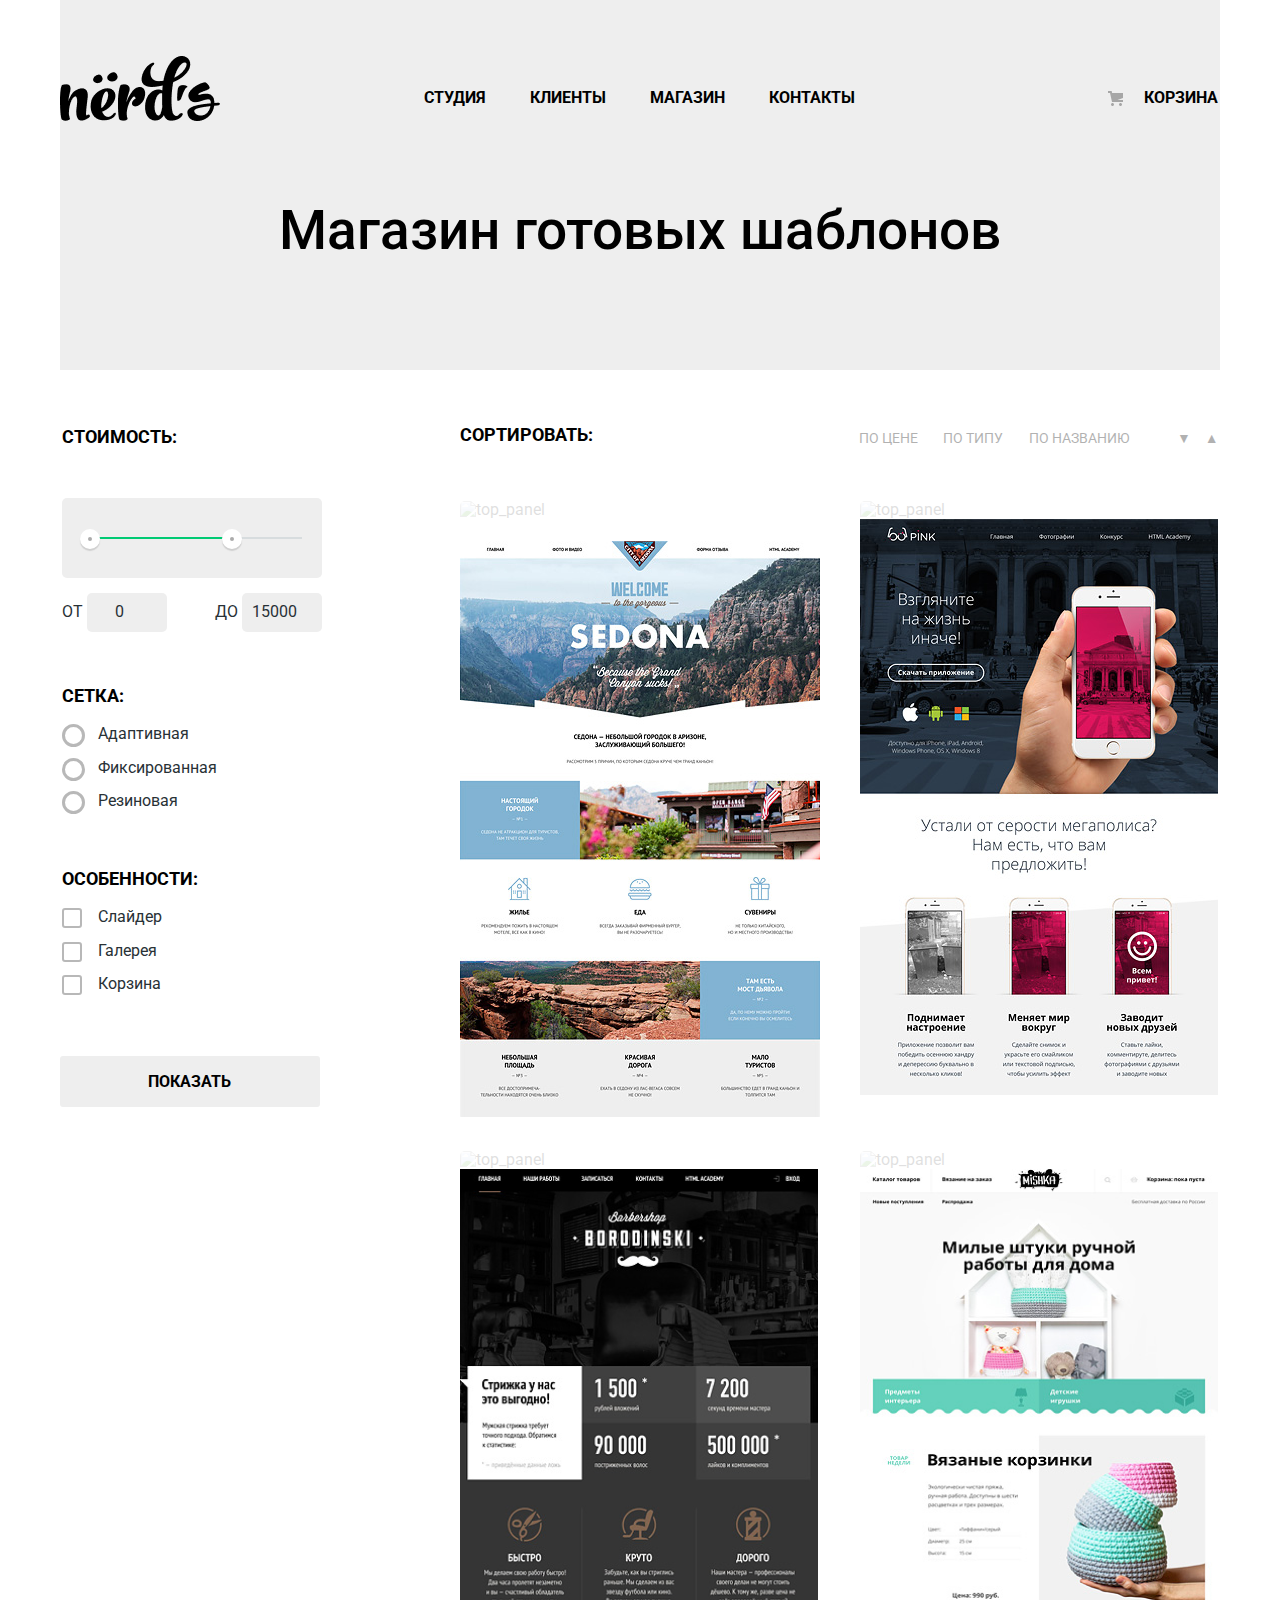
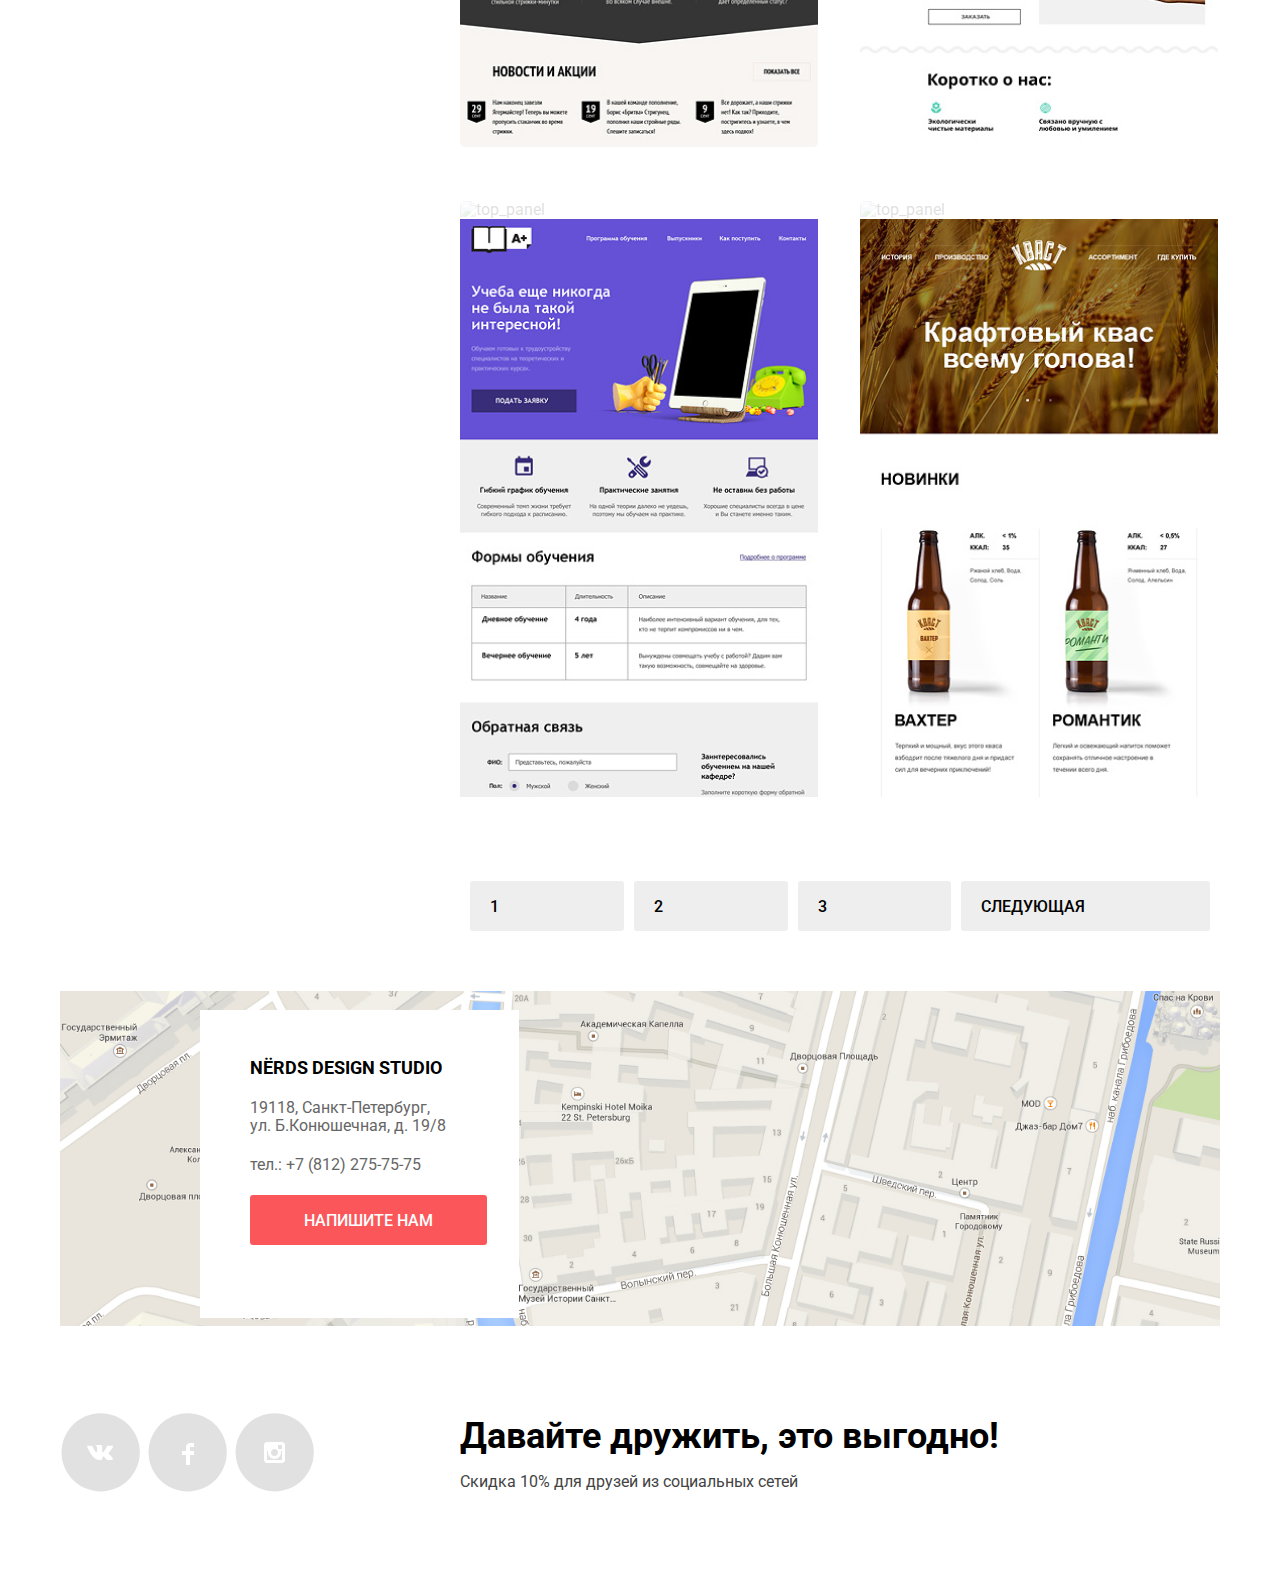
==== catalog.html @ 955d79ad "Защита личного проекта «Нёрдс»" ====
<!DOCTYPE html>
<html class="page" lang="ru">
  <head>
    <meta charset="utf-8">
    <link rel="stylesheet" href="css/normalize.css">
    <link rel="stylesheet" href="css/style.css">
    <link href="https://fonts.googleapis.com/css2?family=Roboto:wght@400;500;700&display=swap" rel="stylesheet">
    <title>HTML Academy: Нёрдс</title>
  </head>
  <body class="page-body">
  
<header class="main_header">
 <nav class="main_navigation">
  <a class="header_logo" href="index.html"><img src="img/nerds-logo.png" alt="Нёрдс" width="160" height="65"></a>
<div class="navigation"> 
 <ul class="navigation_list">
  <li class="navigation_item"><a class="navigation_li" href="">Студия</a></li>
  <li class="navigation_item"><a class="navigation_li" href="">Клиенты</a></li>
  <li class="navigation_item"><a class="navigation_li" href="">Магазин</a></li>
  <li class="navigation_item"><a class="navigation_li" href="">Контакты</a></li>
  </ul>
  <div class="basket">
  <a class="navigation_a" href="">Корзина</a>
     </div>
     </div>
 </nav>
 
 <section class="header_text">
   Магазин готовых шаблонов
    </section>
</header>

  
   <main class="main_catalog">
   
   <form class="filter" method="get" action="https://echo.htmlacademy.ru">
      
       <aside> 
       
       <fieldset class="price_filter"> 
         <legend class="legend_filter"> Стоимость: </legend>
          <div class="price_range">
          <div class="price_controls">
          <div class="price_scale">
             <div class="price_bar"> </div>
              </div>
              
              <div class="toggle toggle_min"></div>
              <div class="toggle toggle_max"></div>
              </div>
              
              <div class="price">
              <label class="label_price">
              от <input class="input_price" type="number" name="min-price" value=0>  
              </label>
              <label class="label_price">
              до <input class="input_price" type="number" name="max-price" value=15000>  
              </label>
              </div>
              </div>
           </fieldset>
   
   
   <fieldset class="grid_filter">
   <legend class="filter_legend">Сетка:</legend>
   <div class="filter_option"><input type="radio" id="adaptive" class="visually-hidden radio_filter">
   <label for="adaptive" class="label_radio">Адаптивная</label></div>
   <div class="filter_option"><input type="radio" id="fixed" class="visually-hidden radio_filter">
   <label for="fixed" class="label_radio">Фиксированная</label></div>
   <div class="filter_option"><input type="radio" id="rubber" class="visually-hidden radio_filter">
   <label for="rubber" class="label_radio">Резиновая</label></div>
   </fieldset>
   
   <fieldset class="features_filter">
   <legend class="filter_legend">Особенности:</legend>
   <div class="filter_option"><input class= "visually-hidden checkbox_filter" type="checkbox" id="slide">
   <label class="label_checkbox" for="slide"> Слайдер </label></div>
   <div class="visually-hidden filter_option"><input class= "checkbox_filter" type="checkbox" id="advantages">
   <label class="label_checkbox" for="advantages"> Блок преимуществ </label></div>
   <div class="visually-hidden filter_option"><input class= "checkbox_filter" type="checkbox" id="news">
   <label class="label_checkbox" for="news"> Новости </label></div>
   <div class="filter_option"><input class= "visually-hidden checkbox_filter" type="checkbox" id="gallery">
   <label class="label_checkbox" for="gallery"> Галерея </label></div>
   <div class="filter_option"><input class= "visually-hidden checkbox_filter" type="checkbox" id="basket">
   <label class="label_checkbox" for="basket"> Корзина </label></div>  
   </fieldset>
   
       <button class= "button_gray" type="submit"> Показать </button>
   
   </aside>
       </form>
   
   
   <div>
      
       
       
<article class="catalog">
    
    <section>
      <div class="sort">
         
          <div class="sorting_type_text"> Сортировать: </div>
          
          
          <a href="catalog.html" class="sorting_text price"> По цене </a>
          
          <a href="catalog.html" class="sorting_text type"> По типу </a>
          
          <a href="catalog.html" class="sorting_text name"> По названию </a>
          
          <a href="catalog.html" class="sorting_text arrow"> &#9660; </a>
          
          <a href="catalog.html" class="sorting_text"> &#9650; </a>
      </div>
       </section>
    
     <ul class="catalog_block">
     
         <li class="container_product"> <div class="catalog_product"> <img class="path" src="img/path.jpg" alt="top_panel"> <img src="img/mask_group.png" alt="sedona"> 
             </div>
         <div class="product_description"> 
         <a class="name_product" href="">SEDONA</a>
         <div class="name2">Информационный сайт <br> для туристов</div>
         <button type="button" class="button_price">9 900 ₽</button>
         </div>
         </li>
      
      <li class="container_product"> <img class="path" src="img/shape.jpg" alt="top_panel"> <img src="img/img_pink1.png" alt="pink"> 
      <div class="product_description">
        <a class="name_product" href="">PINK UP</a>
         <div class="name2">Продуктовый лендинг<br> приложения для iOS и Android</div>
         <button type="button" class="button_price">9 900 ₽</button> 
         </div></li>
      
      <li class="container_product"> <img class="path" src="img/shape.jpg" alt="top_panel"> <img src="img/image_barbershop.png" alt="barbershop borodinski"> 
      <div class="product_description"> 
        <a class="name_product" href="">BARBERSHOP</a>
         <div class="name2">Сайт салона красоты. <br>
         Для мужчин, да</div>
         <button type="button" class="button_price">9 900 ₽</button>
         </div></li>
      
      <li class="container_product"> <img class="path" src="img/shape.jpg" alt="top_panel"> <img src="img/mask_group2.png" alt="Mishka"> 
      <div class="product_description">
        <a class="name_product" href="">MISHKA</a>
         <div class="name2">Интернет-магазин <br> вязаных игрушек</div>
         <button type="button" class="button_price">9 900 ₽</button> 
         </div></li>
      
      <li class="container_product"> <img class="path" src="img/shape.jpg" alt="top_panel"> <img src="img/img_aplus1.png" alt="a+"> 
      <div class="product_description">
        <a class="name_product" href="">А PLUS</a>
         <div class="name2">Лендинг курсов повышения <br> квалификации</div>
         <button type="button" class="button_price">9 900 ₽</button> 
         </div></li>
      
      <li class="container_product"> <img class="path" src="img/path.jpg" alt="top_panel"> <img src="img/img_kvast1.png" alt="Кваст"> 
      <div class="product_description"> 
        <a class="name_product" href="">КВАСТ</a>
         <div class="name2"> Промо-сайт производителя<br> крафтового кваса</div>
         <button type="button" class="button_price">9 900 ₽</button>
         </div>
      </li> 
    </ul>
    
    <div class="pagination">
          <a class="pagination_button" href=""> 1 </a>
          <a class="pagination_button" href=""> 2 </a>
          <a class="pagination_button" href=""> 3 </a>
          <a class="pagination_button" href="">Следующая </a> 
       </div> 
</article>
       
       
   </div>
   </main>
  
   <footer class="page_footer">
   
   <section class="map">
    <div class="map_img"> <img src="img/map1.png" width="1200" height="346" alt="Карта">
    <div class="adress">
    <div class="adress_text">  
    <h3 class="adress_head"> Nёrds design studio</h3>
    <h4 class="adress_tel"> 19118, Санкт-Петербург, <br> ул. Б.Конюшечная, д. 19/8</h4>
    <h4 class="adress_tel"> тел.: +7 (812) 275-75-75 </h4>
    <button type="button" class="button_red">Напишите нам</button>
        </div>
     </div>
     <div class="marker_map"> </div>
     </div>
   </section>
   
   <section class="modal modal_login">
       <p class="modal_text">Напишите нам</p>
       <form class="login_form">
         
         <div class="form_block">
         	<div class="form_input">
          	<label class="label_form" for="name">Ваше имя:</label>
           <input id="name" type="text" placeholder="Имя Фамилия">
          </div>
           
           <div class="form_input">
           	<label for="email" class="label_form">Ваш email:</label>
           <input id="email" type="text" placeholder="email@example.com"><br>
           </div>
         </div>
          
           <div class="form_textarea">
           	<label for="text1" class="label_form">Текст письма:</label>
           <textarea id="text1" rows="3" placeholder="В свободной форме"></textarea>
           </div>
           
           <button  class="submit_form" type="submit"> Отправить </button>
       </form>
       
       <button class="modal_close" type="button" aria-label="Закрыть">
       </button>
   </section>
   
   
<section class="social_network">
    
     <ul class="icon_list">
       <li class="vk"><a  href="">
           <svg width="81" height="81" viewBox="0 0 81 81" fill="none" xmlns="http://www.w3.org/2000/svg">
<path fill-rule="evenodd" clip-rule="evenodd" d="M40.6616 1.2116C62.2692 1.2116 79.7856 18.7282 79.7856 40.336C79.7856 61.9432 62.2692 79.4597 40.6616 79.4597C19.0541 79.4597 1.53754 61.9432 1.53754 40.336C1.53754 18.7282 19.0541 1.2116 40.6616 1.2116Z" fill="white"/>
<path class="icon_background" fill-rule="evenodd" clip-rule="evenodd" d="M40.6616 1.2116C62.2692 1.2116 79.7856 18.7282 79.7856 40.336C79.7856 61.9432 62.2692 79.4597 40.6616 79.4597C19.0541 79.4597 1.53754 61.9432 1.53754 40.336C1.53754 18.7282 19.0541 1.2116 40.6616 1.2116Z" fill="#E1E1E1"/>
<path class="icon_logo" d="M43.138 44.51C44.094 44.201 45.318 46.55 46.621 47.449C47.599 48.13 48.348 47.983 48.348 47.983L51.821 47.933C51.821 47.933 53.636 47.821 52.778 46.379C52.707 46.259 52.275 45.31 50.193 43.357C48.016 41.314 48.311 41.645 50.932 38.113C52.529 35.96 53.168 34.645 52.968 34.085C52.776 33.546 51.603 33.686 51.603 33.686L47.69 33.713C47.309 33.714 46.986 33.832 46.839 34.228C46.836 34.232 46.218 35.894 45.394 37.307C43.653 40.296 42.958 40.455 42.67 40.268C42.009 39.835 42.176 38.531 42.176 37.604C42.176 34.707 42.608 33.499 41.33 33.187C40.903 33.083 40.591 33.015 39.502 33.005C38.11 32.984 36.928 33.005 36.258 33.334C35.813 33.557 35.472 34.046 35.679 34.074C35.939 34.109 36.522 34.234 36.834 34.66C37.235 35.212 37.223 36.449 37.223 36.449C37.223 36.449 37.452 39.86 36.683 40.283C36.155 40.573 35.433 39.981 33.88 37.267C33.087 35.879 32.488 34.345 32.488 34.345C32.488 34.345 32.372 34.06 32.162 33.904C31.912 33.719 31.562 33.66 31.562 33.66L27.848 33.684C27.848 33.684 27.29 33.7 27.085 33.946C26.903 34.164 27.07 34.614 27.07 34.614C27.07 34.614 29.979 41.495 33.273 44.961C36.293 48.143 39.725 47.932 39.725 47.932H41.28C41.28 47.932 41.749 47.878 41.989 47.62C42.213 47.38 42.203 46.929 42.203 46.929C42.203 46.929 42.172 44.82 43.138 44.51Z" fill="white"/>
</svg>
       </a>
       </li>
       
       <li class="facebook">
       <a href="">
    <svg width="81" height="81" viewBox="0 0 81 81" fill="none" xmlns="http://www.w3.org/2000/svg">
    <path fill-rule="evenodd" clip-rule="evenodd" d="M40.6617 1.2116C62.2692 1.2116 79.7856 18.7282 79.7856 40.336C79.7856 61.9432 62.2692 79.4597 40.6617 79.4597C19.054 79.4597 1.53754 61.9432 1.53754 40.336C1.53754 18.7282 19.054 1.2116 40.6617 1.2116Z" fill="white"/>
    <path class="icon_background" fill-rule="evenodd" clip-rule="evenodd" d="M40.6617 1.2116C62.2692 1.2116 79.7856 18.7282 79.7856 40.336C79.7856 61.9432 62.2692 79.4597 40.6617 79.4597C19.054 79.4597 1.53754 61.9432 1.53754 40.336C1.53754 18.7282 19.054 1.2116 40.6617 1.2116Z" fill="#E1E1E1"/>
    <path class="icon_logo" d="M47 35V31H43C40.7909 31 39 32.7909 39 35V39H35V43H39V53H43V43H47V39H43V35H47Z" fill="white"/>
</svg>

       </a>
       </li>  
       
       
       <li class="instagram">
       <a  href="">
           <svg width="81" height="81" viewBox="0 0 81 81" fill="none" xmlns="http://www.w3.org/2000/svg">
<path fill-rule="evenodd" clip-rule="evenodd" d="M40.6617 1.2116C62.2692 1.2116 79.7856 18.7282 79.7856 40.336C79.7856 61.9432 62.2692 79.4597 40.6617 79.4597C19.054 79.4597 1.53754 61.9432 1.53754 40.336C1.53754 18.7282 19.054 1.2116 40.6617 1.2116Z" fill="white"/>
<path class="icon_background" fill-rule="evenodd" clip-rule="evenodd" d="M40.6617 1.2116C62.2692 1.2116 79.7856 18.7282 79.7856 40.336C79.7856 61.9432 62.2692 79.4597 40.6617 79.4597C19.054 79.4597 1.53754 61.9432 1.53754 40.336C1.53754 18.7282 19.054 1.2116 40.6617 1.2116Z" fill="#E1E1E1"/>
<path class="icon_logo" fill-rule="evenodd" clip-rule="evenodd" d="M33 30H48C49.65 30 51 31.35 51 33V48C51 49.65 49.65 51 48 51H33C31.35 51 30 49.65 30 48V33C30 31.35 31.35 30 33 30ZM44 40.5C44 38.57 42.43 37 40.5 37C38.57 37 37 38.57 37 40.5C37 42.43 38.57 44 40.5 44C42.43 44 44 42.43 44 40.5ZM33 48V39H34.181C34.0626 39.4913 34.0019 39.9947 34 40.5C34 44.0898 36.9101 47 40.5 47C44.0899 47 47 44.0898 47 40.5C46.9986 39.9946 46.9379 39.4912 46.819 39H48V48H33ZM44 37H48V33H44V37Z" fill="white"/>
</svg>
           
       </a>
       </li>  
     </ul>
    
     
     <div class="bottom_section">
    <h2> Давайте дружить, это выгодно!</h2>
    <p> Скидка 10% для друзей из социальных сетей</p>
      </div>
     
     </section>
      </footer>

  </body>
</html>
---- css/style.css ----
:root {
    --basic-color: #283136;
    --button-color: #FFFFFF;
    --accent-color: rgba(68, 68, 68, 1);
    --link-color: #000000;
    --background-color: #EEEEEE;
    --adress-color: #666666;
    --color-gray: #ABABAB;
    --color-gray2: #F1F1F1;
    --border-gray: #DBDBDB;
    --visited-pagination: rgba(0, 0, 0, 0.0001);
    
    --color-shadow: rgba(0, 1, 1, 0.1);
    
    --button-color-red: #FB565A;
    --button-color-red-hover: #E74246;
    --button-color-red-active: #D7373B;
    
    --button-color-green: #00CA74;
    --button-color-green-hover: #00BC6C;
    --button-color-green-active: #00AA66;
    
    --button-color-yellow: #EFC84A;
    --button-color-yellow-hover: #EAB534;
    --button-color-yellow-active: #E5A722;
    
    --button-color-gray: #EEEEEE;
    --button-color-gray-hover:#DFDFDF;
    --button-color-gray-active:#D5D5D5;
    
    --checkbox-color: #4D4D4D;
	
	--input-color: #D7DCDE;
	--input-color-hover: #B4B9BB;
	
	--modal-shadow: rgba(0, 0, 0, 0.4);
}

/*  ******* visually-hidden  ********* */


.visually-hidden:not(:focus):not(:active),
input[type="checkbox"].visually-hidden,
input[type="radio"].visually-hidden {
  position: absolute;
  width: 1px;
  height: 1px;
  margin: -1px;
  border: 0;
  padding: 0;
  white-space: nowrap;
  clip-path: inset(100%);
  clip: rect(0 0 0 0);
  overflow: hidden;
}


/* ************ Button *************** */

.button_red {
    padding-top: 17px;
    padding-bottom: 15px;
    padding-left: 54px;
    padding-right: 54px;
    border-radius: 3px;
  font: inherit;
  text-align: center;
  color: var(--button-color);
    font-weight: 500;
  vertical-align: middle;
  text-transform: uppercase;
  background-color: var(--button-color-red);
  border: none;
}

.button_red:hover,
.button_red:focus {
    background-color: var(--button-color-red-hover);
}

.button_red:active {
    background-color: var(--button-color-red-active);
    box-shadow: inset 0px 3px 0px var(--color-shadow);
    
}

.text_button_red {
    display: inline-block;
}

.button_red:active .text_button_red{
    opacity: 30%;
}


/*        */

img {
    max-width: 100%;
    height: auto;
}

.page {
    height: 100%;
    width: 1160px;
    margin:0 auto;
}

.page-body {
    min-height: 100%;
    display: grid;
    grid-template-rows: min-content 1fr min-content;  
}

body {
    font-family:
	"Roboto","Arial", sans-serif;
    font-size: 16px;
}

a {
    color: var(--link-color);
    text-decoration: none;
}




/* ********* Main header *********** */

.header_logo:active {
    opacity: 30%;
}

.header_logo {
  width: 160px;
  height: 65px;
}

.main_header {
    width: 100%;
    background-color: var(--background-color);
	background-size: 100%;
}

/* ******** Main navigation ********* */

.main_navigation {
    display: grid;
    grid-template-columns: 1fr 1fr;
    margin-top: 55px;
    padding-bottom: 7px;
}

.header_logo {
    display: block;
}

.navigation {
    display: grid;
    grid-template-columns: 1fr 1fr;
    background-color: transparent;
    text-transform: uppercase;
    font-weight:bold;
    width:796px;
    margin:0;
    padding:0;
    align-content: end;
    grid-column-gap: 209px;
}

.navigation_list {
    display: grid;
    grid-template-columns: 1fr 1fr 1fr 1fr;
    list-style-type: none;
    margin:0;
    padding:0;
}

.navigation_a:hover, 
.navigation_a:focus,
.navigation_li:hover,
.navigation_li:focus
{
    color: var(--button-color-red);
}

.basket:hover {
    color: var(--button-color-red);
}

.basket:visited {
    color: var(--button-color-red);
    box-shadow: 0px 2px 0px 0px var(--button-color-red);
}

.navigation_a:active,
.navigation_li:active {
    color: var(--link-color);
    opacity: 0.3;
} 

.basket:active .navigation_a::before {
    opacity: 100%;
}

.navigation_a:visited {
    text-decoration:underline;
}

.navigation_li {
    display: block; 
    padding-bottom: 13px;
}

.navigation_a {
    display: block; 
    padding-bottom: 13px;
}

.navigation_li {
    margin-right: 44px;
}

.navigation_a{
    position: relative;
    padding-left: 36px;
}

.navigation_a::before {
  content: "";
  position: absolute;
  width: 20px;
  height: 20px;
  left: 0px;
    top: 2px;
  background-image: url("data:image/svg+xml,%3Csvg width='15' height='15' viewBox='0 0 15 15' fill='none' xmlns='http://www.w3.org/2000/svg'%3E%3Cpath d='M4.5 15C5.32843 15 6 14.3284 6 13.5C6 12.6716 5.32843 12 4.5 12C3.67157 12 3 12.6716 3 13.5C3 14.3284 3.67157 15 4.5 15Z' fill='%23A6A6A6'/%3E%3Cpath d='M12.5 15C13.3284 15 14 14.3284 14 13.5C14 12.6716 13.3284 12 12.5 12C11.6716 12 11 12.6716 11 13.5C11 14.3284 11.6716 15 12.5 15Z' fill='%23A6A6A6'/%3E%3Cpath d='M15 2H4.07L3.648 0H0V2H2.031L4.016 11H15V9H9.441L15 6.951V2Z' fill='%23A6A6A6'/%3E%3C/svg%3E");
  background-repeat: no-repeat;
  background-position: 0 0;
}

.basket a,
.navigation_list a {
    display: block;
}



/* ********  Slide Block ************ */



.slider {
    width: 1160px;
	margin-bottom: 80px;
    
}

.slide_list {
    list-style: none;
    margin: 0;
    padding: 0;
}


#slide2 {
    display: none;
}

#slide3 {
    display: none;
}

.slide_current {
    display: block;
}

.slide_text {
    display: grid;
    grid-template-columns: 400px 760px;
    background-color: var(--background-color);
    position: relative;
}
.slide_head {
    font-size: 55px;
    font-weight: 500;
    line-height: 55px;
    color: var(--link-color);
}

.slide_description {
    color: var(--basic-color);
    line-height: 24px;
    margin-bottom: 38px;
}


.slider_button {
    position: absolute;
	display: flex;
	width: 88px;
	justify-content: space-between;
    bottom: 96px;
    left: 536px;
}

.slider_button button {
	width: 18px;
	height: 18px;
	background-color: var(--button-color);
	border-radius: 50%;
	border: none;
}

.button_current {
	
	width: 18px;
	height: 18px;
	background-color: var(--button-color);
	border: 164px solid #C1C1C1;
	border-radius: 50%;
}

/* *********************************** */


.servise_list {
    display: grid;
    margin: 0;
    padding: 0;
    grid-template-columns: 400px 400px 400px;
}

.service{
    margin-bottom: 80px;
}


.service p {
    color: var(--basic-color);
    line-height: 24px;
}

.service h3  {
    font-size: 24px;
    text-transform: uppercase;
}

.service button {
    font-size: 16px;
    color: var(--button-color);
    text-transform: uppercase;
}

.servise_block {
}

.servise_list {
    display:grid;
    grid-template-columns: 1fr 1fr 1fr;
    list-style: none;
    
}



/* ********* Красная кнопка ********* */

.button_servise, .button_servise_green, .button_servise_yellow {
    
    color: var(--basic-white);
    vertical-align: middle;
    text-transform: uppercase;
    font: inherit;
    margin-right: 16px;
    padding: 10px 30px;
    text-align: center;
    background-color: var(--button-color-red);
border-radius: 3px;
    border: none;
}
    
.button_servise:hover,
.button_servise:focus {
    background-color: var(--button-color-red-hover);
}

.button_servise:active{
    background-color: var(--button-color-red-active);
}

.button_servise:active, .button_servise_green:active, .button_servise_yellow:active {
    box-shadow: inset 0px 3px 0px var(--color-shadow);
}


/* ********* Зелёная кнопка ********** */

.button_servise_green {  
  background-color: var(--button-color-green);
}
    
.button_servise_green:hover,
.button_servise_green:focus {
    background-color: var(--button-color-green-hover);
}

.button_servise_green:active {
    background-color: var(--button-color-green-active);
}

/* ********* Жёлтая кнопка *********** */

.button_servise_yellow {
    
  background-color: var(--button-color-yellow);
}
    
.button_servise_yellow:hover,
.button_servise_yellow:focus {
    background-color: var(--button-color-yellow-hover);
}

.button_servise_yellow:active {
    background-color: var(--button-color-yellow-active);
}


/* ********* Кнопка Фильтр *********** */




/* ************************************* МЫ МАЛЕНЬКАЯ, НО ГОРДАЯ ДИЗАЙН СТУДИЯ ************************************** */

.index-columns {
    display:grid;
    grid-template-columns: 1fr 360px;
    margin-bottom: 73px;
}

.index-column_left



.index-head {
    font-size: 45px;
}

.index-columns2 {
    margin-left: 0;
    padding-left: 0;
}

/*
.index_item::before {
  content: "";
  position: absolute;
  top: 8px;
  left: 0;
  width: 8px;
  height: 8px;
  background-color: var(--basic-color);
  transform: rotate(45deg);
} */

.index-text {
    font-weight: normal;
    line-height: 24px;
    margin-bottom: 40px;
    font-size: 16px;
}

.index_p {
    text-transform: uppercase;
    font-weight: bold;
    margin-bottom: 24px;
    color: var(--basic-color);
}

.index_list {
    padding: 0;
    list-style: none;
    width: 600px;
}


.index_item {
    position: relative;
    padding-left: 32px;
    color: var(--basic-color);
    line-height: 24px;
}

.index_item::before {
    position: absolute;
    content: " ";
    width: 25px;
    height: 2px;
    background-color: var(--button-color-red);
    top: 8px;
    left: 0px;
}


/*___________________________________*/

.container_advantages {
    display: grid;
    align-items: center;
    align-content: center;
    
    font-size: 16px;
    text-transform: uppercase;
    font-weight: bold;
    margin-bottom: 31px;
    text-align: center;
}

.nerds_advantages {
    margin-bottom: 37px;
    }

.list_advantages {
    display: grid;
    width: 360px;
    grid-template-columns: 1fr 1fr 1fr;
    list-style: none;
    padding: 0;
    margin: 0;
}


.quantity {
    text-align: left
}

.quantity span {
    font-size: 45px;
    line-height: 64px;
}

.quantity sup {
    font-size: 26px;
}

.quantity p {
    color: var(--basic-color);
    font-weight: normal;
    text-transform: none;
}


/* ******* Блок с логотипами *******  */

.logo_block{
    display: grid;
    grid-template-columns: 199px 1fr 209px 1fr 185px 1fr 173px;
    align-items:center;
    margin-bottom: 44px;
    margin-left: 32px;
    margin-right: 41px;
    grid-column-gap: 50px;
    
    
}

.logo_img {
    opacity: 20%;
}

.logo_img:hover,
.logo_ing:focus {
    opacity: 100%;
}

.logo_img:active {
    opacity: 10%;
}


/*  ********   РАЗДЕЛИТЕЛИ   ********** */

.separator {
    height: 2px;
    width: 1160px;
    margin-bottom: 46px;
    background-color: var(--background-color);
}

.separation {
    width: 2px;
    height: 52px;
    background-color: var(--background-color);
}

/* ********* Модальное окно ********   */



.modal {
	position: fixed;
	top: 0;
	right: 0;
	bottom: 0;
	left: 0;
	margin: auto;
	color: black;
	background-color: var(--button-color);
}

.modal_login {
	visibility: hidden;
	display: grid;
	justify-content: center;
	top: 20px;
	width: 960px;
	height: 500px;
	box-shadow: 0px 20px 40px var(--modal-shadow);
	padding-top: 63px;
}


.form_block {
	display: grid;
	grid-template-columns: 360px 360px;
	justify-content: space-between;
	align-items: center;
	flex-wrap: wrap;
	width: 760px;
	margin-bottom: 34px;
}

.modal_text {
	display: block;
	font-size: 45px;
	font-weight: bold;
	margin: 0;
}


.form_textarea {
	width: 760px;
}

#name,
#email, 
#text1 {
	padding-top: 20px;
}


.form_input {
	width: 360px;
}


.label_form {
	display: block;
	font-weight: bold;
	font-size: 16px;
	line-height: 18px;
	margin-bottom: 9px;
}


#name:hover,
#email:hover, 
#text1:hover {
	border: 2px solid var(--input-color-hover);
}

#name:active,
#name:focus,
#email:active,
#email:focus,
#text1:active,
#text1:focus {
	border: 2px solid var(--link-color);
	color:aqua;
}

#name:invalid,
#email:invalid, 
#text1:invalid {
	border: 2px solid var(--button-color-red-hover);
}


.login_form input {
	width: 360px;
	background-color: var(--button-color);
	border: 2px solid var(--input-color);
	box-sizing: border-box;
	border-radius: 3px;
	height: 50px;
	padding: 16px;
}


.login_form textarea {
	width: 760px;
	background-color: var(--button-color);
	border: 2px solid var(--input-color);
	box-sizing: border-box;
	border-radius: 3px;
	height: 118px;
	padding: 16px;
}





      /* Кнопка Формы отправить */



.submit_form {
	font-size: 16px;
	width: 259px;
	height: 50px;
    border-radius: 3px;
	text-align: center;
	color: var(--button-color);
    font-weight: 500;
	text-transform: uppercase;
	background-color: var(--button-color-red);
	border: none;
	margin-top: 47px;
}


.submit_form:hover,
.submit_form:focus {
    background-color: var(--button-color-red-hover);
} 


.submit_form:active {
    background-color: var(--button-color-red-active);
    box-shadow: inset 0px 3px 0px var(--color-shadow);
}




/*  _____  Кнопка Закрыть ___________ */

.modal_close {
	position: absolute;
	top: 78px;
	right: 90px;
	width: 21px;
	height: 21px;
	border: none;
	background-color: transparent;
	background-image: url("data:image/svg+xml,%3Csvg width='21' height='21' viewBox='0 0 21 21' fill='none' xmlns='http://www.w3.org/2000/svg'%3E%3Cg opacity='0.3'%3E%3Cpath d='M13.3299 10.5005L20.7072 3.12321C21.0963 2.7317 21.0963 2.09952 20.7072 1.70801L19.292 0.291799C18.9005 -0.0972665 18.2683 -0.0972665 17.8768 0.291799L10.4995 7.67009L3.12221 0.2928C2.7307 -0.0962657 2.09852 -0.0962657 1.70701 0.2928L0.291799 1.70801C-0.0972665 2.09952 -0.0972665 2.7317 0.291799 3.12321L7.66909 10.5005L0.291799 17.8778C-0.0972665 18.2693 -0.0972665 18.9015 0.291799 19.293L1.70801 20.7082C2.09952 21.0973 2.7317 21.0973 3.12321 20.7082L10.5005 13.3309L17.8778 20.7082C18.2693 21.0973 18.9015 21.0973 19.293 20.7082L20.7082 19.293C21.0973 18.9015 21.0973 18.2693 20.7082 17.8778L13.3299 10.5005Z' fill='%23FB565A'/%3E%3C/g%3E%3C/svg%3E%0A");
}

.modal_close:hover,
.modal_close:focus {
	background-image: url("data:image/svg+xml,%3Csvg width='21' height='21' viewBox='0 0 21 21' fill='none' xmlns='http://www.w3.org/2000/svg'%3E%3Cg opacity='1'%3E%3Cpath d='M13.3299 10.5005L20.7072 3.12321C21.0963 2.7317 21.0963 2.09952 20.7072 1.70801L19.292 0.291799C18.9005 -0.0972665 18.2683 -0.0972665 17.8768 0.291799L10.4995 7.67009L3.12221 0.2928C2.7307 -0.0962657 2.09852 -0.0962657 1.70701 0.2928L0.291799 1.70801C-0.0972665 2.09952 -0.0972665 2.7317 0.291799 3.12321L7.66909 10.5005L0.291799 17.8778C-0.0972665 18.2693 -0.0972665 18.9015 0.291799 19.293L1.70801 20.7082C2.09952 21.0973 2.7317 21.0973 3.12321 20.7082L10.5005 13.3309L17.8778 20.7082C18.2693 21.0973 18.9015 21.0973 19.293 20.7082L20.7082 19.293C21.0973 18.9015 21.0973 18.2693 20.7082 17.8778L13.3299 10.5005Z' fill='%23FB565A'/%3E%3C/g%3E%3C/svg%3E%0A");
}

.modal_close:active {
	background-image: url("data:image/svg+xml,%3Csvg width='21' height='21' viewBox='0 0 21 21' fill='none' xmlns='http://www.w3.org/2000/svg'%3E%3Cg opacity='0.1'%3E%3Cpath d='M13.3299 10.5005L20.7072 3.12321C21.0963 2.7317 21.0963 2.09952 20.7072 1.70801L19.292 0.291799C18.9005 -0.0972665 18.2683 -0.0972665 17.8768 0.291799L10.4995 7.67009L3.12221 0.2928C2.7307 -0.0962657 2.09852 -0.0962657 1.70701 0.2928L0.291799 1.70801C-0.0972665 2.09952 -0.0972665 2.7317 0.291799 3.12321L7.66909 10.5005L0.291799 17.8778C-0.0972665 18.2693 -0.0972665 18.9015 0.291799 19.293L1.70801 20.7082C2.09952 21.0973 2.7317 21.0973 3.12321 20.7082L10.5005 13.3309L17.8778 20.7082C18.2693 21.0973 18.9015 21.0973 19.293 20.7082L20.7082 19.293C21.0973 18.9015 21.0973 18.2693 20.7082 17.8778L13.3299 10.5005Z' fill='%23FB565A'/%3E%3C/g%3E%3C/svg%3E%0A");
}





/*  ___________________________ */

.filter {
	margin-top: 55px;
}

.filter legend {
    font-size: 18px;
    text-transform: uppercase;
    font-weight: bold;
}

.filter label {
    color: var(--basic-color);
}

.filter button {
    text-transform: uppercase;
    font-weight: bold;
}


/* *********** Сортировка ********* */

.header_text {
    margin-top: 72px;
    margin-bottom: 108px;
    font-size: 55px;
    font-weight: 500;
    text-align: center;
}

/* *********** Сортировка ********* */

.sort {
    display: flex;
    margin-bottom: 55px;
    margin-top: 55px;
    align-items: flex-end;
}

.sorting_type_text {
    font-size: 18px;
    text-transform: uppercase;
    font-weight: 700;
    margin-right: 266px;
}

.sorting_text {
    display: flex;
    justify-content: space-between;
    text-transform: uppercase;
    font-weight: normal;
    color: var(--link-color);
    opacity: 30%;
    font-size: 14px;
    white-space: nowrap;
}

.sorting_text:hover,
.sorting_text:focus {
    opacity: 60%;
}

.sorting_text:active,
.sorting_text:visited {
    opacity: 100%;
}

.sorting_text.price {
    margin-right: 25px;
}

.sorting_text.type {
    margin-right: 26px;
}

.sorting_text.name {
    margin-right: 47px;
} 

.sorting_text.arrow {
    margin-right: 14px;
} 

    
/* ********** Каталог *********** */

.main_catalog{
    display: grid;
    min-width: 100%;
    height: auto;
    grid-template-columns: 260px 1fr;
}

.catalog {
    margin-left: 140px;
    margin-bottom: 60px;
}

.catalog_block {
    display: flex;
    flex: 1fr 1fr;
    flex-wrap: wrap;
    margin: 0;
    margin-bottom: 30px;
    padding: 0;
    list-style: none;
}


.container_product {
    position:relative;
    overflow: hidden;
    border-radius: 5px;
    width: 360px;
    height: 620px;
    margin-right:40px;
    margin-bottom: 30px;
    border-radius: 5px;
}


.catalog_product {
    display: grid;
    grid-template-rows: 40px 576px;
    grid-template-columns: 1fr;
    width: 360px;
    height: 620px;
    margin-right:40px;
    margin-bottom: 30px;
    border-radius: 5px;
}

.product_description {
    position: absolute;
    top: 389px;
    width: 360px;
    height: 231px;
    background-color: var(--background-color);
}

.container_product:hover,
.container_product:focus {
    box-shadow: 0px 6px 15px rgba(0, 1, 1, 0.25);
}

.path {
    opacity: 0.12;
    width: 360px;
    height: 40px;
}

.container_product:hover .path, 
.container_product:focus .path {
    opacity: 1;
}

.container_product:nth-child(2n) {
    margin-right:0;
}

.product_description {
    opacity: 0%;
    padding-top: 26px;
    text-align: center;
}

.container_product:hover .product_description, 
.container_product:focus .product_description {
    opacity: 1;
}

.name_product {
    font-size: 18px;
    font-weight: bold;
    text-transform: uppercase;
    margin-bottom: 12px;
}

.name_product:hover,
.name_product:focus {
    color: var(--button-color-red);
}

.name_product:active {
    color: var(--link-color);
    opacity: 30%;
}

.name2 {
    font-size: 16px;
    color: var(--adress-color);
    margin-bottom: 32px;
    line-height: 18px;
}


.button_price {
    background-color: var(--button-color-red);
    color: var(--button-color);
    border: none;
    border-radius: 3px;
    width: 200px;
    height: 50px;
    text-align: center;
    font-weight: 500;
}

.button_price:hover,
.button_price:focus {
    background-color: var(--button-color-red-hover);
}

.button_price:active{
    background-color: var(--button-color-red-active);
    box-shadow: inset 0px 3px 0px var(--color-shadow);
}


/*  Фильтр Цена  */

.price_filter {
    margin-bottom: 54px;
}

.price_filter, .grid_filter, .features_filter {
    padding: 0;
    border: none;
}


.features_filter {
	margin-top: 43px;
}


.price_range {
    width: 260px;
    margin-top: 49px;
}

.price_controls {
    height: 41px;
    background-color: var(--background-color);
    margin-bottom: 15px;
    border-radius: 5px;
    padding-top: 39px;
    padding-right: 20px;
    padding-left: 20px;
    position: relative;
    height: 41px;
}

.price_scale {
    height: 2px;
    background: #d7dcde;
    
}

.price_bar {
    width: 70%;
    height: 2px;
    background: var(--button-color-green);
}

.toggle {
    position: absolute;
    top: 31px;
    left: 0;
    padding: 0;
    width: 4px;
    height: 4px;
    border: 8px solid var(--button-color);
    border-radius: 50%;
    background-color: var(--color-gray);
    box-shadow: 0 2px 1px 0 #cfcfcf;
    cursor: pointer;
    
}

.toggle_min {
    left: 18px;
}

.toggle_max {
    left: 160px;
}

.price {
    display: flex;
    justify-content: space-between;
}

.label_price {
    text-transform: uppercase;
    font-family: "Roboto", "Arial" sans-serif;
    font-size: 16px;
}
    
.input_price {
    width: 60px;
    padding: 10px;
    text-align: center;
    color: var(--basic-color);
    border: none;
    border-radius: 5px;
    background: var(--background-color);
}
    
/* ********* Фильтры чекбоксы ********  */

.legend_filter {
    font-size: 18px;
    text-transform: uppercase;
    line-height: 24px;
    font-weight: 700;
    
}

.label_checkbox {
  position: relative;
  display: block;
  cursor: pointer;
  user-select: none;
    padding-left: 36px;
}

.label_checkbox:hover,
.label_checkbox:focus {
}

.label_checkbox::before {
  content: "";
  position: absolute;
  left: 0px;
  top: 0;
  width: 16px;
  height: 16px;
  border: 2px solid var(--checkbox-color);
    border-radius: 3px;
    opacity: 40%;
}


.label_checkbox:hover::before,
.label_checkbox:focus::before {
    opacity: 100%;
}


.checkbox_filter:checked + label::after {
  content: "";
  position: absolute;
  top: 0;
  left: 0;
  width: 26px;
  height: 23px;
  background-image: url("data:image/svg+xml,%3Csvg width='22' height='18' viewBox='0 0 22 18' fill='none' xmlns='http://www.w3.org/2000/svg'%3E%3Cpath d='M3.23726 6.48591L0.426758 9.31491L8.15887 17.0979L21.9998 3.16591L19.1903 0.336914L8.15887 11.4389L3.23726 6.48591Z' fill='%234D4D4D'/%3E%3C/svg%3E%0A");
	
	background-repeat: no-repeat;
	background-position: 0 0;
	
}


.checkbox_filter:checked: + label::after

{
	
}

/*  Фильтры радиокнопки   */

.filter_legend {
    margin-bottom: 19px;
    margin-top: 46px;
}

.filter_option {
    padding-bottom: 15px;
}

.label_radio {
  position: relative;
  display: block;
  cursor: pointer;
  user-select: none;
    padding-left: 36px;
    color: var(--basic-color);

}

.label_radio:hover::before,
.label_radio:focus::before {
    opacity: 100%;
}

.label_radio::before {
  content: "";
  position: absolute;
  left: 0px;
  top: -1px;
  width: 17px;
  height: 17px;
  border: 3px solid var(--checkbox-color);
  border-radius: 50%;
    opacity: 40%;
}

.radio_filter:checked + label::after {
   content: "";
  position: absolute;
  top: 6px;
  left: 7px;
  width: 9px;
  height: 9px;
  background-color: var(--checkbox-color);
  border-radius: 50%;
    opacity: 40%;
}

/* ***********  Кнопка  ************  */

.button_gray {

  margin-right: 16px;
  font: inherit;
    padding-left: 88px;
    padding-right: 89px;
    padding-top: 17px;
    padding-bottom: 15px;
  text-align: center;
  color: var(--basic-white);
  vertical-align: middle;
  text-transform: uppercase;
  background-color: var(--button-color-gray);
    border-radius: 3px;
    border: none;
	margin-top: 48px;
}
    

.button_gray:hover,
.button_gray:focus {
    background-color: var(--button-color-gray-hover);
}

.button_gray:active {
    background-color: var(--button-color-gray-active);
    box-shadow: inset 0px 3px 0px rgba(0, 1, 1, 0.1);
}

    

/* ***********  Пагинация *********** */

.pagination {
    display: flex;
    padding: 0 5px;
}

.pagination_button {
    display: inline-block;
    padding-top: 17px;
    padding-bottom: 15px;
    padding-left: 20px;
    padding-right: 20px;
    border-radius: 3px;
    background-color: var(--background-color);
    flex: 1 1 auto;
    margin: 0 5px;
    color: var(--link-color);
    text-transform: uppercase;
    font-weight: 500;
}

.pagination_button:hover,
.pagination_button:focus {
    background-color: var(--button-color-gray-hover);
}

.pagination_button:active {
    background-color: var(--button-color-gray-active);
    box-shadow: inset 0px 3px 0px var(--color-shadow);
}

.pagination_button:visited {
    background: var(--visited-pagination);
    border: 3px solid var(--border-gray);
    box-sizing: border-box;
    
}


/* *********** FOOTER *************  */

.page_footer {
    display: grid;
    margin-bottom: 76px;
    
}

/* Map */

.map{
    margin-bottom: 68px;
    
}

.map_img {
    position: relative;
}

.adress {
    background-color: var(--button-color);
    width: 319px;
    height: 308px;
     
    position:absolute;
    top: 19px;
    left: 140px;
}

.adress_head {
    text-transform: uppercase;
    font-size: 18px;
}

.adress_text {
    margin-top: 49px;
    margin-left: 50px;
    line-height: 18px;
}

.adress_tel {
    font-weight: normal;
    color: var(--adress-color);
}

marker_map {
    position: absolute
        left: 100px;
}
    

.button_red_map {
    padding-top: 17px;
    padding-bottom: 15px;
    padding-left: 44px;
    padding-right: 44px;
    border-radius: 3px;
  font: inherit;
  text-align: center;
  color: var(--button-color);
    font-weight: 500;
  vertical-align: middle;
  text-transform: uppercase;
  background-color: var(--button-color-red);
  border: none;
}

.button_red_map:hover,
.button_red__map:focus {
    background-color: var(--button-color-red-hover);
}

.button_red_map:active {
    background-color: var(--button-color-red-active);
    box-shadow: inset 0px 3px 0px var(--color-shadow);
    
}

.map {
    display: inline-block;
}

.button_red_map:active .text_button_red{
    opacity: 30%;
}




/* **********   Соцсети  ************* */

.social_network {
    display: grid;
    grid-template-columns: 261px 1fr;
    grid-column-gap: 139px;
}

.icon_list {
    list-style: none;
    margin: 0;
    padding: 0;
    display: grid;
    grid-template-columns: 1fr 1fr 1fr;
    align-items: center;
    justify-items: start;
    width: 261px;
}

.vk, .facebook, .instagram {
    width: 81px;
    height: 81px;
}

.vk:hover .icon_background,
.vk:focus .icon_background,
.facebook:hover .icon_background,
.facebook:focus .icon_background,
.instagram:hover .icon_background,
.instagram:focus .icon_background {
    fill: var(--button-color-red-hover);
}

.vk:active .icon_logo,
.facebook:active .icon_logo,
.instagram:active .icon_logo {
    fill: var(--button-color);
    opacity: 30%;
}

.vk:active .icon_background,
.facebook:active .icon_background,
.instagram:active .icon_background {
    fill: var(--button-color-red-active);
}

.bottom_section {
    text-align: start;
    
}

.bottom_section h2 {
    font-size: 36px;
    line-height: 14px;
}

.bottom_section p {
    color: var(--accent-color);
}
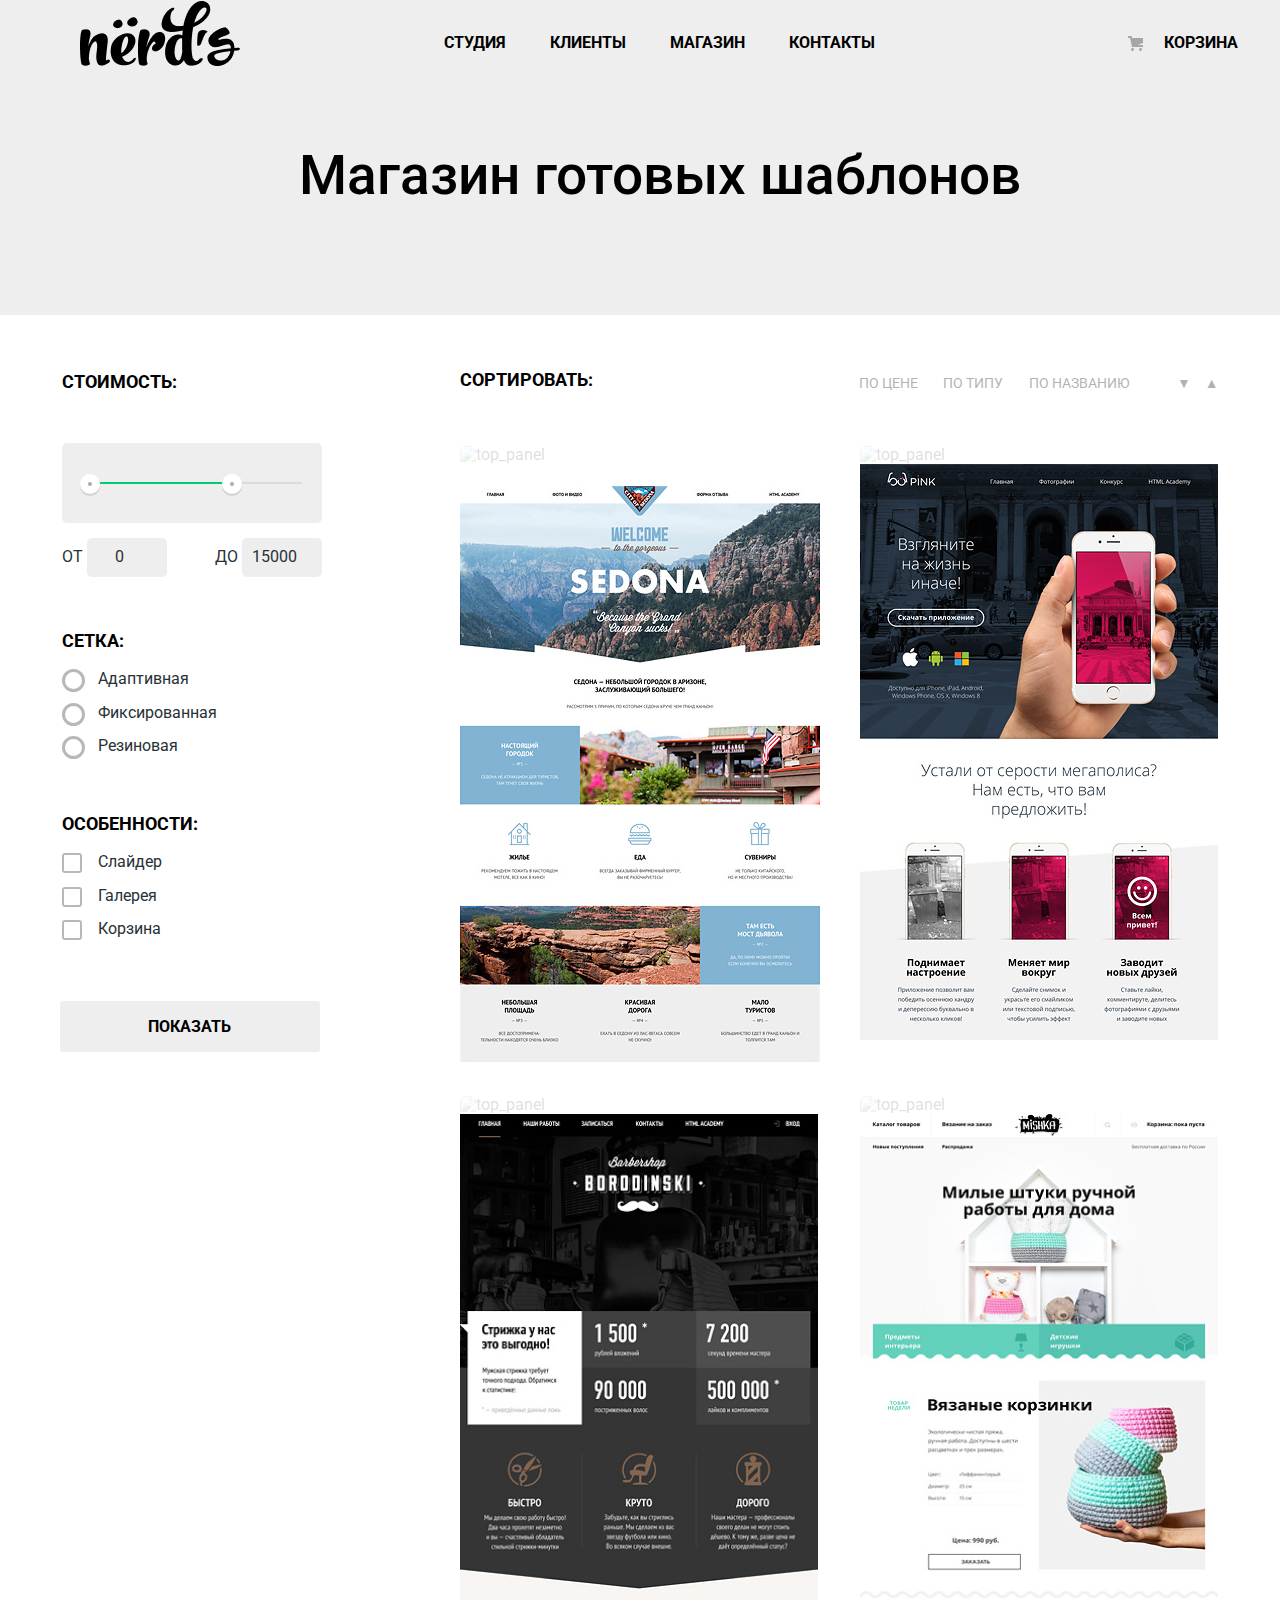
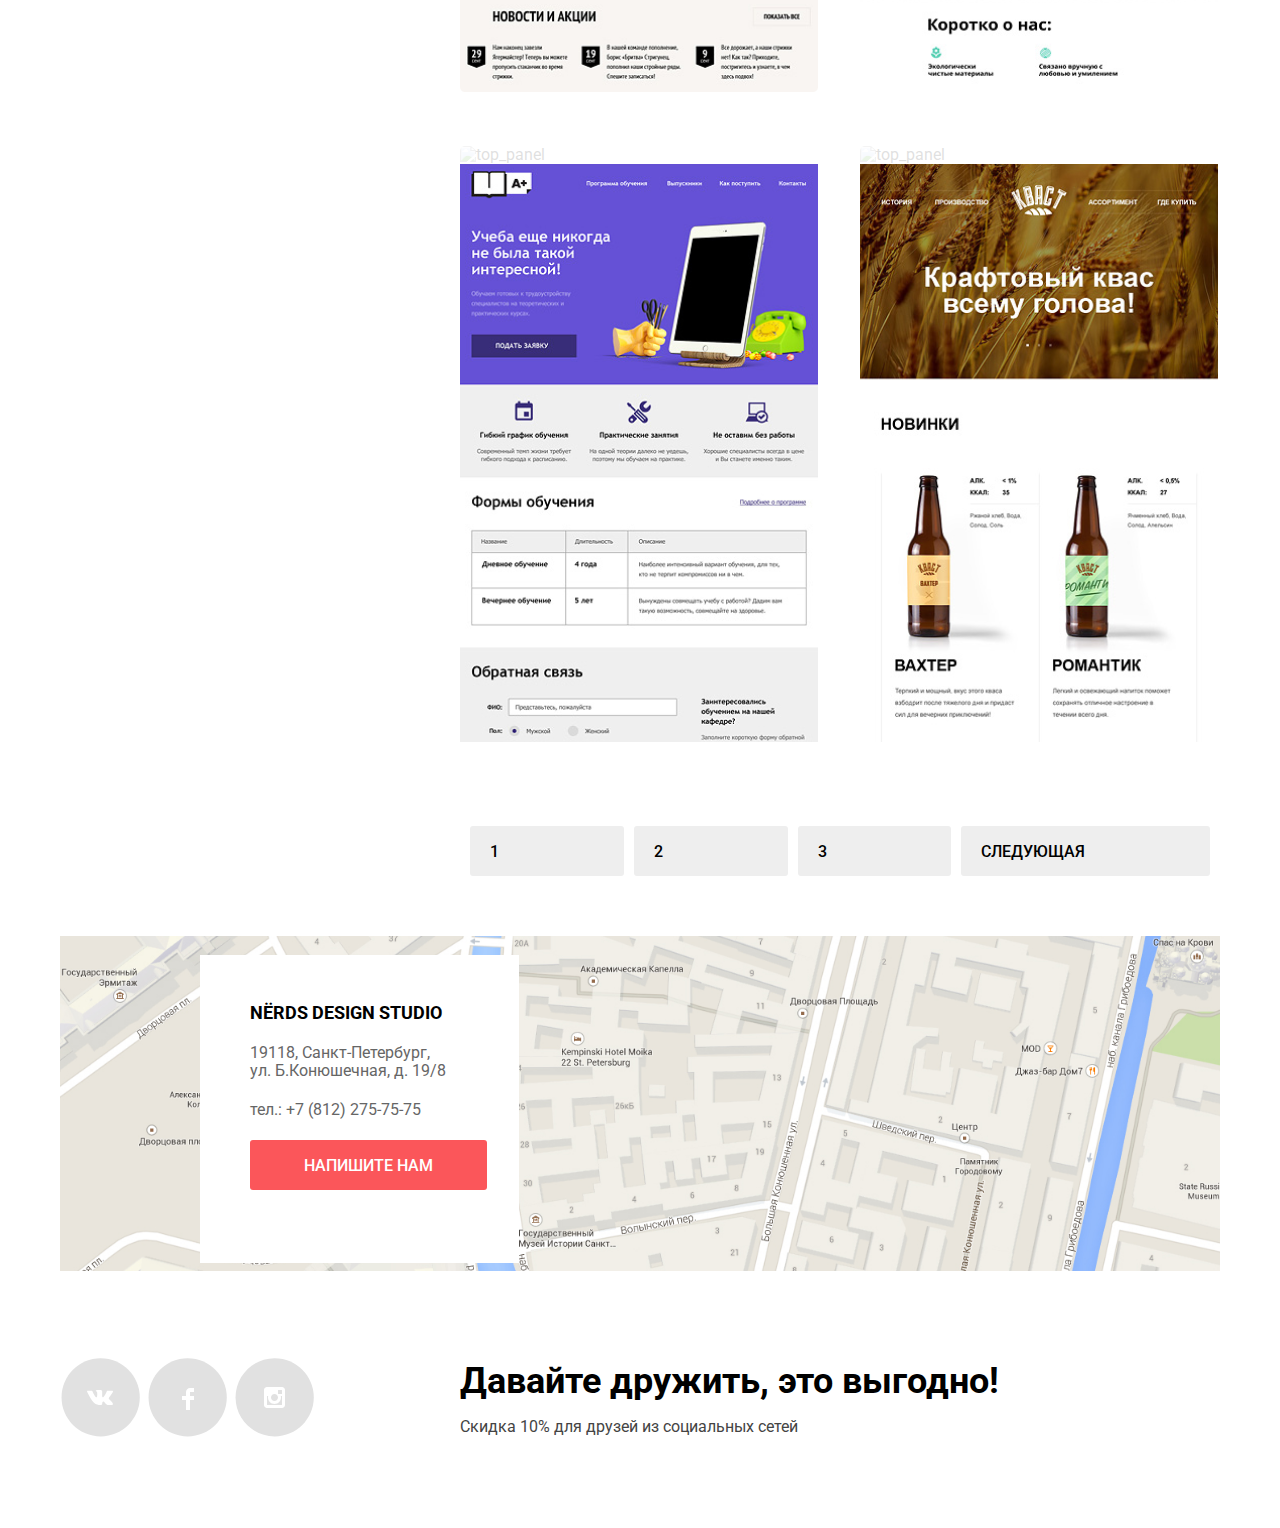
==== commit da82e4fc: "Защита личного проекта «Нёрдс»" ====
--- a/catalog.html
+++ b/catalog.html
@@ -1,270 +1,288 @@
 <!DOCTYPE html>
-<html class="page" lang="ru">
+ <html class="page" lang="ru">
   <head>
-    <meta charset="utf-8">
-    <link rel="stylesheet" href="css/normalize.css">
-    <link rel="stylesheet" href="css/style.css">
-    <link href="https://fonts.googleapis.com/css2?family=Roboto:wght@400;500;700&display=swap" rel="stylesheet">
-    <title>HTML Academy: Нёрдс</title>
+   <meta charset="utf-8">
+   <link rel="stylesheet" href="css/normalize.css">
+   <link rel="stylesheet" href="css/style.css">
+   <link href="https://fonts.googleapis.com/css2?family=Roboto:wght@400;500;700&display=swap" rel="stylesheet">
+   <title>HTML Academy: Нёрдс</title>
   </head>
-  <body class="page-body">
   
-<header class="main_header">
- <nav class="main_navigation">
-  <a class="header_logo" href="index.html"><img src="img/nerds-logo.png" alt="Нёрдс" width="160" height="65"></a>
-<div class="navigation"> 
- <ul class="navigation_list">
-  <li class="navigation_item"><a class="navigation_li" href="">Студия</a></li>
-  <li class="navigation_item"><a class="navigation_li" href="">Клиенты</a></li>
-  <li class="navigation_item"><a class="navigation_li" href="">Магазин</a></li>
-  <li class="navigation_item"><a class="navigation_li" href="">Контакты</a></li>
-  </ul>
-  <div class="basket">
-  <a class="navigation_a" href="">Корзина</a>
-     </div>
-     </div>
- </nav>
+ <body class="page-body">
+  <header class="main_header">
+   <nav class="main_navigation">
+    <a class="header_logo" href="index.html">
+     <img src="img/nerds-logo.png" alt="Нёрдс" width="160" height="65"> 
+    </a>
+   <div class="navigation"> 
+    <ul class="navigation_list">
+     <li class="navigation_item">
+      <a class="navigation_li" href="">Студия</a>
+     </li>
+     <li class="navigation_item">
+      <a class="navigation_li" href="">Клиенты</a>
+     </li>
+     <li class="navigation_item">
+      <a class="navigation_li" href="">Магазин</a>
+     </li>
+     <li class="navigation_item">
+      <a class="navigation_li" href="">Контакты</a>
+     </li>
+    </ul>
+    <div class="basket">
+     <a class="navigation_a" href="">Корзина</a>
+    </div>
+   </div>
+  </nav>
  
- <section class="header_text">
+  <section class="header_text">
    Магазин готовых шаблонов
-    </section>
-</header>
+  </section>
+ </header>
 
   
-   <main class="main_catalog">
-   
-   <form class="filter" method="get" action="https://echo.htmlacademy.ru">
-      
-       <aside> 
-       
-       <fieldset class="price_filter"> 
-         <legend class="legend_filter"> Стоимость: </legend>
-          <div class="price_range">
-          <div class="price_controls">
-          <div class="price_scale">
-             <div class="price_bar"> </div>
-              </div>
+ <main class="main_catalog">
+  <form class="filter" method="get" action="https://echo.htmlacademy.ru">
+   <aside> 
+    <fieldset class="price_filter"> 
+     <legend class="legend_filter"> Стоимость: </legend>
+      <div class="price_range">
+       <div class="price_controls">
+        <div class="price_scale">
+         <div class="price_bar"> </div>
+        </div>
               
-              <div class="toggle toggle_min"></div>
-              <div class="toggle toggle_max"></div>
-              </div>
+        <div class="toggle toggle_min"></div>
+        <div class="toggle toggle_max"></div>
+       </div>
               
-              <div class="price">
-              <label class="label_price">
-              от <input class="input_price" type="number" name="min-price" value=0>  
-              </label>
-              <label class="label_price">
-              до <input class="input_price" type="number" name="max-price" value=15000>  
-              </label>
-              </div>
-              </div>
-           </fieldset>
-   
-   
-   <fieldset class="grid_filter">
-   <legend class="filter_legend">Сетка:</legend>
-   <div class="filter_option"><input type="radio" id="adaptive" class="visually-hidden radio_filter">
-   <label for="adaptive" class="label_radio">Адаптивная</label></div>
-   <div class="filter_option"><input type="radio" id="fixed" class="visually-hidden radio_filter">
-   <label for="fixed" class="label_radio">Фиксированная</label></div>
-   <div class="filter_option"><input type="radio" id="rubber" class="visually-hidden radio_filter">
-   <label for="rubber" class="label_radio">Резиновая</label></div>
-   </fieldset>
-   
-   <fieldset class="features_filter">
-   <legend class="filter_legend">Особенности:</legend>
-   <div class="filter_option"><input class= "visually-hidden checkbox_filter" type="checkbox" id="slide">
-   <label class="label_checkbox" for="slide"> Слайдер </label></div>
-   <div class="visually-hidden filter_option"><input class= "checkbox_filter" type="checkbox" id="advantages">
-   <label class="label_checkbox" for="advantages"> Блок преимуществ </label></div>
-   <div class="visually-hidden filter_option"><input class= "checkbox_filter" type="checkbox" id="news">
-   <label class="label_checkbox" for="news"> Новости </label></div>
-   <div class="filter_option"><input class= "visually-hidden checkbox_filter" type="checkbox" id="gallery">
-   <label class="label_checkbox" for="gallery"> Галерея </label></div>
-   <div class="filter_option"><input class= "visually-hidden checkbox_filter" type="checkbox" id="basket">
-   <label class="label_checkbox" for="basket"> Корзина </label></div>  
-   </fieldset>
-   
-       <button class= "button_gray" type="submit"> Показать </button>
-   
-   </aside>
-       </form>
-   
-   
-   <div>
-      
-       
-       
-<article class="catalog">
-    
-    <section>
+       <div class="price">
+        <label class="label_price"> от 
+         <input class="input_price" type="number" name="min-price" value=0>  
+        </label>
+        <label class="label_price"> до 
+         <input class="input_price" type="number" name="max-price" value=15000>  
+        </label>
+       </div>
+      </div>
+     </fieldset>
+   
+     <fieldset class="grid_filter">
+      <legend class="filter_legend">Сетка:</legend>
+       <div class="filter_option"><input type="radio" id="adaptive" class="visually-hidden radio_filter">
+        <label for="adaptive" class="label_radio">Адаптивная</label>
+       </div>
+       <div class="filter_option">
+        <input type="radio" id="fixed" class="visually-hidden radio_filter">
+        <label for="fixed" class="label_radio">Фиксированная</label>
+       </div>
+       <div class="filter_option">
+        <input type="radio" id="rubber" class="visually-hidden radio_filter">
+        <label for="rubber" class="label_radio">Резиновая</label>
+       </div>
+      </fieldset>
+   
+      <fieldset class="features_filter">
+       <legend class="filter_legend">Особенности:</legend>
+       <div class="filter_option">
+        <input class= "visually-hidden checkbox_filter" type="checkbox" id="slide">
+        <label class="label_checkbox" for="slide"> Слайдер </label>
+       </div>
+       <div class="visually-hidden filter_option">
+        <input class= "checkbox_filter" type="checkbox" id="advantages">
+        <label class="label_checkbox" for="advantages"> Блок преимуществ </label>
+       </div>
+       <div class="visually-hidden filter_option">
+        <input class= "checkbox_filter" type="checkbox" id="news">
+        <label class="label_checkbox" for="news"> Новости </label>
+       </div>
+       <div class="filter_option">
+        <input class= "visually-hidden checkbox_filter" type="checkbox" id="gallery">
+        <label class="label_checkbox" for="gallery"> Галерея </label>
+       </div>
+       <div class="filter_option">
+        <input class= "visually-hidden checkbox_filter" type="checkbox" id="basket">
+        <label class="label_checkbox" for="basket"> Корзина </label>
+       </div>  
+      </fieldset>
+   
+      <button class= "button_gray" type="submit"> Показать </button>
+     </aside>
+    </form>
+   
+   
+   <div>   
+    <article class="catalog">
+     <section>
       <div class="sort">
-         
-          <div class="sorting_type_text"> Сортировать: </div>
-          
-          
-          <a href="catalog.html" class="sorting_text price"> По цене </a>
-          
-          <a href="catalog.html" class="sorting_text type"> По типу </a>
-          
-          <a href="catalog.html" class="sorting_text name"> По названию </a>
-          
-          <a href="catalog.html" class="sorting_text arrow"> &#9660; </a>
-          
-          <a href="catalog.html" class="sorting_text"> &#9650; </a>
-      </div>
-       </section>
-    
-     <ul class="catalog_block">
-     
-         <li class="container_product"> <div class="catalog_product"> <img class="path" src="img/path.jpg" alt="top_panel"> <img src="img/mask_group.png" alt="sedona"> 
-             </div>
-         <div class="product_description"> 
+       <div class="sorting_type_text"> Сортировать: </div>
+        <a href="catalog.html" class="sorting_text price"> По цене </a>
+        <a href="catalog.html" class="sorting_text type"> По типу </a>
+        <a href="catalog.html" class="sorting_text name"> По названию </a>
+        <a href="catalog.html" class="sorting_text arrow"> &#9660; </a>
+        <a href="catalog.html" class="sorting_text"> &#9650; </a>
+       </div>
+      </section>
+    
+      <ul class="catalog_block">
+       <li class="container_product"> 
+        <div class="catalog_product"> 
+         <img class="path" src="img/path.jpg" alt="top_panel"> 
+         <img src="img/mask_group.png" alt="sedona"> 
+        </div>
+        <div class="product_description"> 
          <a class="name_product" href="">SEDONA</a>
          <div class="name2">Информационный сайт <br> для туристов</div>
          <button type="button" class="button_price">9 900 ₽</button>
+        </div>
+       </li>
+      
+       <li class="container_product"> 
+        <img class="path" src="img/shape.jpg" alt="top_panel"> 
+        <img src="img/img_pink1.png" alt="pink"> 
+        <div class="product_description">
+         <a class="name_product" href="">PINK UP</a>
+         <div class="name2">Продуктовый лендинг<br> приложения для iOS и Android
          </div>
-         </li>
-      
-      <li class="container_product"> <img class="path" src="img/shape.jpg" alt="top_panel"> <img src="img/img_pink1.png" alt="pink"> 
-      <div class="product_description">
-        <a class="name_product" href="">PINK UP</a>
-         <div class="name2">Продуктовый лендинг<br> приложения для iOS и Android</div>
          <button type="button" class="button_price">9 900 ₽</button> 
-         </div></li>
-      
-      <li class="container_product"> <img class="path" src="img/shape.jpg" alt="top_panel"> <img src="img/image_barbershop.png" alt="barbershop borodinski"> 
-      <div class="product_description"> 
-        <a class="name_product" href="">BARBERSHOP</a>
-         <div class="name2">Сайт салона красоты. <br>
-         Для мужчин, да</div>
+        </div>
+       </li>
+      
+       <li class="container_product"> 
+        <img class="path" src="img/shape.jpg" alt="top_panel">
+        <img src="img/image_barbershop.png" alt="barbershop borodinski"> 
+        <div class="product_description"> 
+         <a class="name_product" href="">BARBERSHOP</a>
+         <div class="name2">Сайт салона красоты. <br>Для мужчин, да
+         </div>
          <button type="button" class="button_price">9 900 ₽</button>
-         </div></li>
-      
-      <li class="container_product"> <img class="path" src="img/shape.jpg" alt="top_panel"> <img src="img/mask_group2.png" alt="Mishka"> 
-      <div class="product_description">
-        <a class="name_product" href="">MISHKA</a>
+        </div>
+       </li>
+      
+       <li class="container_product"> 
+        <img class="path" src="img/shape.jpg" alt="top_panel"> 
+        <img src="img/mask_group2.png" alt="Mishka"> 
+        <div class="product_description">
+         <a class="name_product" href="">MISHKA</a>
          <div class="name2">Интернет-магазин <br> вязаных игрушек</div>
          <button type="button" class="button_price">9 900 ₽</button> 
-         </div></li>
-      
-      <li class="container_product"> <img class="path" src="img/shape.jpg" alt="top_panel"> <img src="img/img_aplus1.png" alt="a+"> 
-      <div class="product_description">
-        <a class="name_product" href="">А PLUS</a>
+        </div>
+       </li>
+      
+       <li class="container_product"> 
+        <img class="path" src="img/shape.jpg" alt="top_panel"> 
+        <img src="img/img_aplus1.png" alt="a+"> 
+        <div class="product_description">
+         <a class="name_product" href="">А PLUS</a>
          <div class="name2">Лендинг курсов повышения <br> квалификации</div>
          <button type="button" class="button_price">9 900 ₽</button> 
-         </div></li>
-      
-      <li class="container_product"> <img class="path" src="img/path.jpg" alt="top_panel"> <img src="img/img_kvast1.png" alt="Кваст"> 
-      <div class="product_description"> 
-        <a class="name_product" href="">КВАСТ</a>
-         <div class="name2"> Промо-сайт производителя<br> крафтового кваса</div>
+        </div>
+       </li>
+      
+       <li class="container_product"> 
+        <img class="path" src="img/path.jpg" alt="top_panel"> 
+        <img src="img/img_kvast1.png" alt="Кваст"> 
+        <div class="product_description"> 
+         <a class="name_product" href="">КВАСТ</a>
+         <div class="name2"> Промо-сайт производителя<br> крафтового кваса
+         </div>
          <button type="button" class="button_price">9 900 ₽</button>
-         </div>
-      </li> 
-    </ul>
-    
-    <div class="pagination">
-          <a class="pagination_button" href=""> 1 </a>
-          <a class="pagination_button" href=""> 2 </a>
-          <a class="pagination_button" href=""> 3 </a>
-          <a class="pagination_button" href="">Следующая </a> 
-       </div> 
-</article>
-       
-       
-   </div>
+        </div>
+       </li> 
+      </ul>
+    
+      <div class="pagination">
+       <a class="pagination_button" href=""> 1 </a>
+       <a class="pagination_button" href=""> 2 </a>
+       <a class="pagination_button" href=""> 3 </a>
+       <a class="pagination_button" href="">Следующая </a> 
+      </div> 
+     </article> 
+    </div>
    </main>
   
    <footer class="page_footer">
-   
-   <section class="map">
-    <div class="map_img"> <img src="img/map1.png" width="1200" height="346" alt="Карта">
-    <div class="adress">
-    <div class="adress_text">  
-    <h3 class="adress_head"> Nёrds design studio</h3>
-    <h4 class="adress_tel"> 19118, Санкт-Петербург, <br> ул. Б.Конюшечная, д. 19/8</h4>
-    <h4 class="adress_tel"> тел.: +7 (812) 275-75-75 </h4>
-    <button type="button" class="button_red">Напишите нам</button>
-        </div>
+    <section class="map">
+     <div class="map_img"> 
+      <img src="img/map1.png" width="1200" height="346" alt="Карта">
+      <div class="adress">
+       <div class="adress_text">  
+        <h3 class="adress_head"> Nёrds design studio</h3>
+        <h4 class="adress_tel"> 19118, Санкт-Петербург, <br> ул. Б.Конюшечная, д. 19/8</h4>
+        <h4 class="adress_tel"> тел.: +7 (812) 275-75-75 </h4>
+        <button type="button" class="button_red">Напишите нам</button>
+       </div>
+      </div>
+      <div class="marker_map"> </div>
      </div>
-     <div class="marker_map"> </div>
-     </div>
+    </section>
+   
+    <section class="modal modal_login">
+     <p class="modal_text">Напишите нам</p>
+      <form class="login_form">
+         
+       <div class="form_block">
+        <div class="form_input">
+         <label class="label_form" for="name">Ваше имя:</label>
+         <input id="name" type="text" placeholder="Имя Фамилия">
+        </div>
+           
+        <div class="form_input">
+         <label for="email" class="label_form">Ваш email:</label>
+         <input id="email" type="text" placeholder="email@example.com"><br>
+        </div>
+       </div>
+          
+       <div class="form_textarea">
+        <label for="text1" class="label_form">Текст письма:</label>
+         <textarea id="text1" rows="3" placeholder="В свободной форме"></textarea>
+       </div>
+           
+       <button  class="submit_form" type="submit"> Отправить </button>
+      </form>
+       
+      <button class="modal_close" type="button" aria-label="Закрыть">
+      </button>
+    </section>
+    
+    <section class="social_network">
+     <ul class="icon_list">
+      <li class="vk"><a  href="">
+       <svg width="81" height="81" viewBox="0 0 81 81" fill="none" xmlns="http://www.w3.org/2000/svg">
+       <path fill-rule="evenodd" clip-rule="evenodd" d="M40.6616 1.2116C62.2692 1.2116 79.7856 18.7282 79.7856 40.336C79.7856 61.9432 62.2692 79.4597 40.6616 79.4597C19.0541 79.4597 1.53754 61.9432 1.53754 40.336C1.53754 18.7282 19.0541 1.2116 40.6616 1.2116Z" fill="white"/>
+       <path class="icon_background" fill-rule="evenodd" clip-rule="evenodd" d="M40.6616 1.2116C62.2692 1.2116 79.7856 18.7282 79.7856 40.336C79.7856 61.9432 62.2692 79.4597 40.6616 79.4597C19.0541 79.4597 1.53754 61.9432 1.53754 40.336C1.53754 18.7282 19.0541 1.2116 40.6616 1.2116Z" fill="#E1E1E1"/>
+       <path class="icon_logo" d="M43.138 44.51C44.094 44.201 45.318 46.55 46.621 47.449C47.599 48.13 48.348 47.983 48.348 47.983L51.821 47.933C51.821 47.933 53.636 47.821 52.778 46.379C52.707 46.259 52.275 45.31 50.193 43.357C48.016 41.314 48.311 41.645 50.932 38.113C52.529 35.96 53.168 34.645 52.968 34.085C52.776 33.546 51.603 33.686 51.603 33.686L47.69 33.713C47.309 33.714 46.986 33.832 46.839 34.228C46.836 34.232 46.218 35.894 45.394 37.307C43.653 40.296 42.958 40.455 42.67 40.268C42.009 39.835 42.176 38.531 42.176 37.604C42.176 34.707 42.608 33.499 41.33 33.187C40.903 33.083 40.591 33.015 39.502 33.005C38.11 32.984 36.928 33.005 36.258 33.334C35.813 33.557 35.472 34.046 35.679 34.074C35.939 34.109 36.522 34.234 36.834 34.66C37.235 35.212 37.223 36.449 37.223 36.449C37.223 36.449 37.452 39.86 36.683 40.283C36.155 40.573 35.433 39.981 33.88 37.267C33.087 35.879 32.488 34.345 32.488 34.345C32.488 34.345 32.372 34.06 32.162 33.904C31.912 33.719 31.562 33.66 31.562 33.66L27.848 33.684C27.848 33.684 27.29 33.7 27.085 33.946C26.903 34.164 27.07 34.614 27.07 34.614C27.07 34.614 29.979 41.495 33.273 44.961C36.293 48.143 39.725 47.932 39.725 47.932H41.28C41.28 47.932 41.749 47.878 41.989 47.62C42.213 47.38 42.203 46.929 42.203 46.929C42.203 46.929 42.172 44.82 43.138 44.51Z" fill="white"/>
+       </svg>
+      </a>
+     </li>
+       
+     <li class="facebook">
+      <a href="">
+       <svg width="81" height="81" viewBox="0 0 81 81" fill="none" xmlns="http://www.w3.org/2000/svg">
+       <path fill-rule="evenodd" clip-rule="evenodd" d="M40.6617 1.2116C62.2692 1.2116 79.7856 18.7282 79.7856 40.336C79.7856 61.9432 62.2692 79.4597 40.6617 79.4597C19.054 79.4597 1.53754 61.9432 1.53754 40.336C1.53754 18.7282 19.054 1.2116 40.6617 1.2116Z" fill="white"/>
+       <path class="icon_background" fill-rule="evenodd" clip-rule="evenodd" d="M40.6617 1.2116C62.2692 1.2116 79.7856 18.7282 79.7856 40.336C79.7856 61.9432 62.2692 79.4597 40.6617 79.4597C19.054 79.4597 1.53754 61.9432 1.53754 40.336C1.53754 18.7282 19.054 1.2116 40.6617 1.2116Z" fill="#E1E1E1"/>
+       <path class="icon_logo" d="M47 35V31H43C40.7909 31 39 32.7909 39 35V39H35V43H39V53H43V43H47V39H43V35H47Z" fill="white"/>
+       </svg>
+      </a>
+     </li>  
+       
+       
+     <li class="instagram">
+      <a  href="">
+       <svg width="81" height="81" viewBox="0 0 81 81" fill="none" xmlns="http://www.w3.org/2000/svg">
+       <path fill-rule="evenodd" clip-rule="evenodd" d="M40.6617 1.2116C62.2692 1.2116 79.7856 18.7282 79.7856 40.336C79.7856 61.9432 62.2692 79.4597 40.6617 79.4597C19.054 79.4597 1.53754 61.9432 1.53754 40.336C1.53754 18.7282 19.054 1.2116 40.6617 1.2116Z" fill="white"/>
+       <path class="icon_background" fill-rule="evenodd" clip-rule="evenodd" d="M40.6617 1.2116C62.2692 1.2116 79.7856 18.7282 79.7856 40.336C79.7856 61.9432 62.2692 79.4597 40.6617 79.4597C19.054 79.4597 1.53754 61.9432 1.53754 40.336C1.53754 18.7282 19.054 1.2116 40.6617 1.2116Z" fill="#E1E1E1"/>
+       <path class="icon_logo" fill-rule="evenodd" clip-rule="evenodd" d="M33 30H48C49.65 30 51 31.35 51 33V48C51 49.65 49.65 51 48 51H33C31.35 51 30 49.65 30 48V33C30 31.35 31.35 30 33 30ZM44 40.5C44 38.57 42.43 37 40.5 37C38.57 37 37 38.57 37 40.5C37 42.43 38.57 44 40.5 44C42.43 44 44 42.43 44 40.5ZM33 48V39H34.181C34.0626 39.4913 34.0019 39.9947 34 40.5C34 44.0898 36.9101 47 40.5 47C44.0899 47 47 44.0898 47 40.5C46.9986 39.9946 46.9379 39.4912 46.819 39H48V48H33ZM44 37H48V33H44V37Z" fill="white"/>
+       </svg>     
+      </a>
+     </li>  
+    </ul>
+    
+    <div class="bottom_section">
+     <h2> Давайте дружить, это выгодно!</h2>
+     <p> Скидка 10% для друзей из социальных сетей</p>
+    </div>
    </section>
-   
-   <section class="modal modal_login">
-       <p class="modal_text">Напишите нам</p>
-       <form class="login_form">
-         
-         <div class="form_block">
-         	<div class="form_input">
-          	<label class="label_form" for="name">Ваше имя:</label>
-           <input id="name" type="text" placeholder="Имя Фамилия">
-          </div>
-           
-           <div class="form_input">
-           	<label for="email" class="label_form">Ваш email:</label>
-           <input id="email" type="text" placeholder="email@example.com"><br>
-           </div>
-         </div>
-          
-           <div class="form_textarea">
-           	<label for="text1" class="label_form">Текст письма:</label>
-           <textarea id="text1" rows="3" placeholder="В свободной форме"></textarea>
-           </div>
-           
-           <button  class="submit_form" type="submit"> Отправить </button>
-       </form>
-       
-       <button class="modal_close" type="button" aria-label="Закрыть">
-       </button>
-   </section>
-   
-   
-<section class="social_network">
-    
-     <ul class="icon_list">
-       <li class="vk"><a  href="">
-           <svg width="81" height="81" viewBox="0 0 81 81" fill="none" xmlns="http://www.w3.org/2000/svg">
-<path fill-rule="evenodd" clip-rule="evenodd" d="M40.6616 1.2116C62.2692 1.2116 79.7856 18.7282 79.7856 40.336C79.7856 61.9432 62.2692 79.4597 40.6616 79.4597C19.0541 79.4597 1.53754 61.9432 1.53754 40.336C1.53754 18.7282 19.0541 1.2116 40.6616 1.2116Z" fill="white"/>
-<path class="icon_background" fill-rule="evenodd" clip-rule="evenodd" d="M40.6616 1.2116C62.2692 1.2116 79.7856 18.7282 79.7856 40.336C79.7856 61.9432 62.2692 79.4597 40.6616 79.4597C19.0541 79.4597 1.53754 61.9432 1.53754 40.336C1.53754 18.7282 19.0541 1.2116 40.6616 1.2116Z" fill="#E1E1E1"/>
-<path class="icon_logo" d="M43.138 44.51C44.094 44.201 45.318 46.55 46.621 47.449C47.599 48.13 48.348 47.983 48.348 47.983L51.821 47.933C51.821 47.933 53.636 47.821 52.778 46.379C52.707 46.259 52.275 45.31 50.193 43.357C48.016 41.314 48.311 41.645 50.932 38.113C52.529 35.96 53.168 34.645 52.968 34.085C52.776 33.546 51.603 33.686 51.603 33.686L47.69 33.713C47.309 33.714 46.986 33.832 46.839 34.228C46.836 34.232 46.218 35.894 45.394 37.307C43.653 40.296 42.958 40.455 42.67 40.268C42.009 39.835 42.176 38.531 42.176 37.604C42.176 34.707 42.608 33.499 41.33 33.187C40.903 33.083 40.591 33.015 39.502 33.005C38.11 32.984 36.928 33.005 36.258 33.334C35.813 33.557 35.472 34.046 35.679 34.074C35.939 34.109 36.522 34.234 36.834 34.66C37.235 35.212 37.223 36.449 37.223 36.449C37.223 36.449 37.452 39.86 36.683 40.283C36.155 40.573 35.433 39.981 33.88 37.267C33.087 35.879 32.488 34.345 32.488 34.345C32.488 34.345 32.372 34.06 32.162 33.904C31.912 33.719 31.562 33.66 31.562 33.66L27.848 33.684C27.848 33.684 27.29 33.7 27.085 33.946C26.903 34.164 27.07 34.614 27.07 34.614C27.07 34.614 29.979 41.495 33.273 44.961C36.293 48.143 39.725 47.932 39.725 47.932H41.28C41.28 47.932 41.749 47.878 41.989 47.62C42.213 47.38 42.203 46.929 42.203 46.929C42.203 46.929 42.172 44.82 43.138 44.51Z" fill="white"/>
-</svg>
-       </a>
-       </li>
-       
-       <li class="facebook">
-       <a href="">
-    <svg width="81" height="81" viewBox="0 0 81 81" fill="none" xmlns="http://www.w3.org/2000/svg">
-    <path fill-rule="evenodd" clip-rule="evenodd" d="M40.6617 1.2116C62.2692 1.2116 79.7856 18.7282 79.7856 40.336C79.7856 61.9432 62.2692 79.4597 40.6617 79.4597C19.054 79.4597 1.53754 61.9432 1.53754 40.336C1.53754 18.7282 19.054 1.2116 40.6617 1.2116Z" fill="white"/>
-    <path class="icon_background" fill-rule="evenodd" clip-rule="evenodd" d="M40.6617 1.2116C62.2692 1.2116 79.7856 18.7282 79.7856 40.336C79.7856 61.9432 62.2692 79.4597 40.6617 79.4597C19.054 79.4597 1.53754 61.9432 1.53754 40.336C1.53754 18.7282 19.054 1.2116 40.6617 1.2116Z" fill="#E1E1E1"/>
-    <path class="icon_logo" d="M47 35V31H43C40.7909 31 39 32.7909 39 35V39H35V43H39V53H43V43H47V39H43V35H47Z" fill="white"/>
-</svg>
-
-       </a>
-       </li>  
-       
-       
-       <li class="instagram">
-       <a  href="">
-           <svg width="81" height="81" viewBox="0 0 81 81" fill="none" xmlns="http://www.w3.org/2000/svg">
-<path fill-rule="evenodd" clip-rule="evenodd" d="M40.6617 1.2116C62.2692 1.2116 79.7856 18.7282 79.7856 40.336C79.7856 61.9432 62.2692 79.4597 40.6617 79.4597C19.054 79.4597 1.53754 61.9432 1.53754 40.336C1.53754 18.7282 19.054 1.2116 40.6617 1.2116Z" fill="white"/>
-<path class="icon_background" fill-rule="evenodd" clip-rule="evenodd" d="M40.6617 1.2116C62.2692 1.2116 79.7856 18.7282 79.7856 40.336C79.7856 61.9432 62.2692 79.4597 40.6617 79.4597C19.054 79.4597 1.53754 61.9432 1.53754 40.336C1.53754 18.7282 19.054 1.2116 40.6617 1.2116Z" fill="#E1E1E1"/>
-<path class="icon_logo" fill-rule="evenodd" clip-rule="evenodd" d="M33 30H48C49.65 30 51 31.35 51 33V48C51 49.65 49.65 51 48 51H33C31.35 51 30 49.65 30 48V33C30 31.35 31.35 30 33 30ZM44 40.5C44 38.57 42.43 37 40.5 37C38.57 37 37 38.57 37 40.5C37 42.43 38.57 44 40.5 44C42.43 44 44 42.43 44 40.5ZM33 48V39H34.181C34.0626 39.4913 34.0019 39.9947 34 40.5C34 44.0898 36.9101 47 40.5 47C44.0899 47 47 44.0898 47 40.5C46.9986 39.9946 46.9379 39.4912 46.819 39H48V48H33ZM44 37H48V33H44V37Z" fill="white"/>
-</svg>
-           
-       </a>
-       </li>  
-     </ul>
-    
-     
-     <div class="bottom_section">
-    <h2> Давайте дружить, это выгодно!</h2>
-    <p> Скидка 10% для друзей из социальных сетей</p>
-      </div>
-     
-     </section>
-      </footer>
-
-  </body>
+  </footer>
+ </body>
 </html>--- a/css/style.css
+++ b/css/style.css
@@ -58,15 +58,15 @@
 /* ************ Button *************** */
 
 .button_red {
-    padding-top: 17px;
-    padding-bottom: 15px;
-    padding-left: 54px;
-    padding-right: 54px;
-    border-radius: 3px;
+  padding-top: 17px;
+  padding-bottom: 15px;
+  padding-left: 54px;
+  padding-right: 54px;
+  border-radius: 3px;
   font: inherit;
   text-align: center;
   color: var(--button-color);
-    font-weight: 500;
+  font-weight: 500;
   vertical-align: middle;
   text-transform: uppercase;
   background-color: var(--button-color-red);
@@ -102,7 +102,6 @@
 
 .page {
     height: 100%;
-    width: 1160px;
     margin:0 auto;
 }
 
@@ -119,8 +118,8 @@
 }
 
 a {
-    color: var(--link-color);
-    text-decoration: none;
+	color: var(--link-color);
+	text-decoration: none;
 }
 
 
@@ -128,27 +127,32 @@
 
 /* ********* Main header *********** */
 
+.header_logo {
+	width: 160px;
+	height: 65px;
+} 
+
+
 .header_logo:active {
-    opacity: 30%;
-}
-
-.header_logo {
-  width: 160px;
-  height: 65px;
-}
+	opacity: 30%;
+}
+
+
 
 .main_header {
-    width: 100%;
     background-color: var(--background-color);
-	background-size: 100%;
+	width: 100%;
+	padding-left: 20px;
+	padding-right: 20px;
 }
 
 /* ******** Main navigation ********* */
 
 .main_navigation {
+	width: 1160px;
+	margin: 0 auto;
     display: grid;
     grid-template-columns: 1fr 1fr;
-    margin-top: 55px;
     padding-bottom: 7px;
 }
 
@@ -169,6 +173,16 @@
     grid-column-gap: 209px;
 }
 
+.container {
+	
+	
+}
+
+.cont_r {
+	
+	
+}
+
 .navigation_list {
     display: grid;
     grid-template-columns: 1fr 1fr 1fr 1fr;
@@ -228,15 +242,15 @@
 }
 
 .navigation_a::before {
-  content: "";
-  position: absolute;
-  width: 20px;
-  height: 20px;
-  left: 0px;
+	content: "";
+	position: absolute;
+	width: 20px;
+	height: 20px;
+	left: 0px;
     top: 2px;
-  background-image: url("data:image/svg+xml,%3Csvg width='15' height='15' viewBox='0 0 15 15' fill='none' xmlns='http://www.w3.org/2000/svg'%3E%3Cpath d='M4.5 15C5.32843 15 6 14.3284 6 13.5C6 12.6716 5.32843 12 4.5 12C3.67157 12 3 12.6716 3 13.5C3 14.3284 3.67157 15 4.5 15Z' fill='%23A6A6A6'/%3E%3Cpath d='M12.5 15C13.3284 15 14 14.3284 14 13.5C14 12.6716 13.3284 12 12.5 12C11.6716 12 11 12.6716 11 13.5C11 14.3284 11.6716 15 12.5 15Z' fill='%23A6A6A6'/%3E%3Cpath d='M15 2H4.07L3.648 0H0V2H2.031L4.016 11H15V9H9.441L15 6.951V2Z' fill='%23A6A6A6'/%3E%3C/svg%3E");
-  background-repeat: no-repeat;
-  background-position: 0 0;
+	background-image: url("data:image/svg+xml,%3Csvg width='15' height='15' viewBox='0 0 15 15' fill='none' xmlns='http://www.w3.org/2000/svg'%3E%3Cpath d='M4.5 15C5.32843 15 6 14.3284 6 13.5C6 12.6716 5.32843 12 4.5 12C3.67157 12 3 12.6716 3 13.5C3 14.3284 3.67157 15 4.5 15Z' fill='%23A6A6A6'/%3E%3Cpath d='M12.5 15C13.3284 15 14 14.3284 14 13.5C14 12.6716 13.3284 12 12.5 12C11.6716 12 11 12.6716 11 13.5C11 14.3284 11.6716 15 12.5 15Z' fill='%23A6A6A6'/%3E%3Cpath d='M15 2H4.07L3.648 0H0V2H2.031L4.016 11H15V9H9.441L15 6.951V2Z' fill='%23A6A6A6'/%3E%3C/svg%3E");
+	background-repeat: no-repeat;
+	background-position: 0 0;
 }
 
 .basket a,
@@ -248,10 +262,14 @@
 
 /* ********  Slide Block ************ */
 
-
+.main_slider {
+	background-color: var(--background-color);
+	width: 100%;
+}
 
 .slider {
-    width: 1160px;
+	margin: 0 auto;
+	width: 1160px;
 	margin-bottom: 80px;
     
 }
@@ -332,6 +350,8 @@
 }
 
 .service{
+	width: 1160px;
+	margin: 0 auto;
     margin-bottom: 80px;
 }
 
@@ -376,7 +396,7 @@
     padding: 10px 30px;
     text-align: center;
     background-color: var(--button-color-red);
-border-radius: 3px;
+    border-radius: 3px;
     border: none;
 }
     
@@ -397,7 +417,7 @@
 /* ********* Зелёная кнопка ********** */
 
 .button_servise_green {  
-  background-color: var(--button-color-green);
+	background-color: var(--button-color-green);
 }
     
 .button_servise_green:hover,
@@ -411,9 +431,8 @@
 
 /* ********* Жёлтая кнопка *********** */
 
-.button_servise_yellow {
-    
-  background-color: var(--button-color-yellow);
+.button_servise_yellow { 
+	background-color: var(--button-color-yellow);
 }
     
 .button_servise_yellow:hover,
@@ -434,13 +453,12 @@
 /* ************************************* МЫ МАЛЕНЬКАЯ, НО ГОРДАЯ ДИЗАЙН СТУДИЯ ************************************** */
 
 .index-columns {
+	width: 1160px;
+	margin: 0 auto;
     display:grid;
     grid-template-columns: 1fr 360px;
     margin-bottom: 73px;
 }
-
-.index-column_left
-
 
 
 .index-head {
@@ -554,12 +572,11 @@
 /* ******* Блок с логотипами *******  */
 
 .logo_block{
+	width: 1160px;
+	margin: 0 auto;
     display: grid;
     grid-template-columns: 199px 1fr 209px 1fr 185px 1fr 173px;
     align-items:center;
-    margin-bottom: 44px;
-    margin-left: 32px;
-    margin-right: 41px;
     grid-column-gap: 50px;
     
     
@@ -860,8 +877,9 @@
 /* ********** Каталог *********** */
 
 .main_catalog{
+	width: 1160px;
+	margin: 0 auto;
     display: grid;
-    min-width: 100%;
     height: auto;
     grid-template-columns: 260px 1fr;
 }
@@ -1092,10 +1110,10 @@
 }
 
 .label_checkbox {
-  position: relative;
-  display: block;
-  cursor: pointer;
-  user-select: none;
+	position: relative;
+	display: block;
+	cursor: pointer;
+	user-select: none;
     padding-left: 36px;
 }
 
@@ -1104,13 +1122,13 @@
 }
 
 .label_checkbox::before {
-  content: "";
-  position: absolute;
-  left: 0px;
-  top: 0;
-  width: 16px;
-  height: 16px;
-  border: 2px solid var(--checkbox-color);
+	content: "";
+	position: absolute;
+	left: 0px;
+	top: 0;
+	width: 16px;
+	height: 16px;
+	border: 2px solid var(--checkbox-color);
     border-radius: 3px;
     opacity: 40%;
 }
@@ -1123,13 +1141,13 @@
 
 
 .checkbox_filter:checked + label::after {
-  content: "";
-  position: absolute;
-  top: 0;
-  left: 0;
-  width: 26px;
-  height: 23px;
-  background-image: url("data:image/svg+xml,%3Csvg width='22' height='18' viewBox='0 0 22 18' fill='none' xmlns='http://www.w3.org/2000/svg'%3E%3Cpath d='M3.23726 6.48591L0.426758 9.31491L8.15887 17.0979L21.9998 3.16591L19.1903 0.336914L8.15887 11.4389L3.23726 6.48591Z' fill='%234D4D4D'/%3E%3C/svg%3E%0A");
+	content: "";
+	position: absolute;
+	top: 0;
+	left: 0;
+	width: 26px;
+	height: 23px;
+	background-image: url("data:image/svg+xml,%3Csvg width='22' height='18' viewBox='0 0 22 18' fill='none' xmlns='http://www.w3.org/2000/svg'%3E%3Cpath d='M3.23726 6.48591L0.426758 9.31491L8.15887 17.0979L21.9998 3.16591L19.1903 0.336914L8.15887 11.4389L3.23726 6.48591Z' fill='%234D4D4D'/%3E%3C/svg%3E%0A");
 	
 	background-repeat: no-repeat;
 	background-position: 0 0;
@@ -1137,10 +1155,7 @@
 }
 
 
-.checkbox_filter:checked: + label::after
-
-{
-	
+.checkbox_filter:checked: + label::after {	
 }
 
 /*  Фильтры радиокнопки   */
@@ -1155,13 +1170,12 @@
 }
 
 .label_radio {
-  position: relative;
-  display: block;
-  cursor: pointer;
-  user-select: none;
+	position: relative;
+	display: block;
+	cursor: pointer;
+	user-select: none;
     padding-left: 36px;
     color: var(--basic-color);
-
 }
 
 .label_radio:hover::before,
@@ -1170,44 +1184,43 @@
 }
 
 .label_radio::before {
-  content: "";
-  position: absolute;
-  left: 0px;
-  top: -1px;
-  width: 17px;
-  height: 17px;
-  border: 3px solid var(--checkbox-color);
-  border-radius: 50%;
+	content: "";
+	position: absolute;
+	left: 0px;
+	top: -1px;
+	width: 17px;
+	height: 17px;
+	border: 3px solid var(--checkbox-color);
+	border-radius: 50%;
     opacity: 40%;
 }
 
 .radio_filter:checked + label::after {
-   content: "";
-  position: absolute;
-  top: 6px;
-  left: 7px;
-  width: 9px;
-  height: 9px;
-  background-color: var(--checkbox-color);
-  border-radius: 50%;
+	content: "";
+	position: absolute;
+	top: 6px;
+	left: 7px;
+	width: 9px;
+	height: 9px;
+	background-color: var(--checkbox-color);
+	border-radius: 50%;
     opacity: 40%;
 }
 
 /* ***********  Кнопка  ************  */
 
 .button_gray {
-
-  margin-right: 16px;
-  font: inherit;
+	margin-right: 16px;
+	font: inherit;
     padding-left: 88px;
     padding-right: 89px;
     padding-top: 17px;
     padding-bottom: 15px;
-  text-align: center;
-  color: var(--basic-white);
-  vertical-align: middle;
-  text-transform: uppercase;
-  background-color: var(--button-color-gray);
+	text-align: center;
+	color: var(--basic-white);
+	vertical-align: middle;
+	text-transform: uppercase;
+	background-color: var(--button-color-gray);
     border-radius: 3px;
     border: none;
 	margin-top: 48px;
@@ -1269,6 +1282,8 @@
 /* *********** FOOTER *************  */
 
 .page_footer {
+	width: 1160px;
+	margin: 0 auto;
     display: grid;
     margin-bottom: 76px;
     
@@ -1289,7 +1304,6 @@
     background-color: var(--button-color);
     width: 319px;
     height: 308px;
-     
     position:absolute;
     top: 19px;
     left: 140px;
@@ -1313,7 +1327,7 @@
 
 marker_map {
     position: absolute
-        left: 100px;
+    left: 100px;
 }
     
 
@@ -1323,14 +1337,14 @@
     padding-left: 44px;
     padding-right: 44px;
     border-radius: 3px;
-  font: inherit;
-  text-align: center;
-  color: var(--button-color);
+	font: inherit;
+	text-align: center;
+	color: var(--button-color);
     font-weight: 500;
-  vertical-align: middle;
-  text-transform: uppercase;
-  background-color: var(--button-color-red);
-  border: none;
+	vertical-align: middle;
+	text-transform: uppercase;
+	background-color: var(--button-color-red);
+	border: none;
 }
 
 .button_red_map:hover,
@@ -1413,4 +1427,4 @@
 
 .bottom_section p {
     color: var(--accent-color);
-}
+}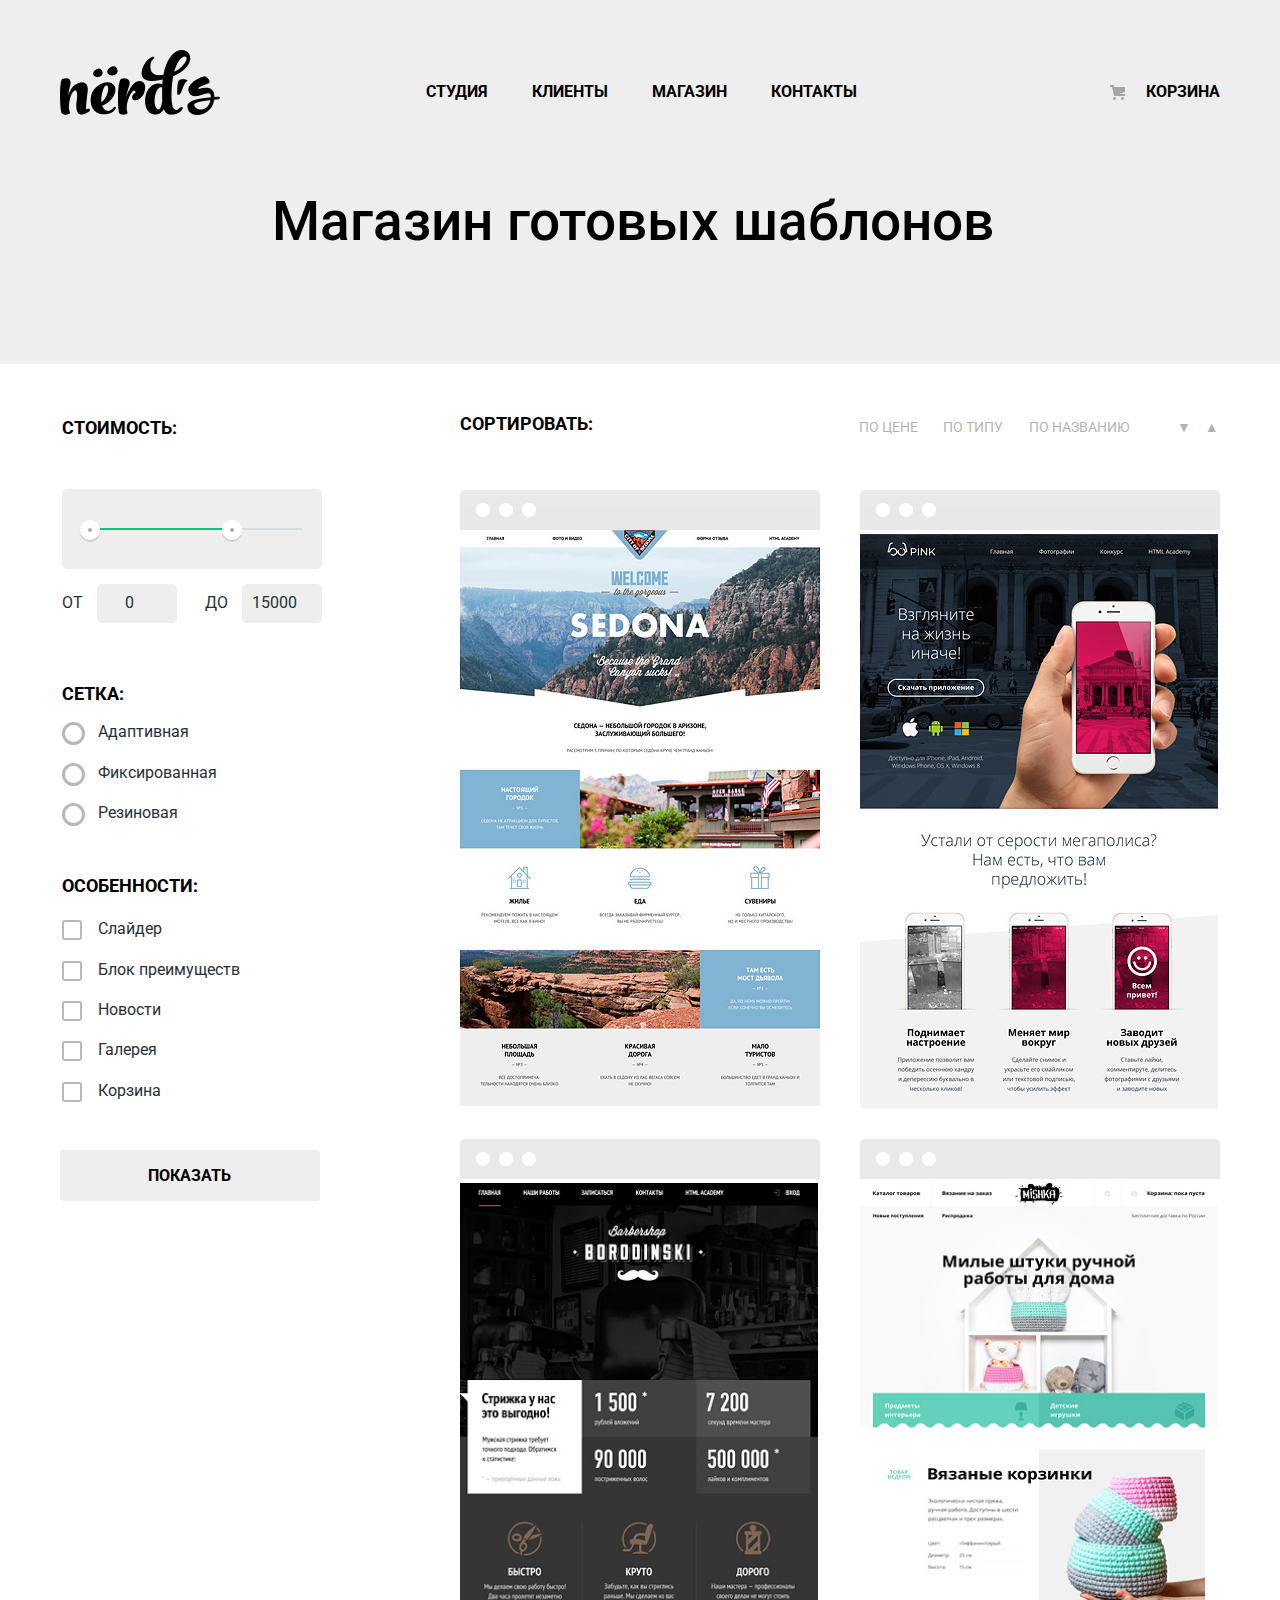
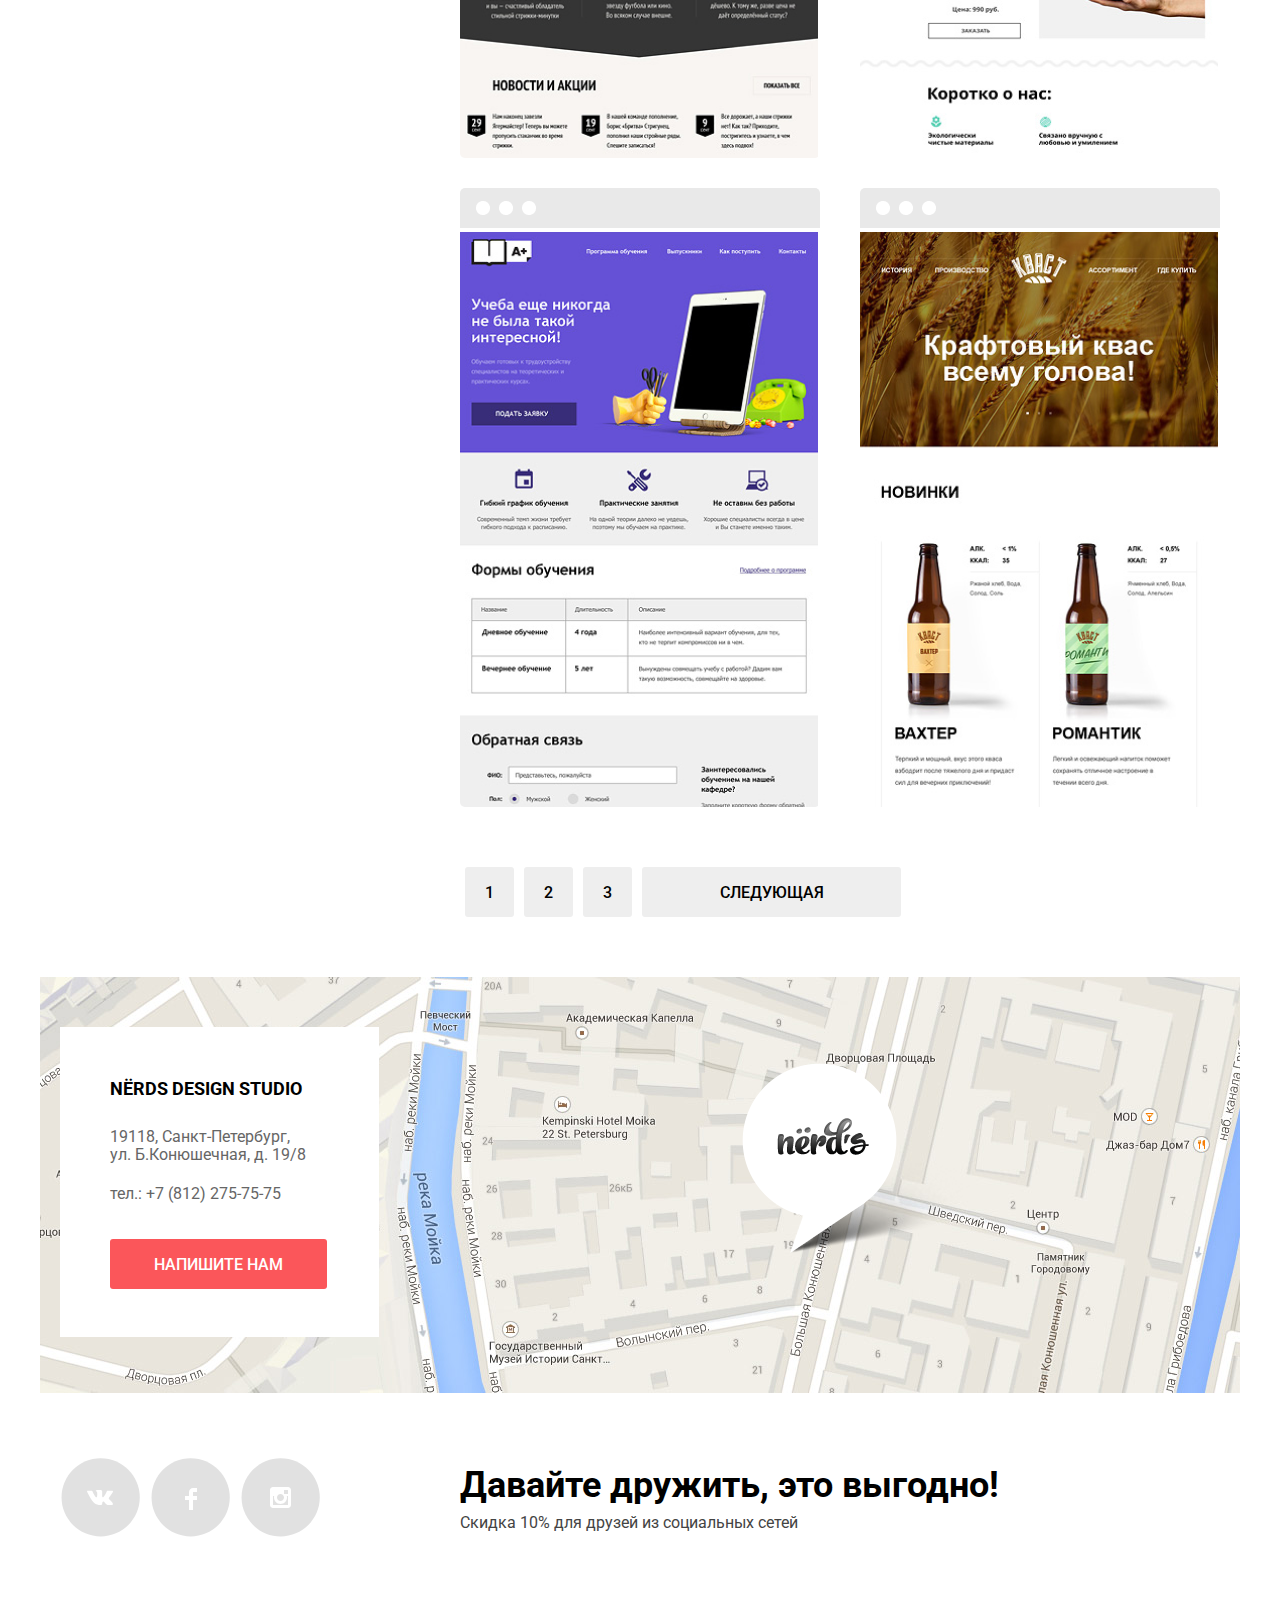
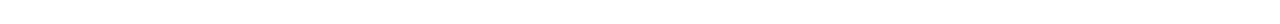
==== commit 81fd181a: "Защита личного проекта «Нёрдс»" ====
--- a/catalog.html
+++ b/catalog.html
@@ -9,34 +9,32 @@
   </head>
   
  <body class="page-body">
-  <header class="main_header">
-   <nav class="main_navigation">
-    <a class="header_logo" href="index.html">
-     <img src="img/nerds-logo.png" alt="Нёрдс" width="160" height="65"> 
-    </a>
-   <div class="navigation"> 
-    <ul class="navigation_list">
-     <li class="navigation_item">
-      <a class="navigation_li" href="">Студия</a>
-     </li>
-     <li class="navigation_item">
-      <a class="navigation_li" href="">Клиенты</a>
-     </li>
-     <li class="navigation_item">
-      <a class="navigation_li" href="">Магазин</a>
-     </li>
-     <li class="navigation_item">
-      <a class="navigation_li" href="">Контакты</a>
-     </li>
-    </ul>
-    <div class="basket">
-     <a class="navigation_a" href="">Корзина</a>
-    </div>
-   </div>
-  </nav>
+   <header class="main_header">
+    <nav class="main_navigation">
+     <a class="header_logo" href="index.html"><img src="img/nerds-logo.png" alt="Нёрдс" width="160" height="65"></a>
+     <div class="navigation"> 
+      <ul class="navigation_list">
+       <li class="navigation_item">
+        <a class="navigation_li" href="">Студия</a>
+       </li>
+       <li class="navigation_item">
+        <a class="navigation_li" href="">Клиенты</a>
+       </li>
+       <li class="navigation_item">
+        <a class="navigation_li" href="">Магазин</a>
+       </li>
+       <li class="navigation_item">
+        <a class="navigation_li" href="">Контакты</a>
+       </li>
+      </ul>
+      <div class="basket">
+       <a class="navigation_a" href="">Корзина</a>
+      </div>
+     </div>
+    </nav>
  
   <section class="header_text">
-   Магазин готовых шаблонов
+   <div class="header_text_div">Магазин готовых шаблонов</div>
   </section>
  </header>
 
@@ -83,17 +81,18 @@
       </fieldset>
    
       <fieldset class="features_filter">
-       <legend class="filter_legend">Особенности:</legend>
-       <div class="filter_option">
-        <input class= "visually-hidden checkbox_filter" type="checkbox" id="slide">
+       <legend class="filter_legend features">Особенности:</legend>
+       <div class="filter_option">
+        <input class="visually-hidden checkbox_filter" type="checkbox" id="slide">
         <label class="label_checkbox" for="slide"> Слайдер </label>
        </div>
-       <div class="visually-hidden filter_option">
-        <input class= "checkbox_filter" type="checkbox" id="advantages">
+       
+       <div class="filter_option">
+        <input class= "visually-hidden checkbox_filter" type="checkbox" id="advantages">
         <label class="label_checkbox" for="advantages"> Блок преимуществ </label>
        </div>
-       <div class="visually-hidden filter_option">
-        <input class= "checkbox_filter" type="checkbox" id="news">
+       <div class="filter_option">
+        <input class= "visually-hidden checkbox_filter" type="checkbox" id="news">
         <label class="label_checkbox" for="news"> Новости </label>
        </div>
        <div class="filter_option">
@@ -124,10 +123,10 @@
        </div>
       </section>
     
-      <ul class="catalog_block">
-       <li class="container_product"> 
+      <div class="catalog_block">
+       <div class="container_product"> 
         <div class="catalog_product"> 
-         <img class="path" src="img/path.jpg" alt="top_panel"> 
+         <img class="path" src="img/path1.jpg" alt="top_panel"> 
          <img src="img/mask_group.png" alt="sedona"> 
         </div>
         <div class="product_description"> 
@@ -135,10 +134,10 @@
          <div class="name2">Информационный сайт <br> для туристов</div>
          <button type="button" class="button_price">9 900 ₽</button>
         </div>
-       </li>
-      
-       <li class="container_product"> 
-        <img class="path" src="img/shape.jpg" alt="top_panel"> 
+       </div>
+      
+       <div class="container_product"> 
+        <img class="path" src="img/path1.jpg" alt="top_panel"> 
         <img src="img/img_pink1.png" alt="pink"> 
         <div class="product_description">
          <a class="name_product" href="">PINK UP</a>
@@ -146,10 +145,10 @@
          </div>
          <button type="button" class="button_price">9 900 ₽</button> 
         </div>
-       </li>
-      
-       <li class="container_product"> 
-        <img class="path" src="img/shape.jpg" alt="top_panel">
+       </div>
+      
+       <div class="container_product"> 
+        <img class="path" src="img/path1.jpg" alt="top_panel">
         <img src="img/image_barbershop.png" alt="barbershop borodinski"> 
         <div class="product_description"> 
          <a class="name_product" href="">BARBERSHOP</a>
@@ -157,30 +156,30 @@
          </div>
          <button type="button" class="button_price">9 900 ₽</button>
         </div>
-       </li>
-      
-       <li class="container_product"> 
-        <img class="path" src="img/shape.jpg" alt="top_panel"> 
+       </div>
+      
+       <div class="container_product"> 
+        <img class="path" src="img/path1.jpg" alt="top_panel"> 
         <img src="img/mask_group2.png" alt="Mishka"> 
         <div class="product_description">
          <a class="name_product" href="">MISHKA</a>
          <div class="name2">Интернет-магазин <br> вязаных игрушек</div>
          <button type="button" class="button_price">9 900 ₽</button> 
         </div>
-       </li>
-      
-       <li class="container_product"> 
-        <img class="path" src="img/shape.jpg" alt="top_panel"> 
+       </div>
+      
+       <div class="container_product"> 
+        <img class="path" src="img/path1.jpg" alt="top_panel"> 
         <img src="img/img_aplus1.png" alt="a+"> 
         <div class="product_description">
          <a class="name_product" href="">А PLUS</a>
          <div class="name2">Лендинг курсов повышения <br> квалификации</div>
          <button type="button" class="button_price">9 900 ₽</button> 
         </div>
-       </li>
-      
-       <li class="container_product"> 
-        <img class="path" src="img/path.jpg" alt="top_panel"> 
+       </div>
+      
+       <div class="container_product"> 
+        <img class="path" src="img/path1.jpg" alt="top_panel"> 
         <img src="img/img_kvast1.png" alt="Кваст"> 
         <div class="product_description"> 
          <a class="name_product" href="">КВАСТ</a>
@@ -188,14 +187,14 @@
          </div>
          <button type="button" class="button_price">9 900 ₽</button>
         </div>
-       </li> 
-      </ul>
+       </div> 
+      </div>
     
       <div class="pagination">
        <a class="pagination_button" href=""> 1 </a>
        <a class="pagination_button" href=""> 2 </a>
        <a class="pagination_button" href=""> 3 </a>
-       <a class="pagination_button" href="">Следующая </a> 
+       <a class="pagination_button next" href="">Следующая </a> 
       </div> 
      </article> 
     </div>
@@ -204,16 +203,20 @@
    <footer class="page_footer">
     <section class="map">
      <div class="map_img"> 
-      <img src="img/map1.png" width="1200" height="346" alt="Карта">
+      <img src="img/map1200.jpg"  alt="Карта" width="1200">
+      <div class="marker_map">
+      	<img src="img/map_marker1.png">
+      </div>
       <div class="adress">
        <div class="adress_text">  
         <h3 class="adress_head"> Nёrds design studio</h3>
-        <h4 class="adress_tel"> 19118, Санкт-Петербург, <br> ул. Б.Конюшечная, д. 19/8</h4>
+        <h4 class="adress_text2"> 19118, Санкт-Петербург, <br> ул. Б.Конюшечная, д. 19/8</h4>
         <h4 class="adress_tel"> тел.: +7 (812) 275-75-75 </h4>
-        <button type="button" class="button_red">Напишите нам</button>
-       </div>
-      </div>
-      <div class="marker_map"> </div>
+        <button class="button_red_map map" type="button">Напишите нам</button>
+        </div>
+        
+       </div>
+      
      </div>
     </section>
    
--- a/css/style.css
+++ b/css/style.css
@@ -9,35 +9,26 @@
     --color-gray2: #F1F1F1;
     --border-gray: #DBDBDB;
     --visited-pagination: rgba(0, 0, 0, 0.0001);
-    
     --color-shadow: rgba(0, 1, 1, 0.1);
-    
     --button-color-red: #FB565A;
     --button-color-red-hover: #E74246;
     --button-color-red-active: #D7373B;
-    
     --button-color-green: #00CA74;
     --button-color-green-hover: #00BC6C;
     --button-color-green-active: #00AA66;
-    
     --button-color-yellow: #EFC84A;
     --button-color-yellow-hover: #EAB534;
     --button-color-yellow-active: #E5A722;
-    
     --button-color-gray: #EEEEEE;
     --button-color-gray-hover:#DFDFDF;
     --button-color-gray-active:#D5D5D5;
-    
     --checkbox-color: #4D4D4D;
-	
 	--input-color: #D7DCDE;
 	--input-color-hover: #B4B9BB;
-	
 	--modal-shadow: rgba(0, 0, 0, 0.4);
 }
 
 /*  ******* visually-hidden  ********* */
-
 
 .visually-hidden:not(:focus):not(:active),
 input[type="checkbox"].visually-hidden,
@@ -88,12 +79,12 @@
     display: inline-block;
 }
 
-.button_red:active .text_button_red{
+.button_red:active .text_button_red {
     opacity: 30%;
 }
 
 
-/*        */
+/* ************************* */
 
 img {
     max-width: 100%;
@@ -108,7 +99,7 @@
 .page-body {
     min-height: 100%;
     display: grid;
-    grid-template-rows: min-content 1fr min-content;  
+    grid-template-rows: min-content 1fr min-content;
 }
 
 body {
@@ -122,9 +113,6 @@
 	text-decoration: none;
 }
 
-
-
-
 /* ********* Main header *********** */
 
 .header_logo {
@@ -132,24 +120,22 @@
 	height: 65px;
 } 
 
-
 .header_logo:active {
 	opacity: 30%;
 }
-
-
 
 .main_header {
     background-color: var(--background-color);
 	width: 100%;
+	padding-top: 49px;
+}
+
+/* ******** Main navigation ********* */
+
+.main_navigation {
+	width: 1160px;
 	padding-left: 20px;
 	padding-right: 20px;
-}
-
-/* ******** Main navigation ********* */
-
-.main_navigation {
-	width: 1160px;
 	margin: 0 auto;
     display: grid;
     grid-template-columns: 1fr 1fr;
@@ -166,23 +152,13 @@
     background-color: transparent;
     text-transform: uppercase;
     font-weight:bold;
-    width:796px;
     margin:0;
     padding:0;
     align-content: end;
     grid-column-gap: 209px;
 }
 
-.container {
 	
-	
-}
-
-.cont_r {
-	
-	
-}
-
 .navigation_list {
     display: grid;
     grid-template-columns: 1fr 1fr 1fr 1fr;
@@ -236,7 +212,7 @@
     margin-right: 44px;
 }
 
-.navigation_a{
+.navigation_a {
     position: relative;
     padding-left: 36px;
 }
@@ -258,28 +234,24 @@
     display: block;
 }
 
-
-
 /* ********  Slide Block ************ */
 
 .main_slider {
+	padding-bottom: 80px;
+	width: 100%;
+}
+
+.slider {
 	background-color: var(--background-color);
 	width: 100%;
 }
 
-.slider {
+.slide_list {
+	padding-left: 20px;
+	padding-right: 20px;
+	width: 1160px;
 	margin: 0 auto;
-	width: 1160px;
-	margin-bottom: 80px;
-    
-}
-
-.slide_list {
-    list-style: none;
-    margin: 0;
-    padding: 0;
-}
-
+}
 
 #slide2 {
     display: none;
@@ -296,30 +268,33 @@
 .slide_text {
     display: grid;
     grid-template-columns: 400px 760px;
-    background-color: var(--background-color);
     position: relative;
-}
-.slide_head {
+	margin: 0;
+	padding: 0;
+}
+
+.slide_text h2 {
+	margin: 0;
+	padding-top: 78px;
     font-size: 55px;
     font-weight: 500;
-    line-height: 55px;
+	line-height: 55px;
     color: var(--link-color);
 }
 
 .slide_description {
     color: var(--basic-color);
     line-height: 24px;
-    margin-bottom: 38px;
-}
-
+    margin-bottom: 44px;
+}
 
 .slider_button {
     position: absolute;
 	display: flex;
 	width: 88px;
 	justify-content: space-between;
-    bottom: 96px;
-    left: 536px;
+    bottom: 105px;
+    left: 535px;
 }
 
 .slider_button button {
@@ -331,7 +306,6 @@
 }
 
 .button_current {
-	
 	width: 18px;
 	height: 18px;
 	background-color: var(--button-color);
@@ -341,6 +315,14 @@
 
 /* *********************************** */
 
+.service {
+	width: 1160px;
+	margin: 0 auto;
+    margin-bottom: 80px;
+	padding-left: 20px;
+	padding-right: 20px;
+	padding-top: 70px;
+}
 
 .servise_list {
     display: grid;
@@ -349,45 +331,41 @@
     grid-template-columns: 400px 400px 400px;
 }
 
-.service{
-	width: 1160px;
-	margin: 0 auto;
-    margin-bottom: 80px;
-}
-
-
 .service p {
     color: var(--basic-color);
-    line-height: 24px;
-}
-
-.service h3  {
+	padding-bottom: 22px;
+}
+
+.service h3 {
     font-size: 24px;
     text-transform: uppercase;
 }
 
 .service button {
     font-size: 16px;
+	padding-left: 39px;
+	padding-right: 40px;
+	padding-top: 17px;
+	padding-bottom: 15px;
     color: var(--button-color);
     text-transform: uppercase;
 }
 
-.servise_block {
-}
 
 .servise_list {
     display:grid;
-    grid-template-columns: 1fr 1fr 1fr;
-    list-style: none;
-    
-}
-
-
+    grid-template-columns: 400px 400px 400px;
+}
+
+.servise_block {
+	margin-right: 100px;
+}
+	
 
 /* ********* Красная кнопка ********* */
 
 .button_servise, .button_servise_green, .button_servise_yellow {
-    
+	width: 160px;
     color: var(--basic-white);
     vertical-align: middle;
     text-transform: uppercase;
@@ -405,7 +383,7 @@
     background-color: var(--button-color-red-hover);
 }
 
-.button_servise:active{
+.button_servise:active {
     background-color: var(--button-color-red-active);
 }
 
@@ -445,55 +423,44 @@
 }
 
 
-/* ********* Кнопка Фильтр *********** */
-
-
-
-
-/* ************************************* МЫ МАЛЕНЬКАЯ, НО ГОРДАЯ ДИЗАЙН СТУДИЯ ************************************** */
+/* ************************** */
 
 .index-columns {
 	width: 1160px;
 	margin: 0 auto;
     display:grid;
     grid-template-columns: 1fr 360px;
-    margin-bottom: 73px;
+    margin-bottom: 27px;
+	padding-left: 20px;
+	padding-right: 20px;
 }
 
 
 .index-head {
     font-size: 45px;
+	line-height: 45px;
+	margin: 0;
+	padding-top: 34px;
+	padding-bottom: 18px;
+}
+
+.index-text {
+    font-weight: normal;
+    line-height: 24px;
+    margin-bottom: 44px;
+    font-size: 16px;
+}
+
+.index_p {
+    text-transform: uppercase;
+    font-weight: bold;
+    margin-bottom: 30px;
+    color: var(--basic-color);
 }
 
 .index-columns2 {
     margin-left: 0;
     padding-left: 0;
-}
-
-/*
-.index_item::before {
-  content: "";
-  position: absolute;
-  top: 8px;
-  left: 0;
-  width: 8px;
-  height: 8px;
-  background-color: var(--basic-color);
-  transform: rotate(45deg);
-} */
-
-.index-text {
-    font-weight: normal;
-    line-height: 24px;
-    margin-bottom: 40px;
-    font-size: 16px;
-}
-
-.index_p {
-    text-transform: uppercase;
-    font-weight: bold;
-    margin-bottom: 24px;
-    color: var(--basic-color);
 }
 
 .index_list {
@@ -502,12 +469,11 @@
     width: 600px;
 }
 
-
 .index_item {
     position: relative;
     padding-left: 32px;
     color: var(--basic-color);
-    line-height: 24px;
+	margin-bottom: 30px;
 }
 
 .index_item::before {
@@ -520,14 +486,12 @@
     left: 0px;
 }
 
-
 /*___________________________________*/
 
 .container_advantages {
     display: grid;
     align-items: center;
     align-content: center;
-    
     font-size: 16px;
     text-transform: uppercase;
     font-weight: bold;
@@ -536,7 +500,7 @@
 }
 
 .nerds_advantages {
-    margin-bottom: 37px;
+    margin-bottom: 26px;
     }
 
 .list_advantages {
@@ -550,7 +514,8 @@
 
 
 .quantity {
-    text-align: left
+    text-align: left;
+	margin-top: 15px;
 }
 
 .quantity span {
@@ -571,15 +536,44 @@
 
 /* ******* Блок с логотипами *******  */
 
-.logo_block{
+.logo_block {
 	width: 1160px;
 	margin: 0 auto;
     display: grid;
-    grid-template-columns: 199px 1fr 209px 1fr 185px 1fr 173px;
+    grid-template-columns: 1fr 1fr 1fr 1fr 1fr 1fr 1fr;
     align-items:center;
-    grid-column-gap: 50px;
-    
-    
+}
+
+.htmlacademy {
+	width: 199px;
+	padding-bottom: 49px;
+	padding-top: 63px;
+	padding-left: 32px;
+	padding-right: 48px;
+}
+
+.borodinski {
+	width: 209px;
+	padding-bottom: 44px;
+	padding-top: 46px;
+	padding-left: 45px;
+	padding-right: 44px;
+}
+
+.pink {
+	width: 185px;
+	padding-bottom: 63px;
+	padding-top: 65px;
+	padding-left: 58px;
+	padding-right: 55px;
+}
+
+.mishka {
+	width: 173px;
+    padding-bottom: 44px;
+	padding-top: 52px;
+	padding-left: 63px;
+	padding-right: 43px;
 }
 
 .logo_img {
@@ -598,11 +592,36 @@
 
 /*  ********   РАЗДЕЛИТЕЛИ   ********** */
 
+.separation_block {
+	display: block;
+	width: 1160px;
+	margin: 0 auto;
+}
+
 .separator {
+	
+	padding-left: 20px;
+	padding-right: 20px;
     height: 2px;
-    width: 1160px;
-    margin-bottom: 46px;
+    margin-bottom: 39px;
     background-color: var(--background-color);
+	justify-content: center;
+}
+
+.separator2 {
+	padding-left: 20px;
+	padding-right: 20px;
+    height: 2px;
+    background-color: var(--background-color);
+	justify-content: center;
+}
+
+.separator3 {
+	padding-left: 20px;
+	padding-right: 20px;
+    height: 2px;
+    background-color: var(--background-color);
+	justify-content: center;
 }
 
 .separation {
@@ -612,8 +631,6 @@
 }
 
 /* ********* Модальное окно ********   */
-
-
 
 .modal {
 	position: fixed;
@@ -621,8 +638,8 @@
 	right: 0;
 	bottom: 0;
 	left: 0;
-	margin: auto;
-	color: black;
+	margin: 0 auto;
+	color: var(--link-color);
 	background-color: var(--button-color);
 }
 
@@ -634,7 +651,7 @@
 	width: 960px;
 	height: 500px;
 	box-shadow: 0px 20px 40px var(--modal-shadow);
-	padding-top: 63px;
+	padding-top: 55px;
 }
 
 
@@ -649,7 +666,7 @@
 }
 
 .modal_text {
-	display: block;
+	padding-top: 8px;
 	font-size: 45px;
 	font-weight: bold;
 	margin: 0;
@@ -685,24 +702,23 @@
 #email:hover, 
 #text1:hover {
 	border: 2px solid var(--input-color-hover);
-}
-
-#name:active,
+	color: var(--accent-color);
+	opacity: 0.5;
+}
+
 #name:focus,
-#email:active,
 #email:focus,
-#text1:active,
 #text1:focus {
 	border: 2px solid var(--link-color);
-	color:aqua;
+	color: var(--accent-color);
 }
 
 #name:invalid,
 #email:invalid, 
 #text1:invalid {
 	border: 2px solid var(--button-color-red-hover);
-}
-
+	color: var(--button-color-red-hover);
+}
 
 .login_form input {
 	width: 360px;
@@ -714,7 +730,6 @@
 	padding: 16px;
 }
 
-
 .login_form textarea {
 	width: 760px;
 	background-color: var(--button-color);
@@ -725,13 +740,7 @@
 	padding: 16px;
 }
 
-
-
-
-
       /* Кнопка Формы отправить */
-
-
 
 .submit_form {
 	font-size: 16px;
@@ -747,19 +756,15 @@
 	margin-top: 47px;
 }
 
-
 .submit_form:hover,
 .submit_form:focus {
     background-color: var(--button-color-red-hover);
 } 
 
-
 .submit_form:active {
     background-color: var(--button-color-red-active);
     box-shadow: inset 0px 3px 0px var(--color-shadow);
 }
-
-
 
 
 /*  _____  Кнопка Закрыть ___________ */
@@ -784,14 +789,10 @@
 	background-image: url("data:image/svg+xml,%3Csvg width='21' height='21' viewBox='0 0 21 21' fill='none' xmlns='http://www.w3.org/2000/svg'%3E%3Cg opacity='0.1'%3E%3Cpath d='M13.3299 10.5005L20.7072 3.12321C21.0963 2.7317 21.0963 2.09952 20.7072 1.70801L19.292 0.291799C18.9005 -0.0972665 18.2683 -0.0972665 17.8768 0.291799L10.4995 7.67009L3.12221 0.2928C2.7307 -0.0962657 2.09852 -0.0962657 1.70701 0.2928L0.291799 1.70801C-0.0972665 2.09952 -0.0972665 2.7317 0.291799 3.12321L7.66909 10.5005L0.291799 17.8778C-0.0972665 18.2693 -0.0972665 18.9015 0.291799 19.293L1.70801 20.7082C2.09952 21.0973 2.7317 21.0973 3.12321 20.7082L10.5005 13.3309L17.8778 20.7082C18.2693 21.0973 18.9015 21.0973 19.293 20.7082L20.7082 19.293C21.0973 18.9015 21.0973 18.2693 20.7082 17.8778L13.3299 10.5005Z' fill='%23FB565A'/%3E%3C/g%3E%3C/svg%3E%0A");
 }
 
-
-
-
-
 /*  ___________________________ */
 
 .filter {
-	margin-top: 55px;
+	margin-top: 52px;
 }
 
 .filter legend {
@@ -813,11 +814,19 @@
 /* *********** Сортировка ********* */
 
 .header_text {
-    margin-top: 72px;
-    margin-bottom: 108px;
+	width: 1160px;
+	margin-left: auto;
+	margin-right: auto;
+	margin-top: 69px;
+    margin-bottom: 111px;
+}
+
+.header_text_div {
+	margin-left: 200px;
+    width: 745px;
     font-size: 55px;
     font-weight: 500;
-    text-align: center;
+	text-align: center;
 }
 
 /* *********** Сортировка ********* */
@@ -825,7 +834,7 @@
 .sort {
     display: flex;
     margin-bottom: 55px;
-    margin-top: 55px;
+    margin-top: 50px;
     align-items: flex-end;
 }
 
@@ -876,7 +885,7 @@
     
 /* ********** Каталог *********** */
 
-.main_catalog{
+.main_catalog {
 	width: 1160px;
 	margin: 0 auto;
     display: grid;
@@ -899,22 +908,20 @@
     list-style: none;
 }
 
-
 .container_product {
     position:relative;
     overflow: hidden;
     border-radius: 5px;
     width: 360px;
-    height: 620px;
+    height: 619px;
     margin-right:40px;
     margin-bottom: 30px;
     border-radius: 5px;
 }
 
-
 .catalog_product {
     display: grid;
-    grid-template-rows: 40px 576px;
+    grid-template-rows: 40px 578px;
     grid-template-columns: 1fr;
     width: 360px;
     height: 620px;
@@ -929,6 +936,9 @@
     width: 360px;
     height: 231px;
     background-color: var(--background-color);
+	opacity: 0%;
+    padding-top: 30px;
+    text-align: center;
 }
 
 .container_product:hover,
@@ -951,12 +961,6 @@
     margin-right:0;
 }
 
-.product_description {
-    opacity: 0%;
-    padding-top: 26px;
-    text-align: center;
-}
-
 .container_product:hover .product_description, 
 .container_product:focus .product_description {
     opacity: 1;
@@ -966,17 +970,6 @@
     font-size: 18px;
     font-weight: bold;
     text-transform: uppercase;
-    margin-bottom: 12px;
-}
-
-.name_product:hover,
-.name_product:focus {
-    color: var(--button-color-red);
-}
-
-.name_product:active {
-    color: var(--link-color);
-    opacity: 30%;
 }
 
 .name2 {
@@ -984,8 +977,18 @@
     color: var(--adress-color);
     margin-bottom: 32px;
     line-height: 18px;
-}
-
+	margin-top: 20px;
+}
+
+.name_product:hover,
+.name_product:focus {
+    color: var(--button-color-red);
+}
+
+.name_product:active {
+    color: var(--link-color);
+    opacity: 30%;
+}
 
 .button_price {
     background-color: var(--button-color-red);
@@ -1003,7 +1006,7 @@
     background-color: var(--button-color-red-hover);
 }
 
-.button_price:active{
+.button_price:active {
     background-color: var(--button-color-red-active);
     box-shadow: inset 0px 3px 0px var(--color-shadow);
 }
@@ -1020,9 +1023,12 @@
     border: none;
 }
 
-
 .features_filter {
-	margin-top: 43px;
+	margin-top: 31px;
+}
+
+.features {
+	padding-bottom: 5px;
 }
 
 
@@ -1046,7 +1052,6 @@
 .price_scale {
     height: 2px;
     background: #d7dcde;
-    
 }
 
 .price_bar {
@@ -1067,7 +1072,6 @@
     background-color: var(--color-gray);
     box-shadow: 0 2px 1px 0 #cfcfcf;
     cursor: pointer;
-    
 }
 
 .toggle_min {
@@ -1091,22 +1095,26 @@
     
 .input_price {
     width: 60px;
-    padding: 10px;
-    text-align: center;
+	padding: 10px;
     color: var(--basic-color);
     border: none;
     border-radius: 5px;
     background: var(--background-color);
+	text-align: center;
+	margin-left: 10px;
 }
     
 /* ********* Фильтры чекбоксы ********  */
+
+.grid_filter {
+	margin-top: 61px;
+}
 
 .legend_filter {
     font-size: 18px;
     text-transform: uppercase;
     line-height: 24px;
     font-weight: 700;
-    
 }
 
 .label_checkbox {
@@ -1124,7 +1132,7 @@
 .label_checkbox::before {
 	content: "";
 	position: absolute;
-	left: 0px;
+	left: 0;
 	top: 0;
 	width: 16px;
 	height: 16px;
@@ -1133,7 +1141,6 @@
     opacity: 40%;
 }
 
-
 .label_checkbox:hover::before,
 .label_checkbox:focus::before {
     opacity: 100%;
@@ -1144,16 +1151,14 @@
 	content: "";
 	position: absolute;
 	top: 0;
-	left: 0;
+	left: 5px;
 	width: 26px;
 	height: 23px;
 	background-image: url("data:image/svg+xml,%3Csvg width='22' height='18' viewBox='0 0 22 18' fill='none' xmlns='http://www.w3.org/2000/svg'%3E%3Cpath d='M3.23726 6.48591L0.426758 9.31491L8.15887 17.0979L21.9998 3.16591L19.1903 0.336914L8.15887 11.4389L3.23726 6.48591Z' fill='%234D4D4D'/%3E%3C/svg%3E%0A");
 	
 	background-repeat: no-repeat;
 	background-position: 0 0;
-	
-}
-
+}
 
 .checkbox_filter:checked: + label::after {	
 }
@@ -1162,11 +1167,10 @@
 
 .filter_legend {
     margin-bottom: 19px;
-    margin-top: 46px;
 }
 
 .filter_option {
-    padding-bottom: 15px;
+    padding-bottom: 22px;
 }
 
 .label_radio {
@@ -1223,10 +1227,9 @@
 	background-color: var(--button-color-gray);
     border-radius: 3px;
     border: none;
-	margin-top: 48px;
+	margin-top: 28px;
 }
     
-
 .button_gray:hover,
 .button_gray:focus {
     background-color: var(--button-color-gray-hover);
@@ -1237,13 +1240,11 @@
     box-shadow: inset 0px 3px 0px rgba(0, 1, 1, 0.1);
 }
 
-    
 
 /* ***********  Пагинация *********** */
 
 .pagination {
     display: flex;
-    padding: 0 5px;
 }
 
 .pagination_button {
@@ -1254,13 +1255,18 @@
     padding-right: 20px;
     border-radius: 3px;
     background-color: var(--background-color);
-    flex: 1 1 auto;
+    flex: 1 1 1 auto;
     margin: 0 5px;
     color: var(--link-color);
     text-transform: uppercase;
     font-weight: 500;
 }
 
+.next {
+	padding-left: 78px;
+	padding-right: 77px;
+}
+
 .pagination_button:hover,
 .pagination_button:focus {
     background-color: var(--button-color-gray-hover);
@@ -1274,26 +1280,21 @@
 .pagination_button:visited {
     background: var(--visited-pagination);
     border: 3px solid var(--border-gray);
-    box-sizing: border-box;
-    
-}
-
+    box-sizing: border-box; 
+}
 
 /* *********** FOOTER *************  */
 
 .page_footer {
-	width: 1160px;
-	margin: 0 auto;
     display: grid;
-    margin-bottom: 76px;
-    
+    margin: 0 auto;
+	padding-bottom: 76px;
 }
 
 /* Map */
 
 .map{
-    margin-bottom: 68px;
-    
+    padding-bottom: 50px;
 }
 
 .map_img {
@@ -1302,32 +1303,42 @@
 
 .adress {
     background-color: var(--button-color);
+    height: 310px;
     width: 319px;
-    height: 308px;
     position:absolute;
-    top: 19px;
-    left: 140px;
+    top: 50px;
+    left: 20px;
+}
+
+.adress_text {
+    padding-top: 35px;
+    padding-left: 50px;
+    line-height: 18px;
 }
 
 .adress_head {
     text-transform: uppercase;
     font-size: 18px;
-}
-
-.adress_text {
-    margin-top: 49px;
-    margin-left: 50px;
-    line-height: 18px;
+	padding-bottom: 8px;
+}
+
+.adress_text2 {
+	font-weight: normal;
+    color: var(--adress-color);
 }
 
 .adress_tel {
     font-weight: normal;
     color: var(--adress-color);
-}
-
-marker_map {
-    position: absolute
-    left: 100px;
+	padding-bottom: 15px;
+}
+
+.marker_map {
+	width: 231px;
+	height: 190px;
+    position: absolute;
+	top:86px;
+    left: 702px;
 }
     
 
@@ -1355,7 +1366,6 @@
 .button_red_map:active {
     background-color: var(--button-color-red-active);
     box-shadow: inset 0px 3px 0px var(--color-shadow);
-    
 }
 
 .map {
@@ -1366,12 +1376,12 @@
     opacity: 30%;
 }
 
-
-
-
 /* **********   Соцсети  ************* */
 
 .social_network {
+	padding-left: 20px;
+	padding-right: 20px;
+	margin: 0;
     display: grid;
     grid-template-columns: 261px 1fr;
     grid-column-gap: 139px;
@@ -1386,6 +1396,7 @@
     align-items: center;
     justify-items: start;
     width: 261px;
+	grid-column-gap: 9px;
 }
 
 .vk, .facebook, .instagram {
@@ -1417,14 +1428,14 @@
 
 .bottom_section {
     text-align: start;
-    
 }
 
 .bottom_section h2 {
     font-size: 36px;
     line-height: 14px;
+	margin-bottom: 22px;
 }
 
 .bottom_section p {
     color: var(--accent-color);
-}+}
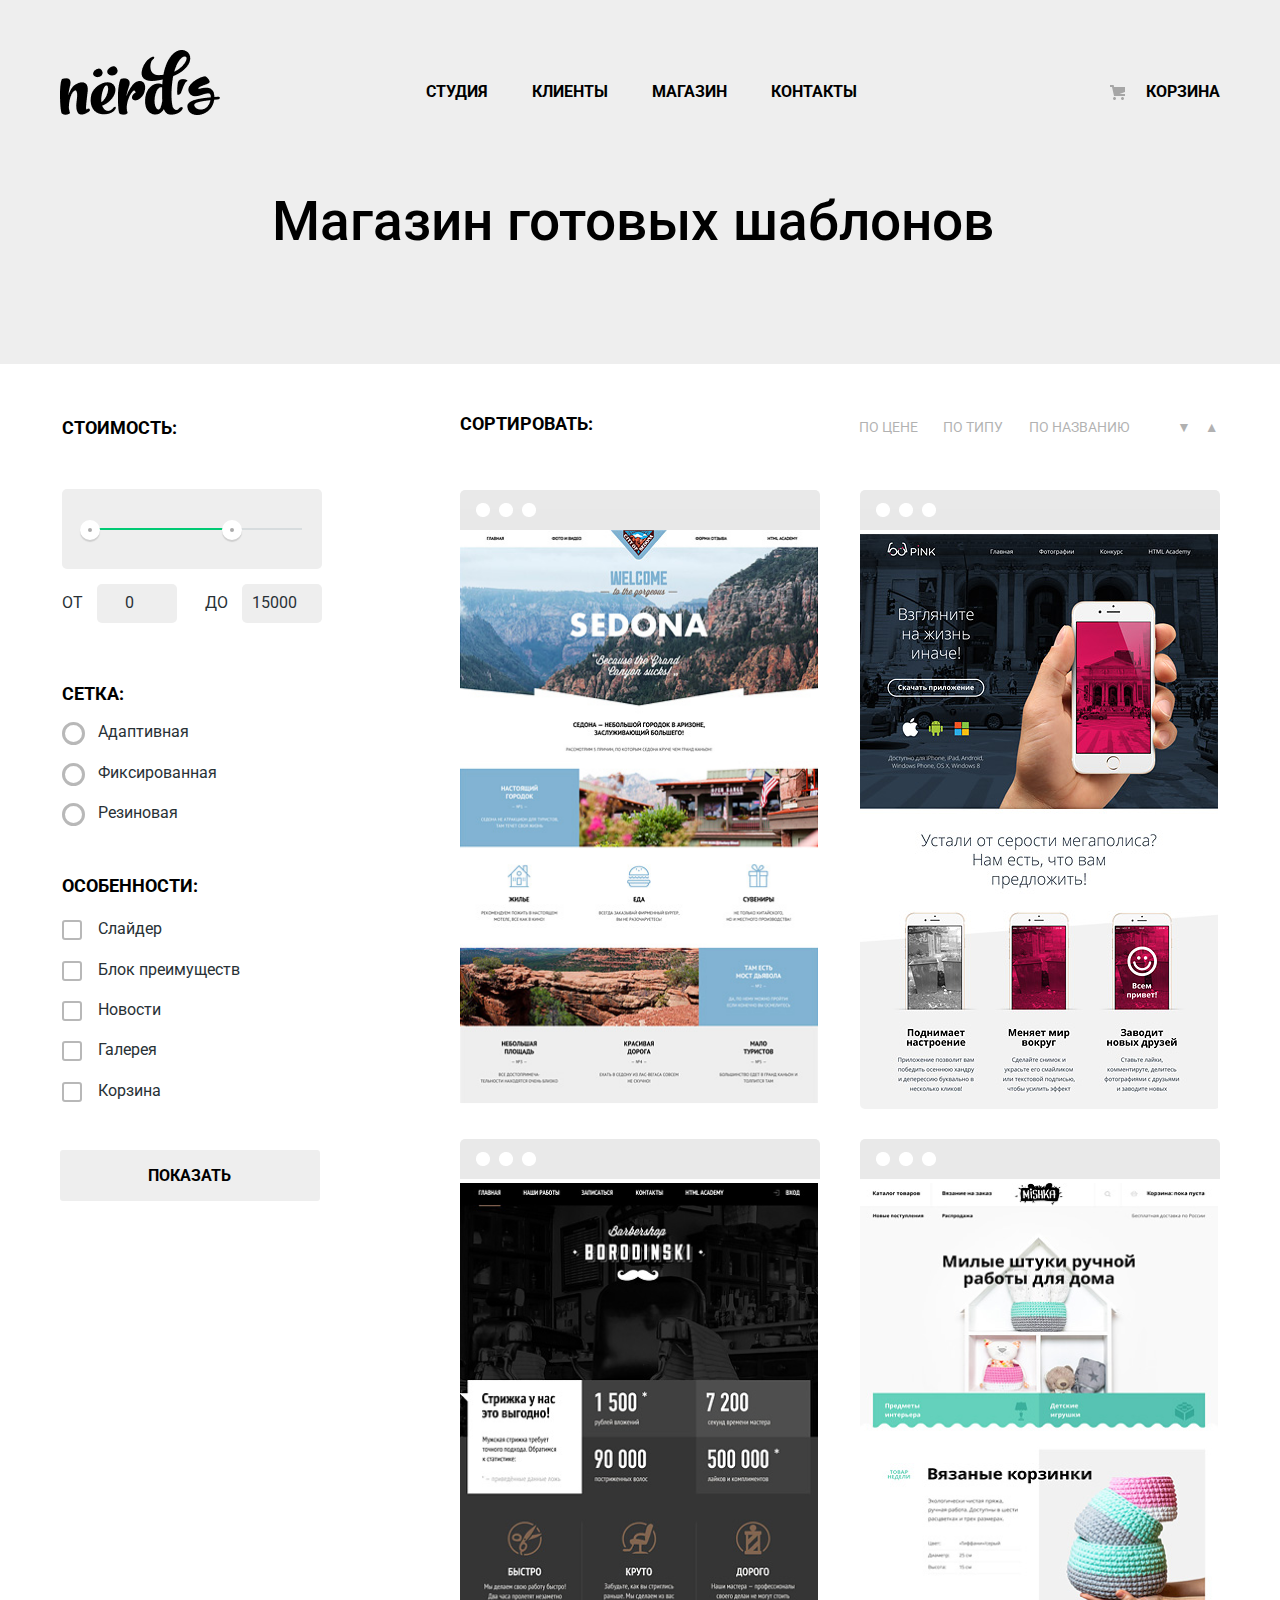
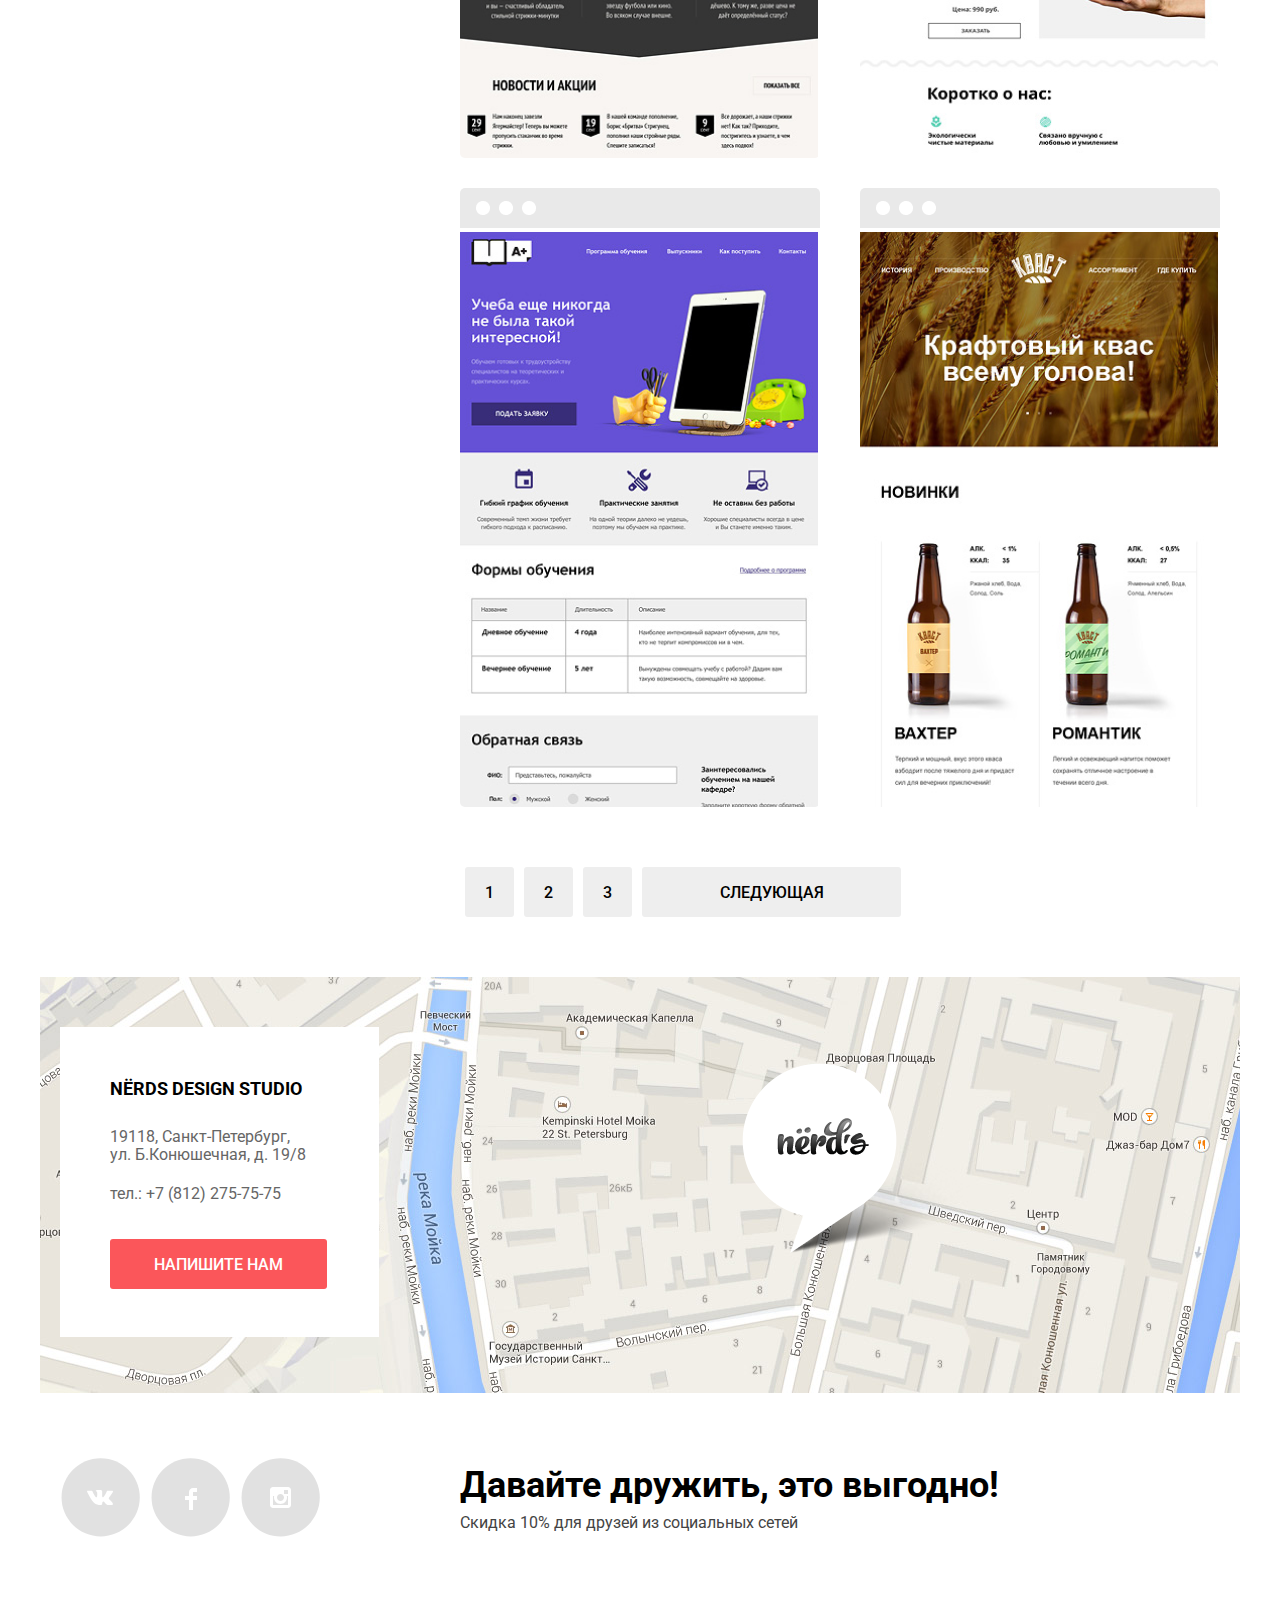
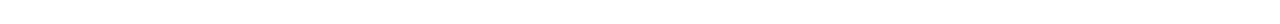
==== commit 9e50e8cc: "Защита личного проекта «Нёрдс»" ====
--- a/catalog.html
+++ b/catalog.html
@@ -126,8 +126,8 @@
       <div class="catalog_block">
        <div class="container_product"> 
         <div class="catalog_product"> 
-         <img class="path" src="img/path1.jpg" alt="top_panel"> 
-         <img src="img/mask_group.png" alt="sedona"> 
+         <img class="path" src="img/path1.jpg" alt="top_panel" width="360" height="40"> 
+         <img src="img/mask_group.png" alt="sedona" width="358" height="578"> 
         </div>
         <div class="product_description"> 
          <a class="name_product" href="">SEDONA</a>
@@ -137,8 +137,8 @@
        </div>
       
        <div class="container_product"> 
-        <img class="path" src="img/path1.jpg" alt="top_panel"> 
-        <img src="img/img_pink1.png" alt="pink"> 
+        <img class="path" src="img/path1.jpg" alt="top_panel" width="360" height="40"> 
+        <img src="img/img_pink1.png" alt="pink" width="358" height="578"> 
         <div class="product_description">
          <a class="name_product" href="">PINK UP</a>
          <div class="name2">Продуктовый лендинг<br> приложения для iOS и Android
@@ -148,8 +148,8 @@
        </div>
       
        <div class="container_product"> 
-        <img class="path" src="img/path1.jpg" alt="top_panel">
-        <img src="img/image_barbershop.png" alt="barbershop borodinski"> 
+        <img class="path" src="img/path1.jpg" alt="top_panel" width="360" height="40">
+        <img src="img/image_barbershop.png" alt="barbershop borodinski" width="358" height="578"> 
         <div class="product_description"> 
          <a class="name_product" href="">BARBERSHOP</a>
          <div class="name2">Сайт салона красоты. <br>Для мужчин, да
@@ -159,8 +159,8 @@
        </div>
       
        <div class="container_product"> 
-        <img class="path" src="img/path1.jpg" alt="top_panel"> 
-        <img src="img/mask_group2.png" alt="Mishka"> 
+        <img class="path" src="img/path1.jpg" alt="top_panel" width="360" height="40"> 
+        <img src="img/mask_group2.png" alt="Mishka" width="358" height="578"> 
         <div class="product_description">
          <a class="name_product" href="">MISHKA</a>
          <div class="name2">Интернет-магазин <br> вязаных игрушек</div>
@@ -169,8 +169,8 @@
        </div>
       
        <div class="container_product"> 
-        <img class="path" src="img/path1.jpg" alt="top_panel"> 
-        <img src="img/img_aplus1.png" alt="a+"> 
+        <img class="path" src="img/path1.jpg" alt="top_panel" width="360" height="40"> 
+        <img src="img/img_aplus1.png" alt="a+" width="358" height="578"> 
         <div class="product_description">
          <a class="name_product" href="">А PLUS</a>
          <div class="name2">Лендинг курсов повышения <br> квалификации</div>
@@ -179,8 +179,8 @@
        </div>
       
        <div class="container_product"> 
-        <img class="path" src="img/path1.jpg" alt="top_panel"> 
-        <img src="img/img_kvast1.png" alt="Кваст"> 
+        <img class="path" src="img/path1.jpg" alt="top_panel" width="360" height="40"> 
+        <img src="img/img_kvast1.png" alt="Кваст" width="358" height="578"> 
         <div class="product_description"> 
          <a class="name_product" href="">КВАСТ</a>
          <div class="name2"> Промо-сайт производителя<br> крафтового кваса
@@ -203,9 +203,9 @@
    <footer class="page_footer">
     <section class="map">
      <div class="map_img"> 
-      <img src="img/map1200.jpg"  alt="Карта" width="1200">
+      <img src="img/map1200.jpg"  alt="Карта" width="1200" height="416">
       <div class="marker_map">
-      	<img src="img/map_marker1.png">
+      	<img src="img/map_marker1.png" alt="marker" width="231" height="190">
       </div>
       <div class="adress">
        <div class="adress_text">  
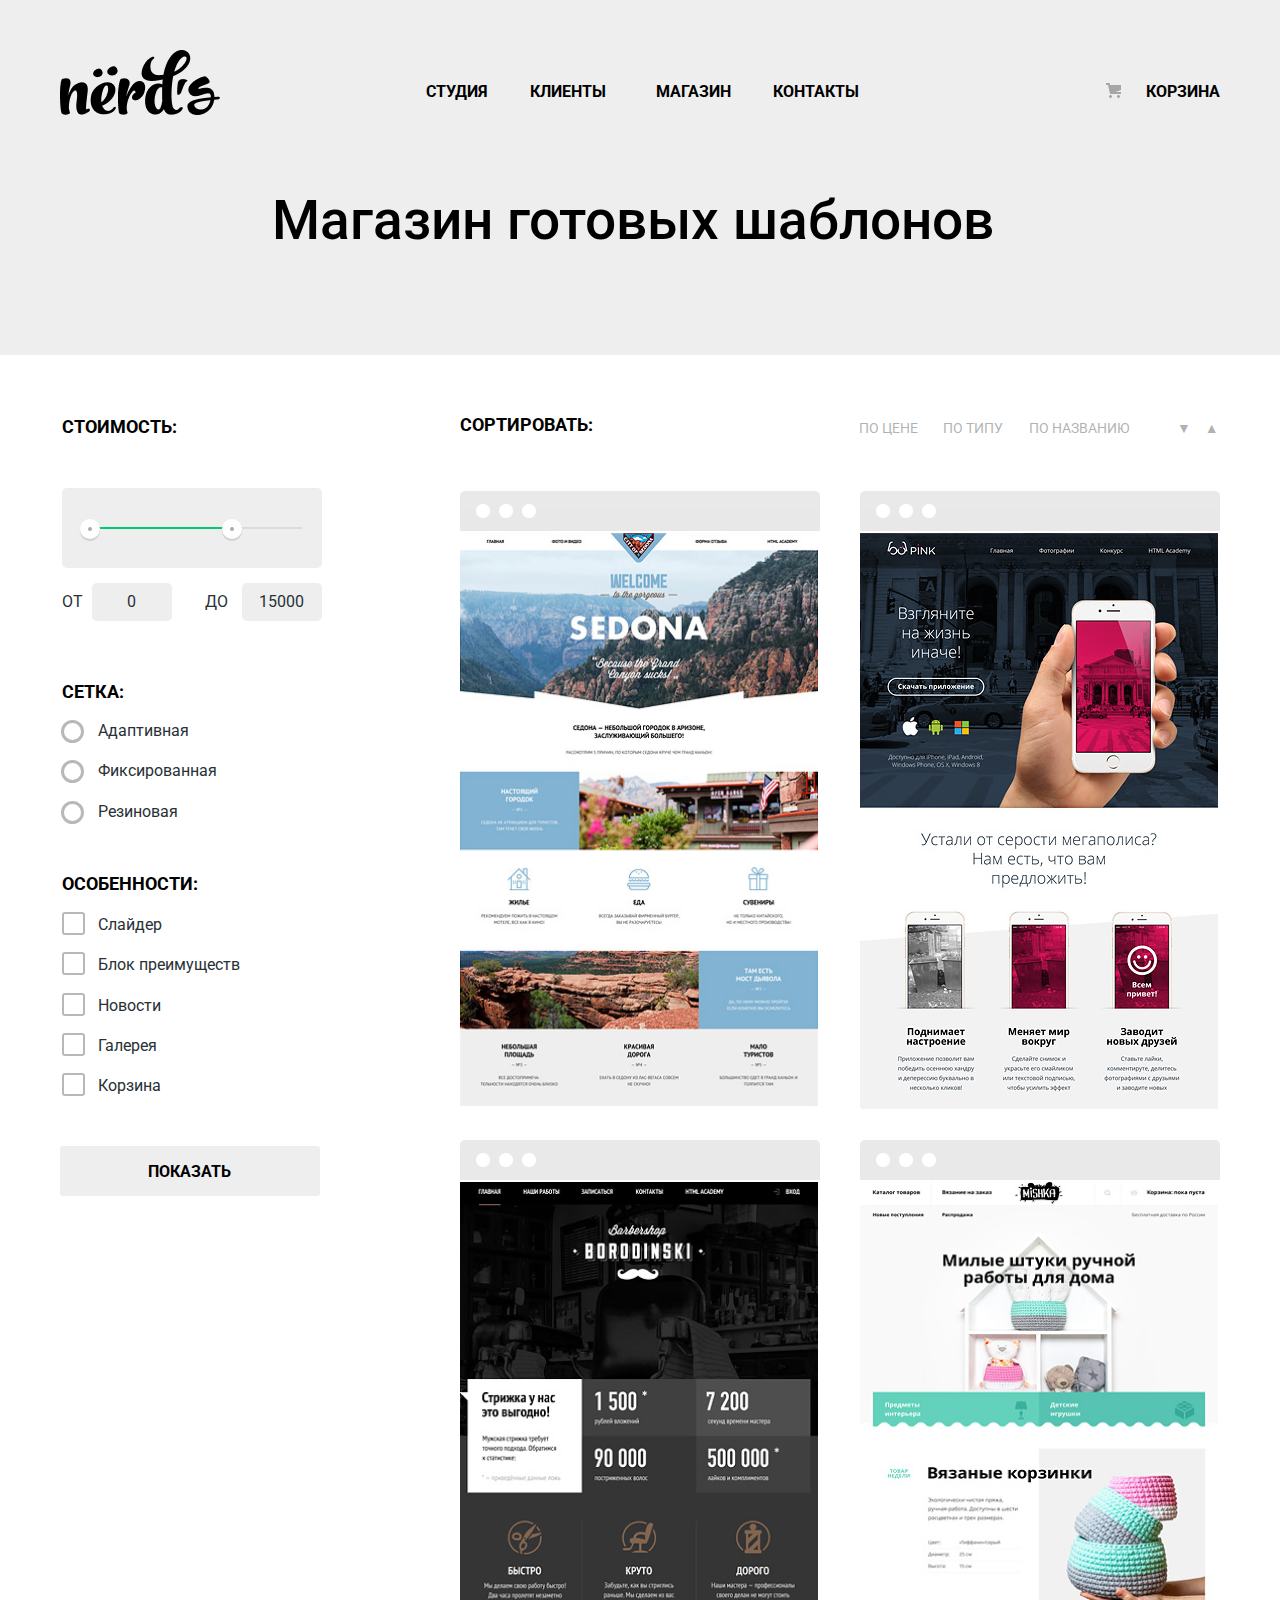
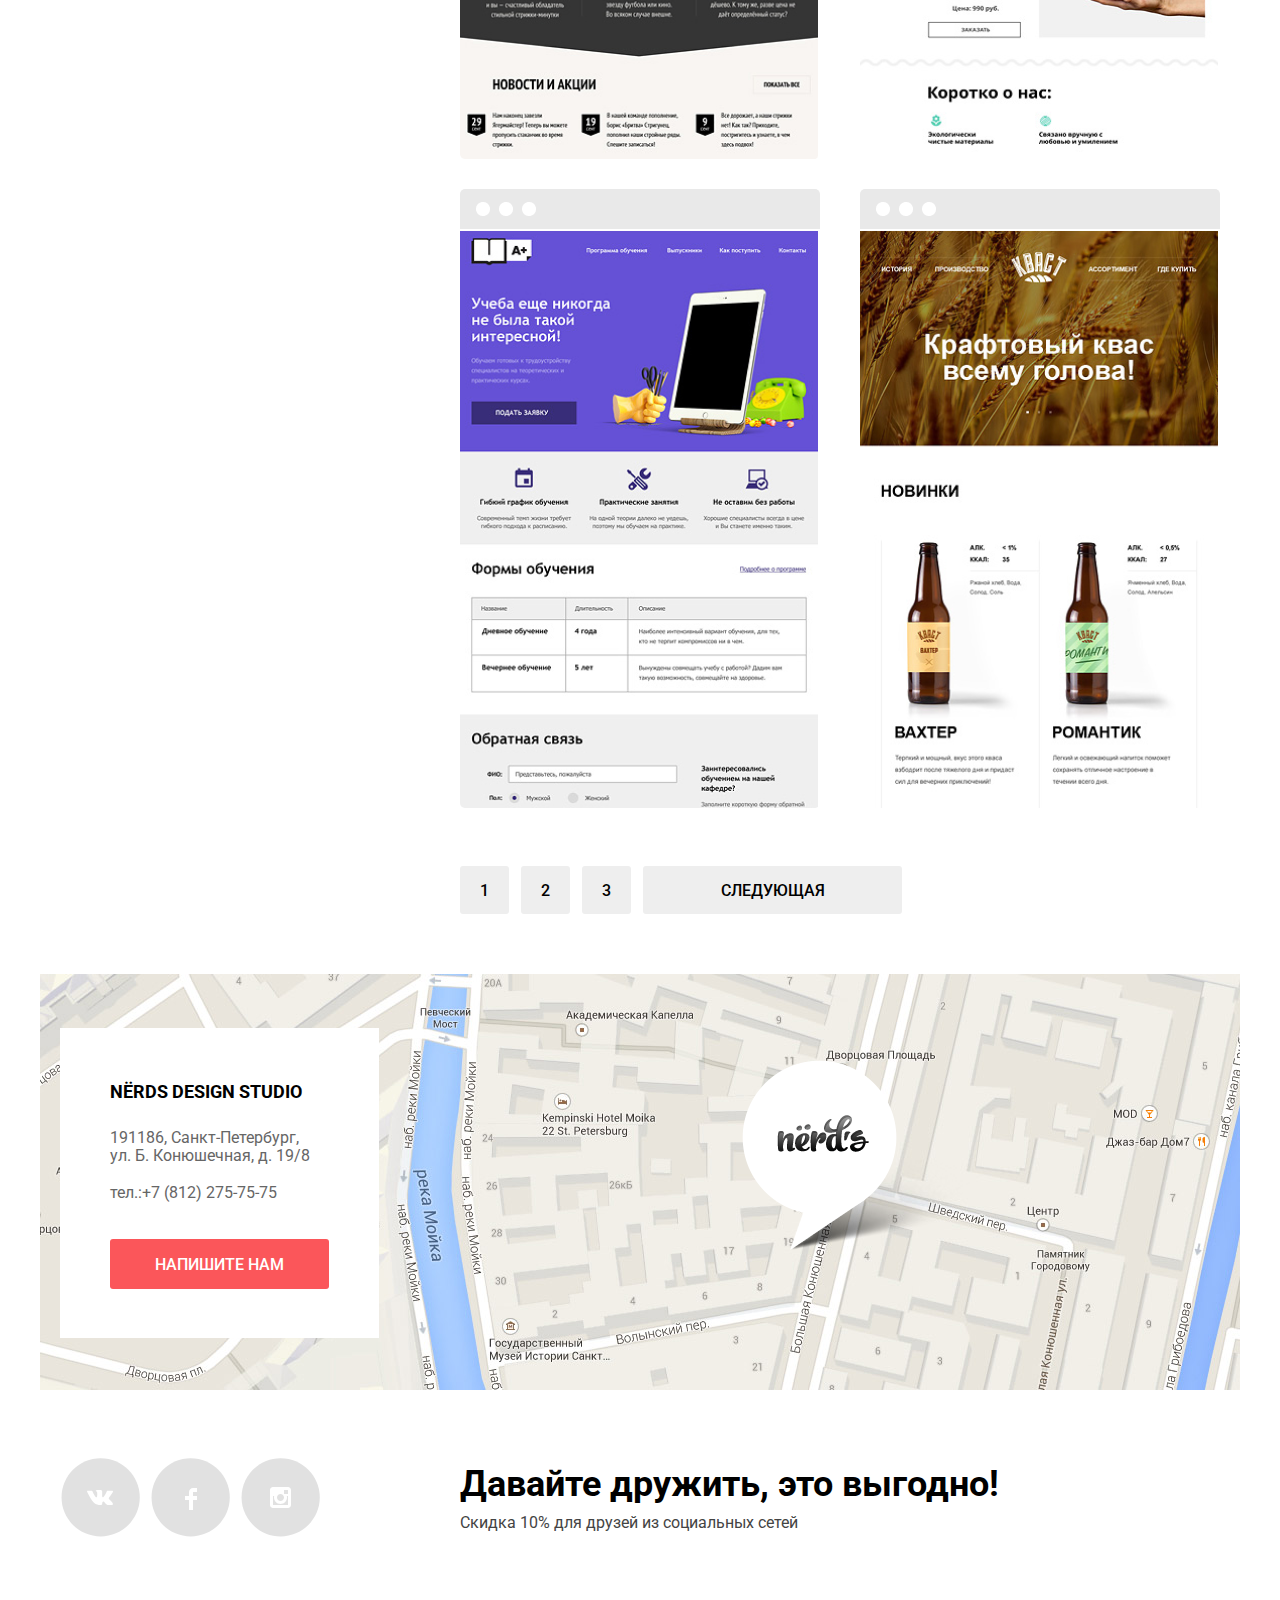
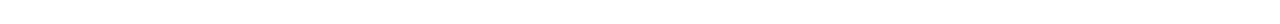
==== commit 61c7af94: "Защита личного проекта «Нёрдс»" ====
--- a/catalog.html
+++ b/catalog.html
@@ -7,7 +7,6 @@
    <link href="https://fonts.googleapis.com/css2?family=Roboto:wght@400;500;700&display=swap" rel="stylesheet">
    <title>HTML Academy: Нёрдс</title>
   </head>
-  
  <body class="page-body">
    <header class="main_header">
     <nav class="main_navigation">
@@ -18,7 +17,7 @@
         <a class="navigation_li" href="">Студия</a>
        </li>
        <li class="navigation_item">
-        <a class="navigation_li" href="">Клиенты</a>
+        <a class="navigation_li customers" href="">Клиенты</a>
        </li>
        <li class="navigation_item">
         <a class="navigation_li" href="">Магазин</a>
@@ -32,13 +31,10 @@
       </div>
      </div>
     </nav>
- 
   <section class="header_text">
    <div class="header_text_div">Магазин готовых шаблонов</div>
   </section>
  </header>
-
-  
  <main class="main_catalog">
   <form class="filter" method="get" action="https://echo.htmlacademy.ru">
    <aside> 
@@ -49,22 +45,19 @@
         <div class="price_scale">
          <div class="price_bar"> </div>
         </div>
-              
         <div class="toggle toggle_min"></div>
         <div class="toggle toggle_max"></div>
        </div>
-              
        <div class="price">
         <label class="label_price"> от 
-         <input class="input_price" type="number" name="min-price" value=0>  
+         <input class="input_price from" type="number" name="min-price" value=0>  
         </label>
         <label class="label_price"> до 
-         <input class="input_price" type="number" name="max-price" value=15000>  
+         <input class="input_price until" type="number" name="max-price" value=15000>  
         </label>
        </div>
       </div>
      </fieldset>
-   
      <fieldset class="grid_filter">
       <legend class="filter_legend">Сетка:</legend>
        <div class="filter_option"><input type="radio" id="adaptive" class="visually-hidden radio_filter">
@@ -79,14 +72,12 @@
         <label for="rubber" class="label_radio">Резиновая</label>
        </div>
       </fieldset>
-   
       <fieldset class="features_filter">
        <legend class="filter_legend features">Особенности:</legend>
        <div class="filter_option">
         <input class="visually-hidden checkbox_filter" type="checkbox" id="slide">
         <label class="label_checkbox" for="slide"> Слайдер </label>
        </div>
-       
        <div class="filter_option">
         <input class= "visually-hidden checkbox_filter" type="checkbox" id="advantages">
         <label class="label_checkbox" for="advantages"> Блок преимуществ </label>
@@ -104,12 +95,9 @@
         <label class="label_checkbox" for="basket"> Корзина </label>
        </div>  
       </fieldset>
-   
       <button class= "button_gray" type="submit"> Показать </button>
      </aside>
     </form>
-   
-   
    <div>   
     <article class="catalog">
      <section>
@@ -122,12 +110,10 @@
         <a href="catalog.html" class="sorting_text"> &#9650; </a>
        </div>
       </section>
-    
       <div class="catalog_block">
        <div class="container_product"> 
         <div class="catalog_product"> 
-         <img class="path" src="img/path1.jpg" alt="top_panel" width="360" height="40"> 
-         <img src="img/mask_group.png" alt="sedona" width="358" height="578"> 
+         <img class="path" src="img/path1.jpg" alt="top_panel" width="360" height="40"><img class="product_img" src="img/mask_group.png" alt="sedona" width="358" height="578"> 
         </div>
         <div class="product_description"> 
          <a class="name_product" href="">SEDONA</a>
@@ -135,10 +121,9 @@
          <button type="button" class="button_price">9 900 ₽</button>
         </div>
        </div>
-      
-       <div class="container_product"> 
-        <img class="path" src="img/path1.jpg" alt="top_panel" width="360" height="40"> 
-        <img src="img/img_pink1.png" alt="pink" width="358" height="578"> 
+       <div class="container_product"> 
+        <img class="path" src="img/path1.jpg" alt="top_panel" width="360" height="40">
+        <img class="product_img" src="img/img_pink1.png" alt="pink" width="358" height="578"> 
         <div class="product_description">
          <a class="name_product" href="">PINK UP</a>
          <div class="name2">Продуктовый лендинг<br> приложения для iOS и Android
@@ -146,10 +131,9 @@
          <button type="button" class="button_price">9 900 ₽</button> 
         </div>
        </div>
-      
        <div class="container_product"> 
         <img class="path" src="img/path1.jpg" alt="top_panel" width="360" height="40">
-        <img src="img/image_barbershop.png" alt="barbershop borodinski" width="358" height="578"> 
+        <img class="product_img" src="img/image_barbershop.png" alt="barbershop borodinski" width="358" height="578"> 
         <div class="product_description"> 
          <a class="name_product" href="">BARBERSHOP</a>
          <div class="name2">Сайт салона красоты. <br>Для мужчин, да
@@ -157,30 +141,24 @@
          <button type="button" class="button_price">9 900 ₽</button>
         </div>
        </div>
-      
-       <div class="container_product"> 
-        <img class="path" src="img/path1.jpg" alt="top_panel" width="360" height="40"> 
-        <img src="img/mask_group2.png" alt="Mishka" width="358" height="578"> 
+       <div class="container_product"> 
+        <img class="path" src="img/path1.jpg" alt="top_panel" width="360" height="40"><img class="product_img" src="img/mask_group2.png" alt="Mishka" width="358" height="578"> 
         <div class="product_description">
          <a class="name_product" href="">MISHKA</a>
          <div class="name2">Интернет-магазин <br> вязаных игрушек</div>
          <button type="button" class="button_price">9 900 ₽</button> 
         </div>
        </div>
-      
-       <div class="container_product"> 
-        <img class="path" src="img/path1.jpg" alt="top_panel" width="360" height="40"> 
-        <img src="img/img_aplus1.png" alt="a+" width="358" height="578"> 
+       <div class="container_product"> 
+        <img class="path" src="img/path1.jpg" alt="top_panel" width="360" height="40"><img class="product_img" src="img/img_aplus1.png" alt="a+" width="358" height="578"> 
         <div class="product_description">
          <a class="name_product" href="">А PLUS</a>
          <div class="name2">Лендинг курсов повышения <br> квалификации</div>
          <button type="button" class="button_price">9 900 ₽</button> 
         </div>
        </div>
-      
-       <div class="container_product"> 
-        <img class="path" src="img/path1.jpg" alt="top_panel" width="360" height="40"> 
-        <img src="img/img_kvast1.png" alt="Кваст" width="358" height="578"> 
+       <div class="container_product"> 
+        <img class="path" src="img/path1.jpg" alt="top_panel" width="360" height="40"><img src="img/img_kvast1.png" class="product_img"  alt="Кваст" width="358" height="578"> 
         <div class="product_description"> 
          <a class="name_product" href="">КВАСТ</a>
          <div class="name2"> Промо-сайт производителя<br> крафтового кваса
@@ -189,7 +167,6 @@
         </div>
        </div> 
       </div>
-    
       <div class="pagination">
        <a class="pagination_button" href=""> 1 </a>
        <a class="pagination_button" href=""> 2 </a>
@@ -199,55 +176,45 @@
      </article> 
     </div>
    </main>
-  
-   <footer class="page_footer">
+    <footer class="page_footer">
     <section class="map">
      <div class="map_img"> 
-      <img src="img/map1200.jpg"  alt="Карта" width="1200" height="416">
+	  <img src="img/map1200.jpg"  alt="Карта" width="1200" height="416">
       <div class="marker_map">
       	<img src="img/map_marker1.png" alt="marker" width="231" height="190">
       </div>
       <div class="adress">
        <div class="adress_text">  
         <h3 class="adress_head"> Nёrds design studio</h3>
-        <h4 class="adress_text2"> 19118, Санкт-Петербург, <br> ул. Б.Конюшечная, д. 19/8</h4>
-        <h4 class="adress_tel"> тел.: +7 (812) 275-75-75 </h4>
+        <h4 class="adress_text2"> 191186, Санкт-Петербург, <br> ул. Б. Конюшечная, д. 19/8</h4>
+        <h4 class="adress_tel"> тел.:+7 (812) 275-75-75 </h4>
         <button class="button_red_map map" type="button">Напишите нам</button>
-        </div>
-        
-       </div>
-      
-     </div>
+       </div>
+	  </div>
+	 </div>
     </section>
-   
     <section class="modal modal_login">
      <p class="modal_text">Напишите нам</p>
       <form class="login_form">
-         
        <div class="form_block">
         <div class="form_input">
          <label class="label_form" for="name">Ваше имя:</label>
          <input id="name" type="text" placeholder="Имя Фамилия">
         </div>
-           
         <div class="form_input">
          <label for="email" class="label_form">Ваш email:</label>
          <input id="email" type="text" placeholder="email@example.com"><br>
         </div>
        </div>
-          
        <div class="form_textarea">
         <label for="text1" class="label_form">Текст письма:</label>
          <textarea id="text1" rows="3" placeholder="В свободной форме"></textarea>
        </div>
-           
        <button  class="submit_form" type="submit"> Отправить </button>
       </form>
-       
       <button class="modal_close" type="button" aria-label="Закрыть">
       </button>
     </section>
-    
     <section class="social_network">
      <ul class="icon_list">
       <li class="vk"><a  href="">
@@ -258,7 +225,6 @@
        </svg>
       </a>
      </li>
-       
      <li class="facebook">
       <a href="">
        <svg width="81" height="81" viewBox="0 0 81 81" fill="none" xmlns="http://www.w3.org/2000/svg">
@@ -267,9 +233,7 @@
        <path class="icon_logo" d="M47 35V31H43C40.7909 31 39 32.7909 39 35V39H35V43H39V53H43V43H47V39H43V35H47Z" fill="white"/>
        </svg>
       </a>
-     </li>  
-       
-       
+     </li>
      <li class="instagram">
       <a  href="">
        <svg width="81" height="81" viewBox="0 0 81 81" fill="none" xmlns="http://www.w3.org/2000/svg">
@@ -280,7 +244,6 @@
       </a>
      </li>  
     </ul>
-    
     <div class="bottom_section">
      <h2> Давайте дружить, это выгодно!</h2>
      <p> Скидка 10% для друзей из социальных сетей</p>
--- a/css/style.css
+++ b/css/style.css
@@ -45,7 +45,6 @@
   overflow: hidden;
 }
 
-
 /* ************ Button *************** */
 
 .button_red {
@@ -77,14 +76,12 @@
 
 .text_button_red {
     display: inline-block;
+	vertical-align: middle;
 }
 
 .button_red:active .text_button_red {
     opacity: 30%;
 }
-
-
-/* ************************* */
 
 img {
     max-width: 100%;
@@ -118,6 +115,7 @@
 .header_logo {
 	width: 160px;
 	height: 65px;
+	z-index: 10;
 } 
 
 .header_logo:active {
@@ -139,11 +137,6 @@
 	margin: 0 auto;
     display: grid;
     grid-template-columns: 1fr 1fr;
-    padding-bottom: 7px;
-}
-
-.header_logo {
-    display: block;
 }
 
 .navigation {
@@ -200,17 +193,22 @@
 
 .navigation_li {
     display: block; 
-    padding-bottom: 13px;
+	padding-bottom: 13px;
 }
 
 .navigation_a {
     display: block; 
-    padding-bottom: 13px;
+	padding-bottom: 13px;
 }
 
 .navigation_li {
-    margin-right: 44px;
-}
+    margin-right: 42px;
+}
+
+.customers {
+	margin-right: 50px;
+}
+
 
 .navigation_a {
     position: relative;
@@ -222,8 +220,8 @@
 	position: absolute;
 	width: 20px;
 	height: 20px;
-	left: 0px;
-    top: 2px;
+	left: -4px;
+    top: 0px;
 	background-image: url("data:image/svg+xml,%3Csvg width='15' height='15' viewBox='0 0 15 15' fill='none' xmlns='http://www.w3.org/2000/svg'%3E%3Cpath d='M4.5 15C5.32843 15 6 14.3284 6 13.5C6 12.6716 5.32843 12 4.5 12C3.67157 12 3 12.6716 3 13.5C3 14.3284 3.67157 15 4.5 15Z' fill='%23A6A6A6'/%3E%3Cpath d='M12.5 15C13.3284 15 14 14.3284 14 13.5C14 12.6716 13.3284 12 12.5 12C11.6716 12 11 12.6716 11 13.5C11 14.3284 11.6716 15 12.5 15Z' fill='%23A6A6A6'/%3E%3Cpath d='M15 2H4.07L3.648 0H0V2H2.031L4.016 11H15V9H9.441L15 6.951V2Z' fill='%23A6A6A6'/%3E%3C/svg%3E");
 	background-repeat: no-repeat;
 	background-position: 0 0;
@@ -247,6 +245,8 @@
 }
 
 .slide_list {
+	padding-top: 0px;
+	padding-bottom: 0px;
 	padding-left: 20px;
 	padding-right: 20px;
 	width: 1160px;
@@ -267,7 +267,8 @@
 
 .slide_text {
     display: grid;
-    grid-template-columns: 400px 760px;
+    grid-template-columns: 395px 765px;
+	grid-template-rows: 431px;
     position: relative;
 	margin: 0;
 	padding: 0;
@@ -276,6 +277,7 @@
 .slide_text h2 {
 	margin: 0;
 	padding-top: 78px;
+	padding-bottom: 12px;
     font-size: 55px;
     font-weight: 500;
 	line-height: 55px;
@@ -285,7 +287,7 @@
 .slide_description {
     color: var(--basic-color);
     line-height: 24px;
-    margin-bottom: 44px;
+    margin-bottom: 40px;
 }
 
 .slider_button {
@@ -293,7 +295,7 @@
 	display: flex;
 	width: 88px;
 	justify-content: space-between;
-    bottom: 105px;
+    bottom: 95px;
     left: 535px;
 }
 
@@ -306,11 +308,7 @@
 }
 
 .button_current {
-	width: 18px;
-	height: 18px;
-	background-color: var(--button-color);
-	border: 164px solid #C1C1C1;
-	border-radius: 50%;
+	background-image: url("data:image/svg+xml,%3Csvg width='18' height='18' viewBox='0 0 18 18' fill='none' xmlns='http://www.w3.org/2000/svg'%3E%3Ccircle cx='9' cy='9' r='9' fill='white'/%3E%3Ccircle cx='9' cy='9' r='3' stroke='%23C1C1C1' stroke-width='2'/%3E%3C/svg%3E%0A");
 }
 
 /* *********************************** */
@@ -321,7 +319,7 @@
     margin-bottom: 80px;
 	padding-left: 20px;
 	padding-right: 20px;
-	padding-top: 70px;
+	padding-top: 80px;
 }
 
 .servise_list {
@@ -331,13 +329,20 @@
     grid-template-columns: 400px 400px 400px;
 }
 
+.servise_block img{
+	padding-bottom: 24px;
+}
+
 .service p {
     color: var(--basic-color);
-	padding-bottom: 22px;
+	line-height: 25px;
+	padding-bottom: 15px;
 }
 
 .service h3 {
     font-size: 24px;
+	margin: 0;
+	padding: 0;
     text-transform: uppercase;
 }
 
@@ -435,7 +440,6 @@
 	padding-right: 20px;
 }
 
-
 .index-head {
     font-size: 45px;
 	line-height: 45px;
@@ -471,7 +475,7 @@
 
 .index_item {
     position: relative;
-    padding-left: 32px;
+    padding-left: 35px;
     color: var(--basic-color);
 	margin-bottom: 30px;
 }
@@ -500,8 +504,8 @@
 }
 
 .nerds_advantages {
-    margin-bottom: 26px;
-    }
+    margin-bottom: 25px;
+}
 
 .list_advantages {
     display: grid;
@@ -512,7 +516,6 @@
     margin: 0;
 }
 
-
 .quantity {
     text-align: left;
 	margin-top: 15px;
@@ -521,6 +524,7 @@
 .quantity span {
     font-size: 45px;
     line-height: 64px;
+	margin: 0;
 }
 
 .quantity sup {
@@ -531,6 +535,7 @@
     color: var(--basic-color);
     font-weight: normal;
     text-transform: none;
+	margin-top: 14px;
 }
 
 
@@ -538,6 +543,7 @@
 
 .logo_block {
 	width: 1160px;
+	height: 180px;
 	margin: 0 auto;
     display: grid;
     grid-template-columns: 1fr 1fr 1fr 1fr 1fr 1fr 1fr;
@@ -651,27 +657,31 @@
 	width: 960px;
 	height: 500px;
 	box-shadow: 0px 20px 40px var(--modal-shadow);
-	padding-top: 55px;
-}
-
+	padding-top: 18px;
+	padding-bottom: 70px;
+}
+
+.modal_text {
+	font-size: 45px;
+	font-weight: bold;
+	margin-bottom: 30px;
+}
 
 .form_block {
 	display: grid;
 	grid-template-columns: 360px 360px;
+	grid-template-rows: 77px 144px;
+	grid-row-gap: 32px;
 	justify-content: space-between;
 	align-items: center;
 	flex-wrap: wrap;
 	width: 760px;
-	margin-bottom: 34px;
-}
-
-.modal_text {
-	padding-top: 8px;
-	font-size: 45px;
-	font-weight: bold;
-	margin: 0;
-}
-
+	padding-bottom: 43px;
+}
+
+.form_block input{
+	margin-bottom: 10px;
+}
 
 .form_textarea {
 	width: 760px;
@@ -680,14 +690,8 @@
 #name,
 #email, 
 #text1 {
-	padding-top: 20px;
-}
-
-
-.form_input {
-	width: 360px;
-}
-
+	padding-top: 15px;
+}
 
 .label_form {
 	display: block;
@@ -696,7 +700,6 @@
 	line-height: 18px;
 	margin-bottom: 9px;
 }
-
 
 #name:hover,
 #email:hover, 
@@ -753,7 +756,6 @@
 	text-transform: uppercase;
 	background-color: var(--button-color-red);
 	border: none;
-	margin-top: 47px;
 }
 
 .submit_form:hover,
@@ -792,7 +794,7 @@
 /*  ___________________________ */
 
 .filter {
-	margin-top: 52px;
+	margin-top: 50px;
 }
 
 .filter legend {
@@ -817,8 +819,8 @@
 	width: 1160px;
 	margin-left: auto;
 	margin-right: auto;
-	margin-top: 69px;
-    margin-bottom: 111px;
+	margin-top: 75px;
+    margin-bottom: 103px;
 }
 
 .header_text_div {
@@ -888,6 +890,7 @@
 .main_catalog {
 	width: 1160px;
 	margin: 0 auto;
+	padding-top: 10px;
     display: grid;
     height: auto;
     grid-template-columns: 260px 1fr;
@@ -903,7 +906,7 @@
     flex: 1fr 1fr;
     flex-wrap: wrap;
     margin: 0;
-    margin-bottom: 30px;
+    margin-bottom: 28px;
     padding: 0;
     list-style: none;
 }
@@ -919,14 +922,13 @@
     border-radius: 5px;
 }
 
+.product_img {
+	margin-top: -2px;
+}
+
 .catalog_product {
-    display: grid;
-    grid-template-rows: 40px 578px;
-    grid-template-columns: 1fr;
     width: 360px;
     height: 620px;
-    margin-right:40px;
-    margin-bottom: 30px;
     border-radius: 5px;
 }
 
@@ -975,9 +977,9 @@
 .name2 {
     font-size: 16px;
     color: var(--adress-color);
-    margin-bottom: 32px;
-    line-height: 18px;
-	margin-top: 20px;
+    margin-bottom: 34px;
+    line-height: 17px;
+	margin-top: 18px;
 }
 
 .name_product:hover,
@@ -1028,9 +1030,8 @@
 }
 
 .features {
-	padding-bottom: 5px;
-}
-
+	padding-bottom: 2px;
+}
 
 .price_range {
     width: 260px;
@@ -1084,6 +1085,7 @@
 
 .price {
     display: flex;
+	flex: 112px 115px;
     justify-content: space-between;
 }
 
@@ -1094,15 +1096,27 @@
 }
     
 .input_price {
-    width: 60px;
-	padding: 10px;
+	width: 60px;
+	padding-top: 8px;
+	padding-bottom: 8px;
+	padding-left: 17px;
+	padding-right: 3px;
+	line-height: 22px;
     color: var(--basic-color);
     border: none;
     border-radius: 5px;
     background: var(--background-color);
 	text-align: center;
+}
+
+.from {
+	margin-left: 5px;
+}
+
+.until{
 	margin-left: 10px;
 }
+
     
 /* ********* Фильтры чекбоксы ********  */
 
@@ -1132,10 +1146,10 @@
 .label_checkbox::before {
 	content: "";
 	position: absolute;
-	left: 0;
-	top: 0;
-	width: 16px;
-	height: 16px;
+	left: 0px;
+	top: -4px;
+	width: 19px;
+	height: 19px;
 	border: 2px solid var(--checkbox-color);
     border-radius: 3px;
     opacity: 40%;
@@ -1146,16 +1160,15 @@
     opacity: 100%;
 }
 
-
 .checkbox_filter:checked + label::after {
 	content: "";
 	position: absolute;
-	top: 0;
-	left: 5px;
+	top: -2px;
+	left: 2px;
 	width: 26px;
 	height: 23px;
 	background-image: url("data:image/svg+xml,%3Csvg width='22' height='18' viewBox='0 0 22 18' fill='none' xmlns='http://www.w3.org/2000/svg'%3E%3Cpath d='M3.23726 6.48591L0.426758 9.31491L8.15887 17.0979L21.9998 3.16591L19.1903 0.336914L8.15887 11.4389L3.23726 6.48591Z' fill='%234D4D4D'/%3E%3C/svg%3E%0A");
-	
+	box-shadow: 1px 1px 0px 30px rgba(199,127,199,1);
 	background-repeat: no-repeat;
 	background-position: 0 0;
 }
@@ -1190,8 +1203,8 @@
 .label_radio::before {
 	content: "";
 	position: absolute;
-	left: 0px;
-	top: -1px;
+	left: -1px;
+	top: -2px;
 	width: 17px;
 	height: 17px;
 	border: 3px solid var(--checkbox-color);
@@ -1202,8 +1215,8 @@
 .radio_filter:checked + label::after {
 	content: "";
 	position: absolute;
-	top: 6px;
-	left: 7px;
+	top: 5px;
+	left: 6px;
 	width: 9px;
 	height: 9px;
 	background-color: var(--checkbox-color);
@@ -1249,14 +1262,15 @@
 
 .pagination_button {
     display: inline-block;
-    padding-top: 17px;
-    padding-bottom: 15px;
+	vertical-align: middle;
+    padding-top: 16px;
+    padding-bottom: 14px;
     padding-left: 20px;
     padding-right: 20px;
     border-radius: 3px;
     background-color: var(--background-color);
     flex: 1 1 1 auto;
-    margin: 0 5px;
+	margin-right: 12px;
     color: var(--link-color);
     text-transform: uppercase;
     font-weight: 500;
@@ -1294,7 +1308,7 @@
 /* Map */
 
 .map{
-    padding-bottom: 50px;
+    padding-bottom: 52px;
 }
 
 .map_img {
@@ -1306,12 +1320,12 @@
     height: 310px;
     width: 319px;
     position:absolute;
-    top: 50px;
+    top: 54px;
     left: 20px;
 }
 
 .adress_text {
-    padding-top: 35px;
+    padding-top: 37px;
     padding-left: 50px;
     line-height: 18px;
 }
@@ -1319,18 +1333,21 @@
 .adress_head {
     text-transform: uppercase;
     font-size: 18px;
-	padding-bottom: 8px;
+	padding-bottom: 10px;
 }
 
 .adress_text2 {
 	font-weight: normal;
     color: var(--adress-color);
+	margin: 0;
 }
 
 .adress_tel {
     font-weight: normal;
     color: var(--adress-color);
-	padding-bottom: 15px;
+	padding-bottom: 37px;
+	padding-top: 19px;
+	margin: 0;
 }
 
 .marker_map {
@@ -1341,8 +1358,8 @@
     left: 702px;
 }
     
-
 .button_red_map {
+	width: 219px;
     padding-top: 17px;
     padding-bottom: 15px;
     padding-left: 44px;
@@ -1370,6 +1387,7 @@
 
 .map {
     display: inline-block;
+	vertical-align: middle;
 }
 
 .button_red_map:active .text_button_red{
@@ -1433,7 +1451,8 @@
 .bottom_section h2 {
     font-size: 36px;
     line-height: 14px;
-	margin-bottom: 22px;
+	margin-top: 30px;
+	margin-bottom: 23px;
 }
 
 .bottom_section p {
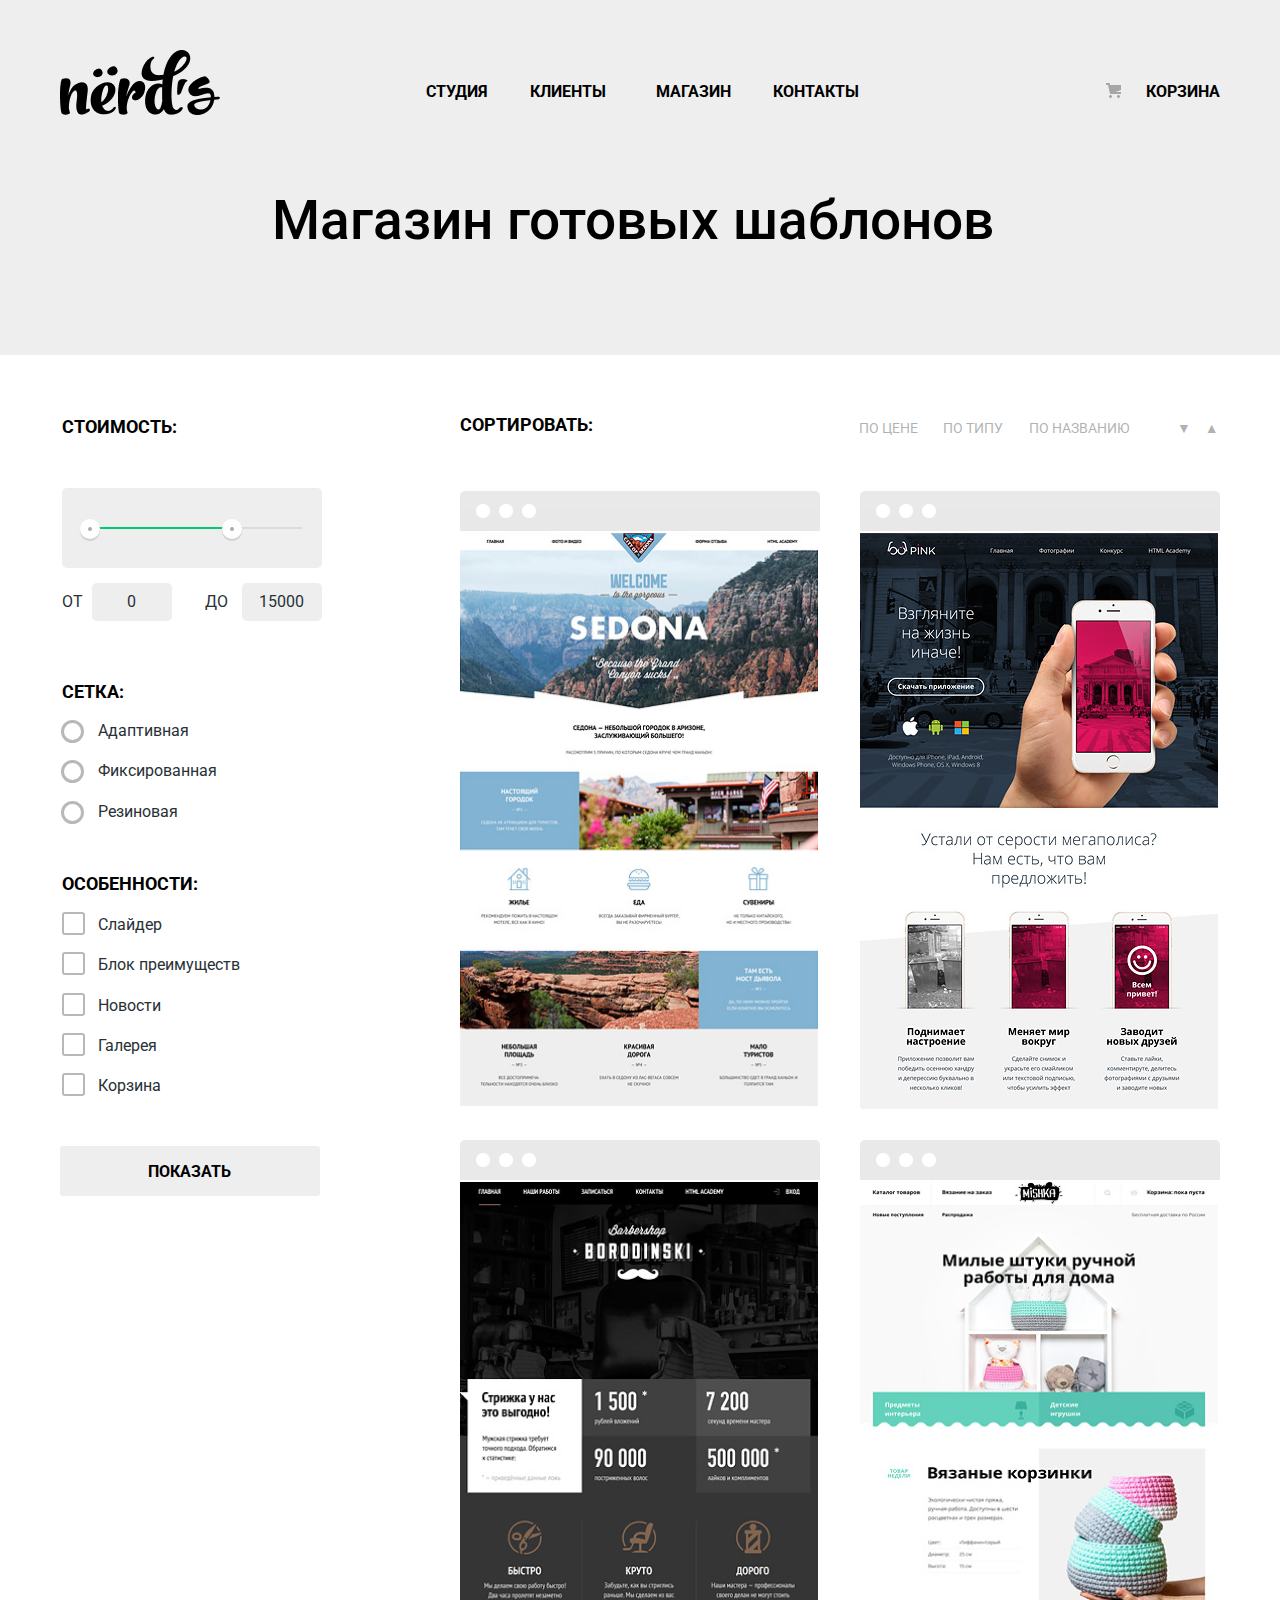
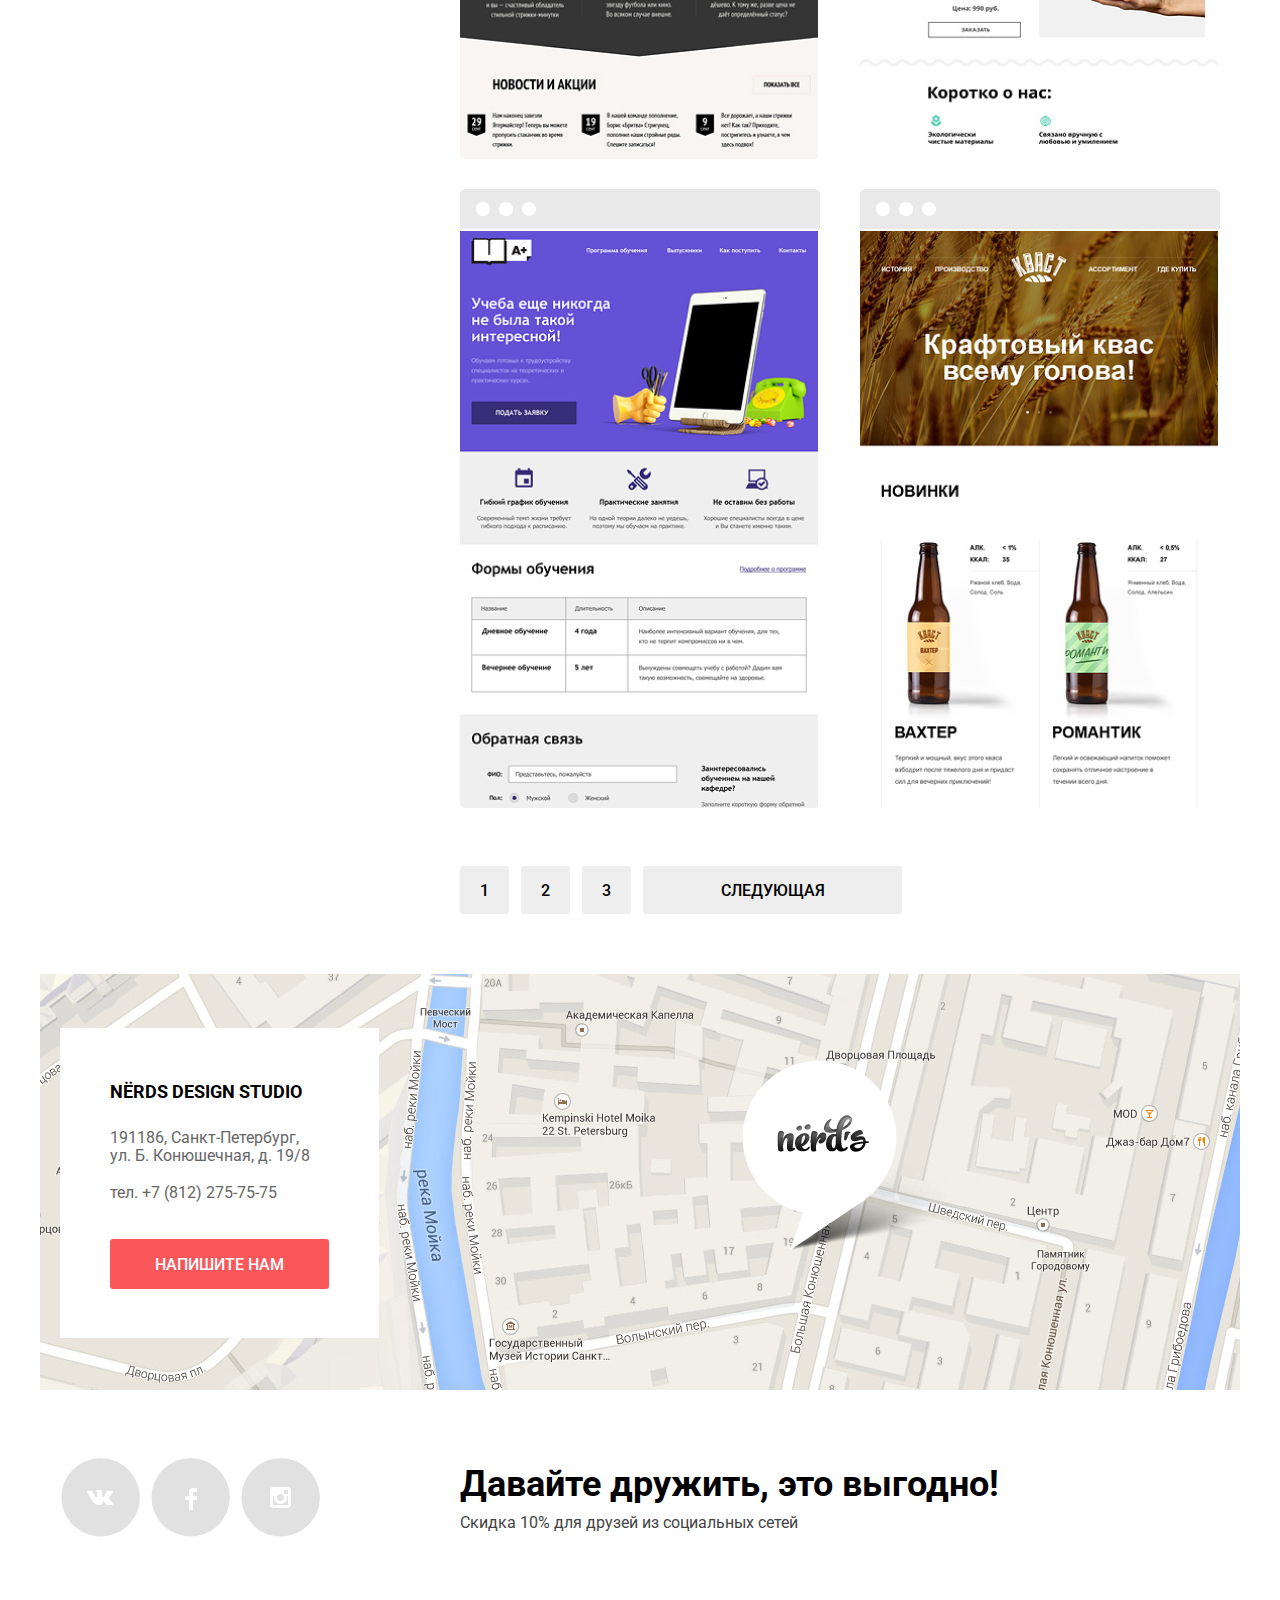
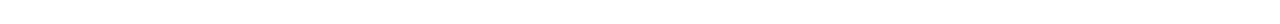
==== commit 0a4b7af0: "Защита личного проекта «Нёрдс»" ====
--- a/catalog.html
+++ b/catalog.html
@@ -10,7 +10,7 @@
  <body class="page-body">
    <header class="main_header">
     <nav class="main_navigation">
-     <a class="header_logo" href="index.html"><img src="img/nerds-logo.png" alt="Нёрдс" width="160" height="65"></a>
+     <a class="header_logo" href="index.html"><img src="img/nerds78logo.png" alt="Нёрдс" width="160" height="65"></a>
      <div class="navigation"> 
       <ul class="navigation_list">
        <li class="navigation_item">
@@ -113,7 +113,7 @@
       <div class="catalog_block">
        <div class="container_product"> 
         <div class="catalog_product"> 
-         <img class="path" src="img/path1.jpg" alt="top_panel" width="360" height="40"><img class="product_img" src="img/mask_group.png" alt="sedona" width="358" height="578"> 
+         <img class="path" src="img/path1.jpg" alt="top_panel" width="360" height="40"><img class="product_img" src="img/mask21group.png" alt="sedona" width="358" height="578"> 
         </div>
         <div class="product_description"> 
          <a class="name_product" href="">SEDONA</a>
@@ -123,7 +123,7 @@
        </div>
        <div class="container_product"> 
         <img class="path" src="img/path1.jpg" alt="top_panel" width="360" height="40">
-        <img class="product_img" src="img/img_pink1.png" alt="pink" width="358" height="578"> 
+        <img class="product_img" src="img/img7pink1.png" alt="pink" width="358" height="578"> 
         <div class="product_description">
          <a class="name_product" href="">PINK UP</a>
          <div class="name2">Продуктовый лендинг<br> приложения для iOS и Android
@@ -133,7 +133,7 @@
        </div>
        <div class="container_product"> 
         <img class="path" src="img/path1.jpg" alt="top_panel" width="360" height="40">
-        <img class="product_img" src="img/image_barbershop.png" alt="barbershop borodinski" width="358" height="578"> 
+        <img class="product_img" src="img/image4barbershop.png" alt="barbershop borodinski" width="358" height="578"> 
         <div class="product_description"> 
          <a class="name_product" href="">BARBERSHOP</a>
          <div class="name2">Сайт салона красоты. <br>Для мужчин, да
@@ -142,7 +142,7 @@
         </div>
        </div>
        <div class="container_product"> 
-        <img class="path" src="img/path1.jpg" alt="top_panel" width="360" height="40"><img class="product_img" src="img/mask_group2.png" alt="Mishka" width="358" height="578"> 
+        <img class="path" src="img/path1.jpg" alt="top_panel" width="360" height="40"><img class="product_img" src="img/mask23group2.png" alt="Mishka" width="358" height="578"> 
         <div class="product_description">
          <a class="name_product" href="">MISHKA</a>
          <div class="name2">Интернет-магазин <br> вязаных игрушек</div>
@@ -150,7 +150,7 @@
         </div>
        </div>
        <div class="container_product"> 
-        <img class="path" src="img/path1.jpg" alt="top_panel" width="360" height="40"><img class="product_img" src="img/img_aplus1.png" alt="a+" width="358" height="578"> 
+        <img class="path" src="img/path1.jpg" alt="top_panel" width="360" height="40"><img class="product_img" src="img/img5aplus1.png" alt="a+" width="358" height="578"> 
         <div class="product_description">
          <a class="name_product" href="">А PLUS</a>
          <div class="name2">Лендинг курсов повышения <br> квалификации</div>
@@ -158,7 +158,7 @@
         </div>
        </div>
        <div class="container_product"> 
-        <img class="path" src="img/path1.jpg" alt="top_panel" width="360" height="40"><img src="img/img_kvast1.png" class="product_img"  alt="Кваст" width="358" height="578"> 
+        <img class="path" src="img/path1.jpg" alt="top_panel" width="360" height="40"><img src="img/img6kvast1.png" class="product_img"  alt="Кваст" width="358" height="578"> 
         <div class="product_description"> 
          <a class="name_product" href="">КВАСТ</a>
          <div class="name2"> Промо-сайт производителя<br> крафтового кваса
@@ -181,13 +181,13 @@
      <div class="map_img"> 
 	  <img src="img/map1200.jpg"  alt="Карта" width="1200" height="416">
       <div class="marker_map">
-      	<img src="img/map_marker1.png" alt="marker" width="231" height="190">
+      	<img src="img/map9marker1.png" alt="marker" width="231" height="190">
       </div>
       <div class="adress">
        <div class="adress_text">  
         <h3 class="adress_head"> Nёrds design studio</h3>
         <h4 class="adress_text2"> 191186, Санкт-Петербург, <br> ул. Б. Конюшечная, д. 19/8</h4>
-        <h4 class="adress_tel"> тел.:+7 (812) 275-75-75 </h4>
+        <h4 class="adress_tel"> тел. +7 (812) 275-75-75 </h4>
         <button class="button_red_map map" type="button">Напишите нам</button>
        </div>
 	  </div>
--- a/css/style.css
+++ b/css/style.css
@@ -1168,7 +1168,6 @@
 	width: 26px;
 	height: 23px;
 	background-image: url("data:image/svg+xml,%3Csvg width='22' height='18' viewBox='0 0 22 18' fill='none' xmlns='http://www.w3.org/2000/svg'%3E%3Cpath d='M3.23726 6.48591L0.426758 9.31491L8.15887 17.0979L21.9998 3.16591L19.1903 0.336914L8.15887 11.4389L3.23726 6.48591Z' fill='%234D4D4D'/%3E%3C/svg%3E%0A");
-	box-shadow: 1px 1px 0px 30px rgba(199,127,199,1);
 	background-repeat: no-repeat;
 	background-position: 0 0;
 }
